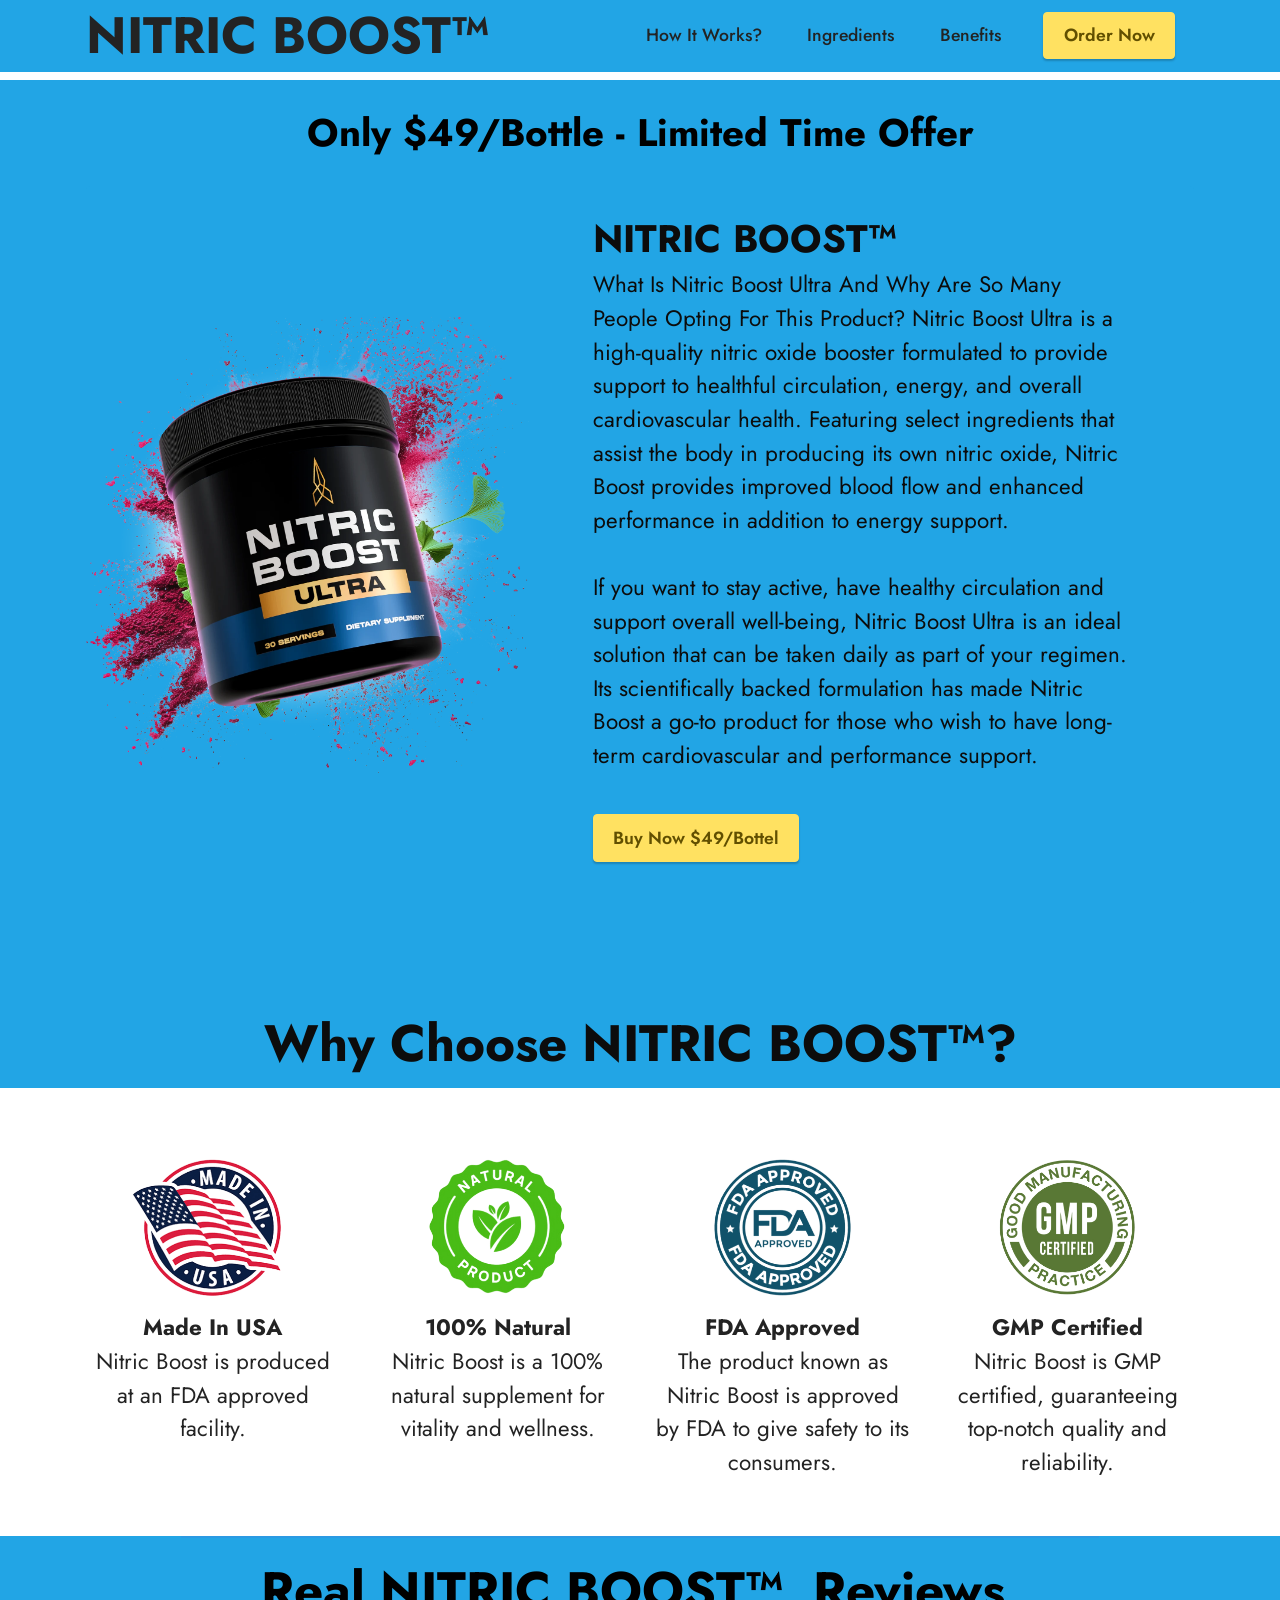
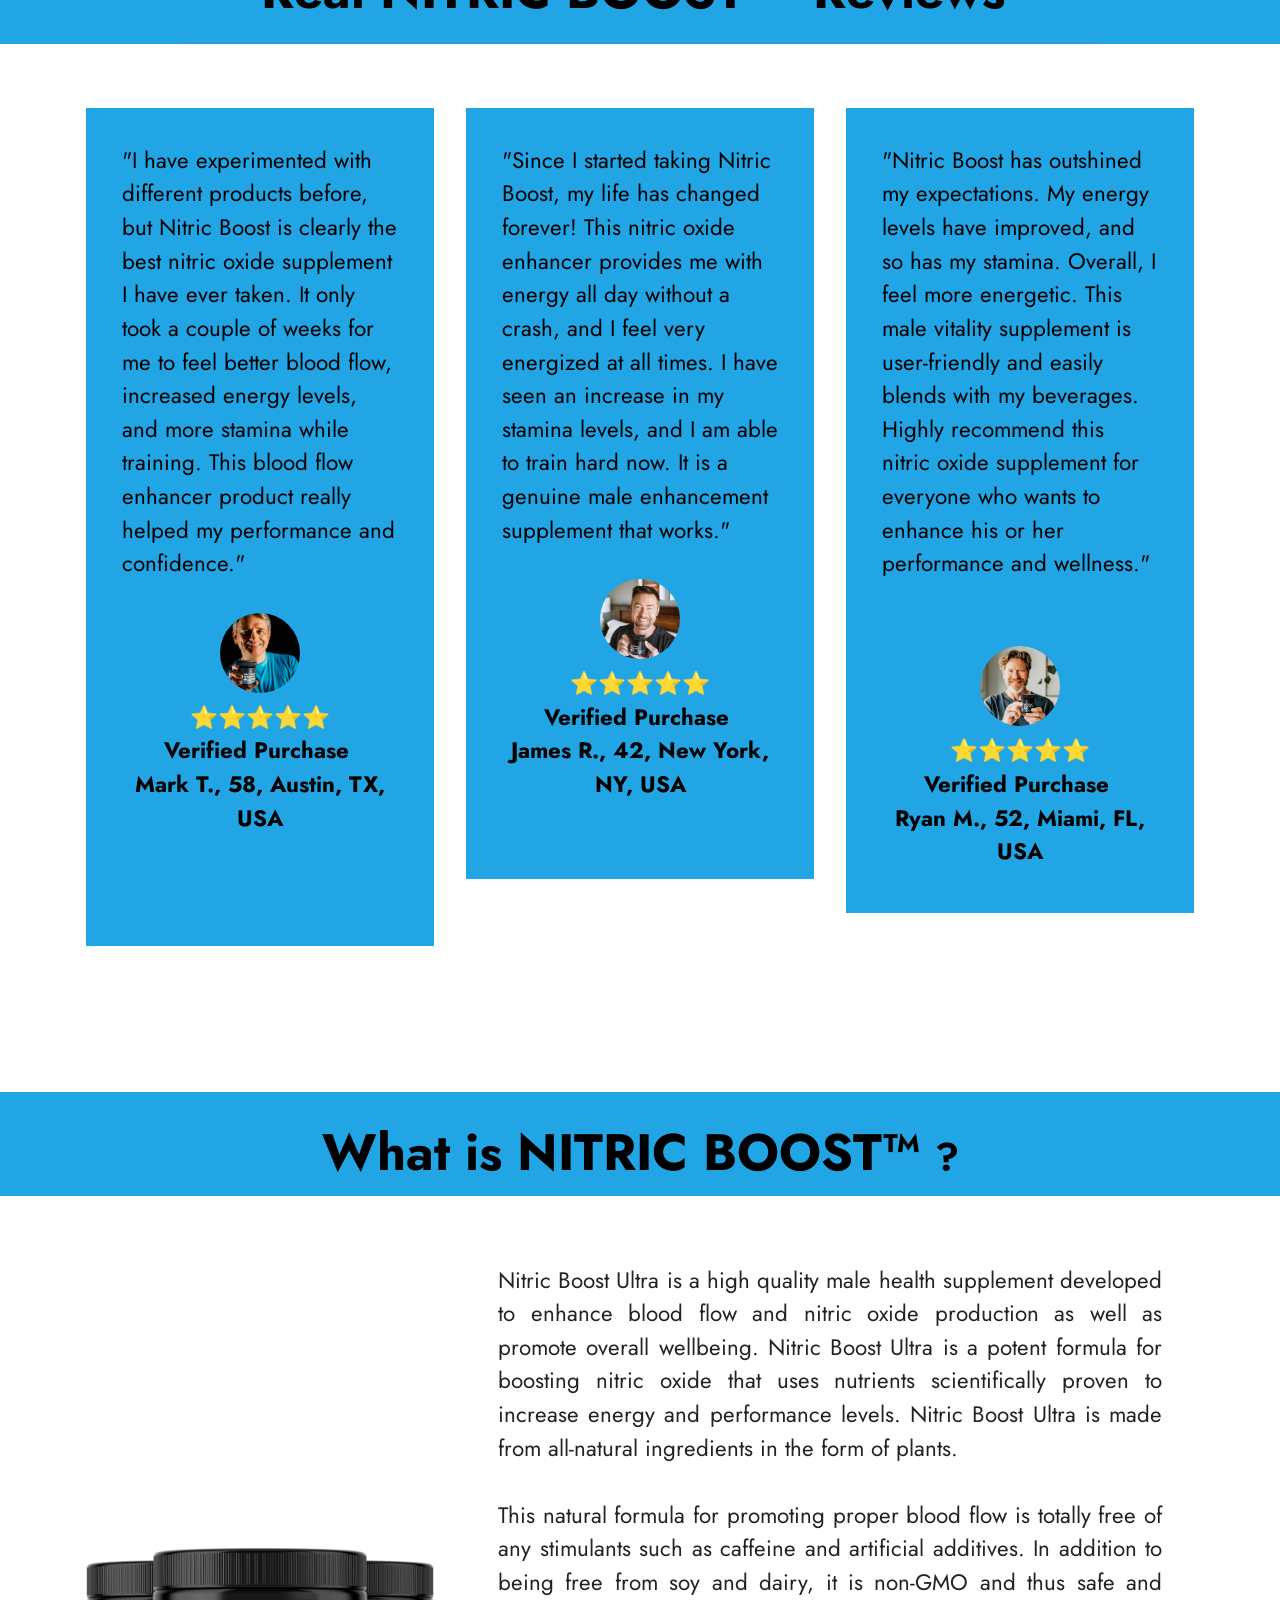
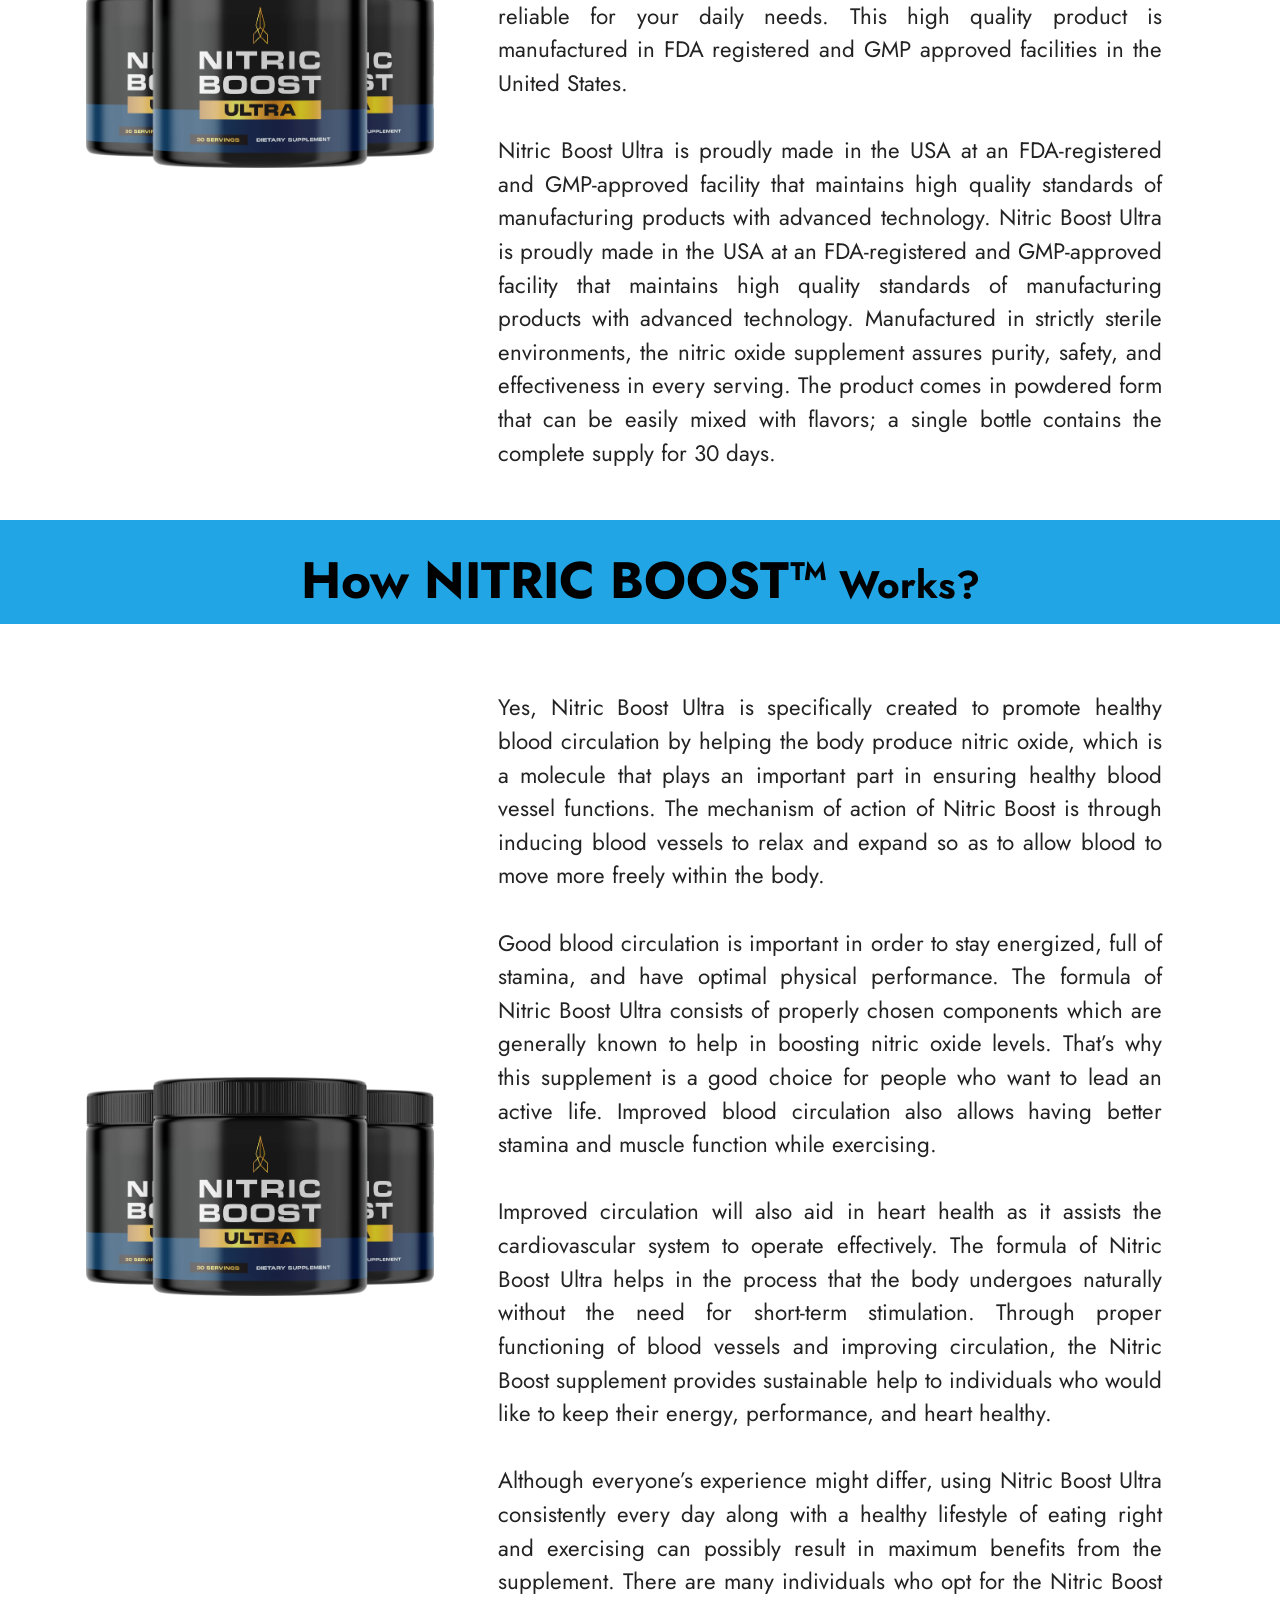
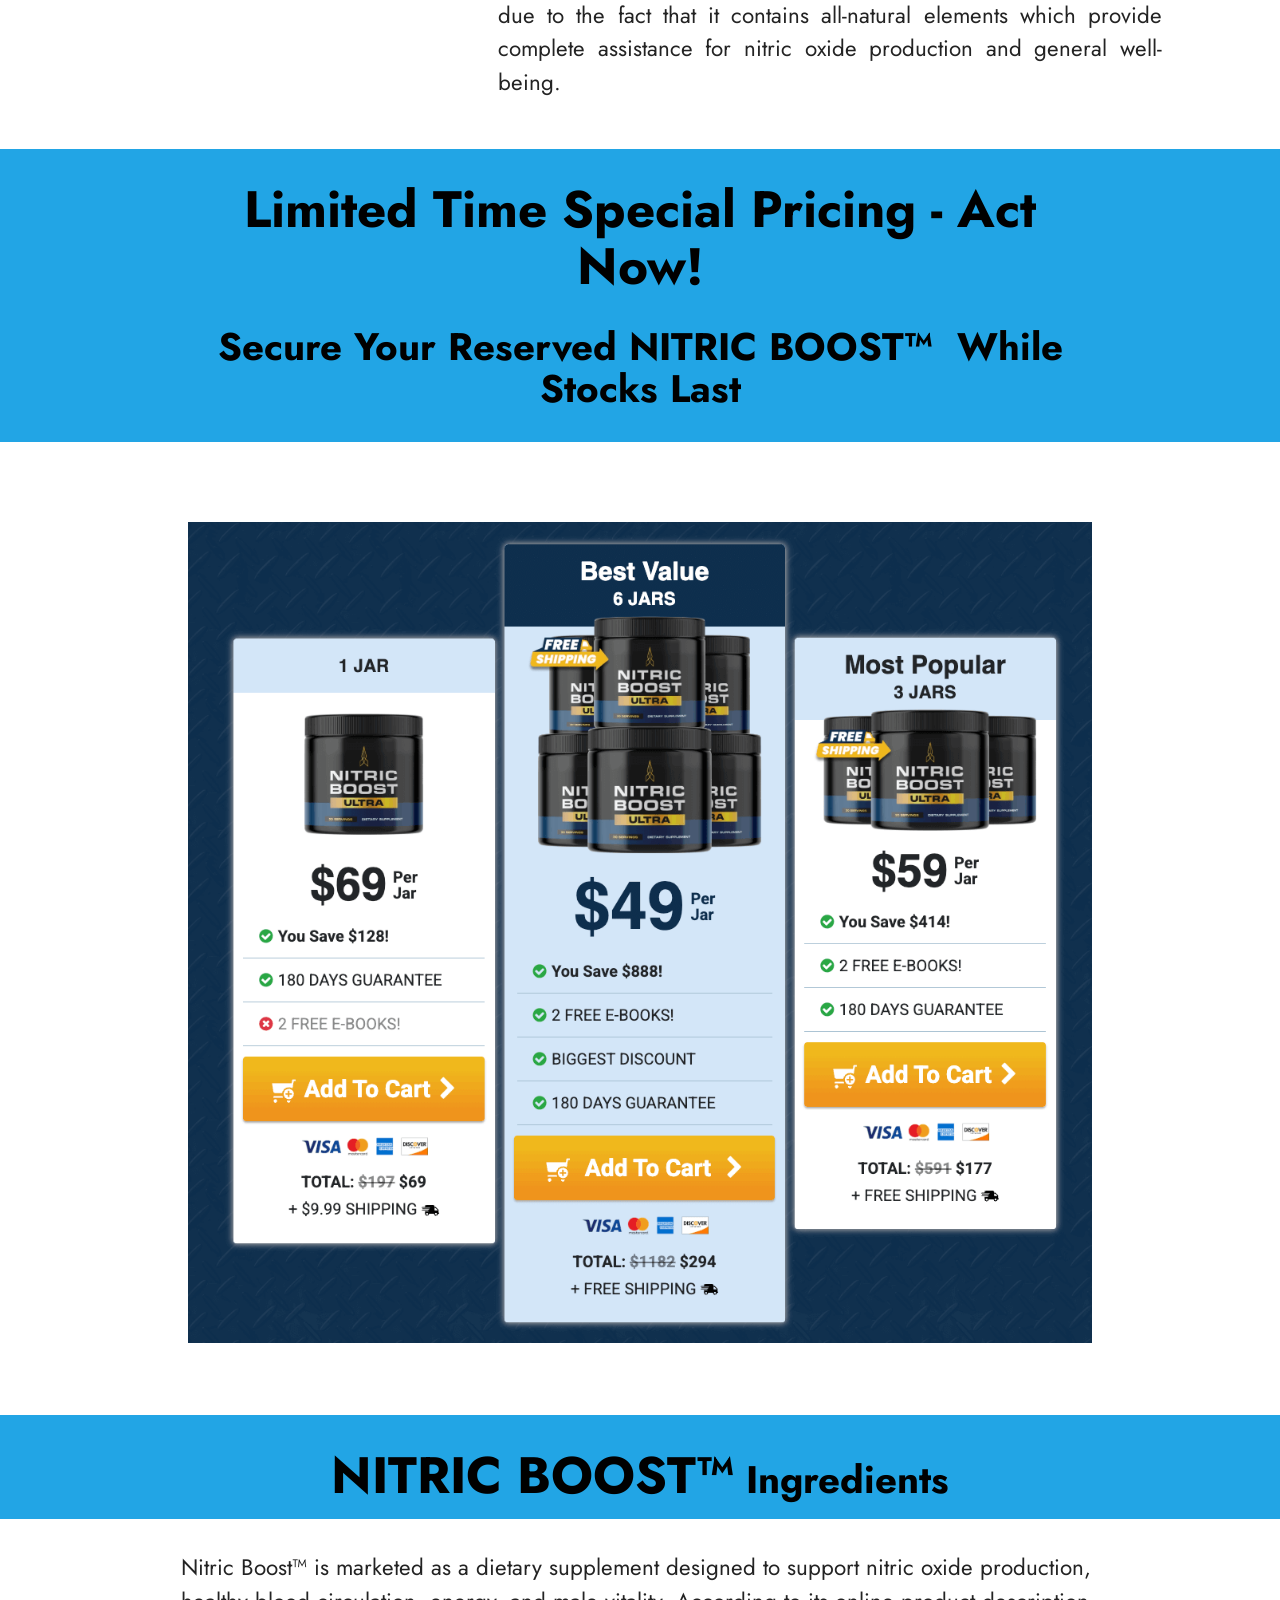
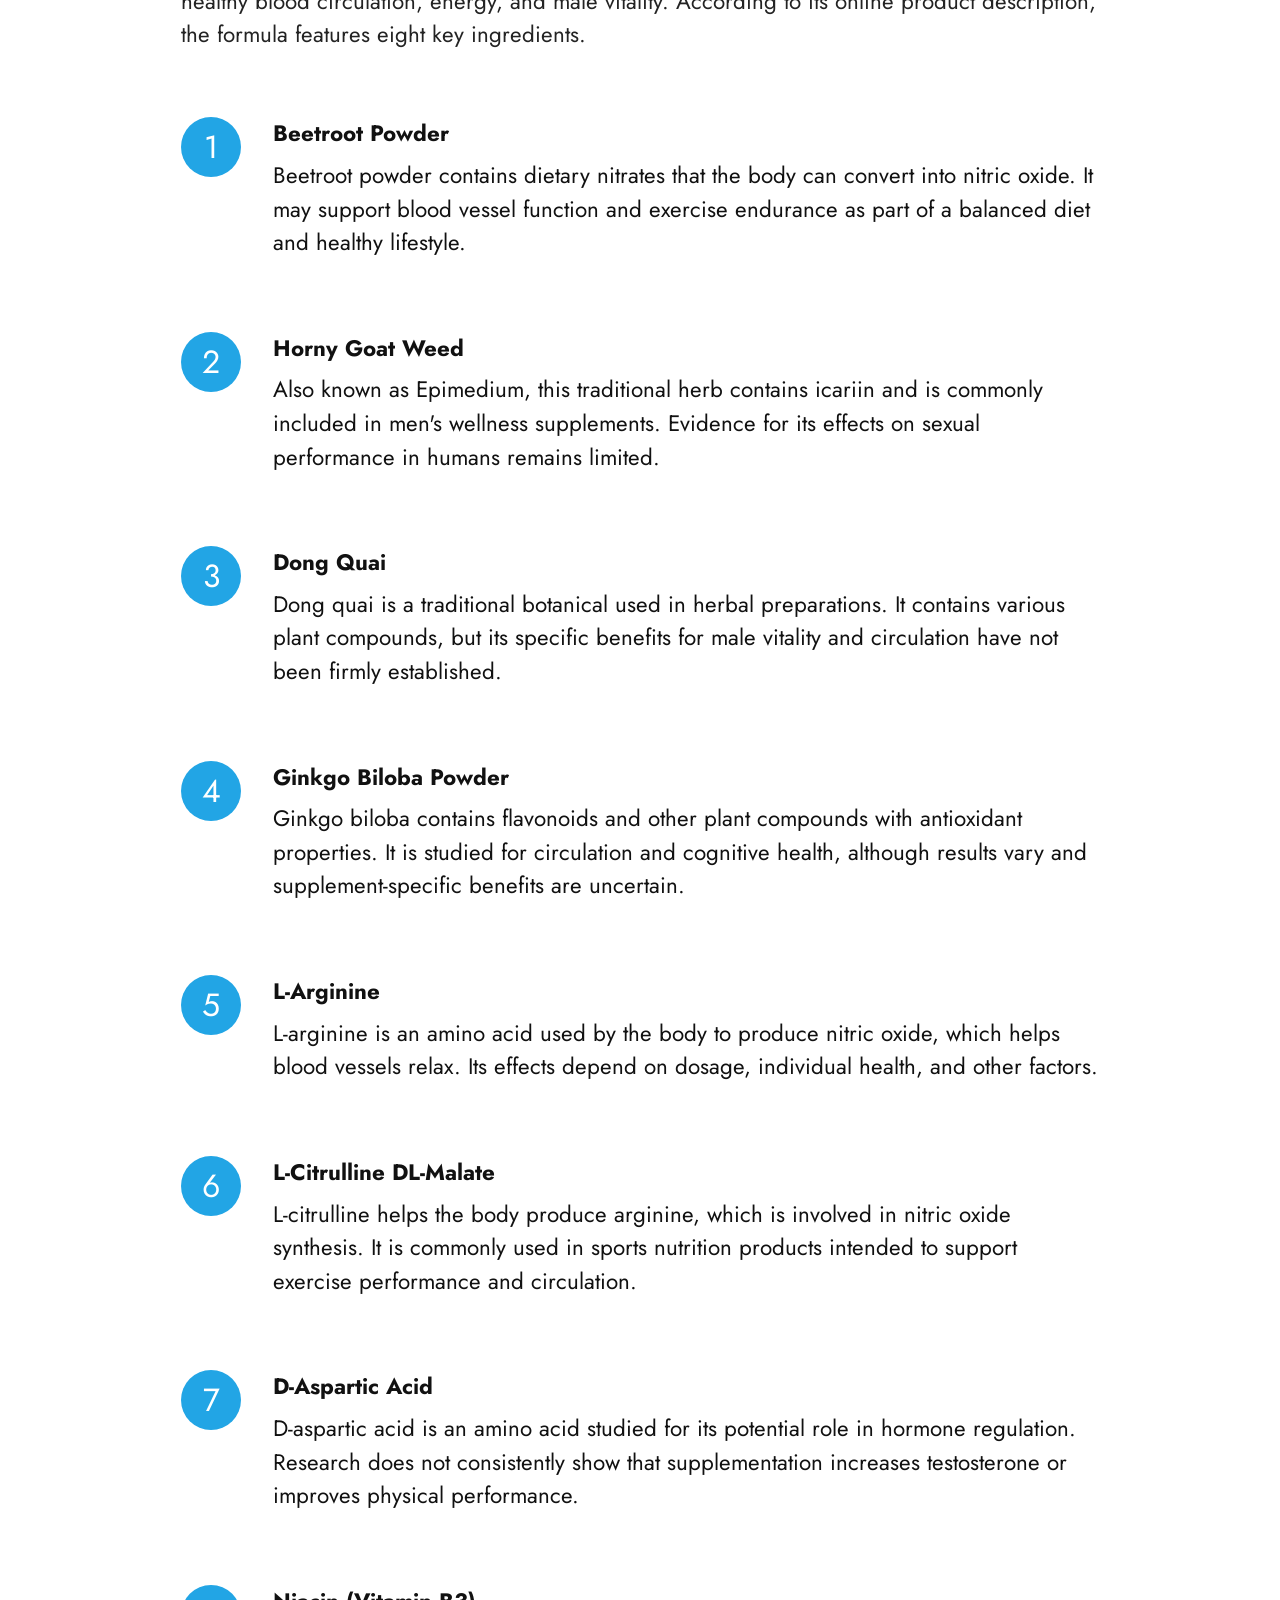
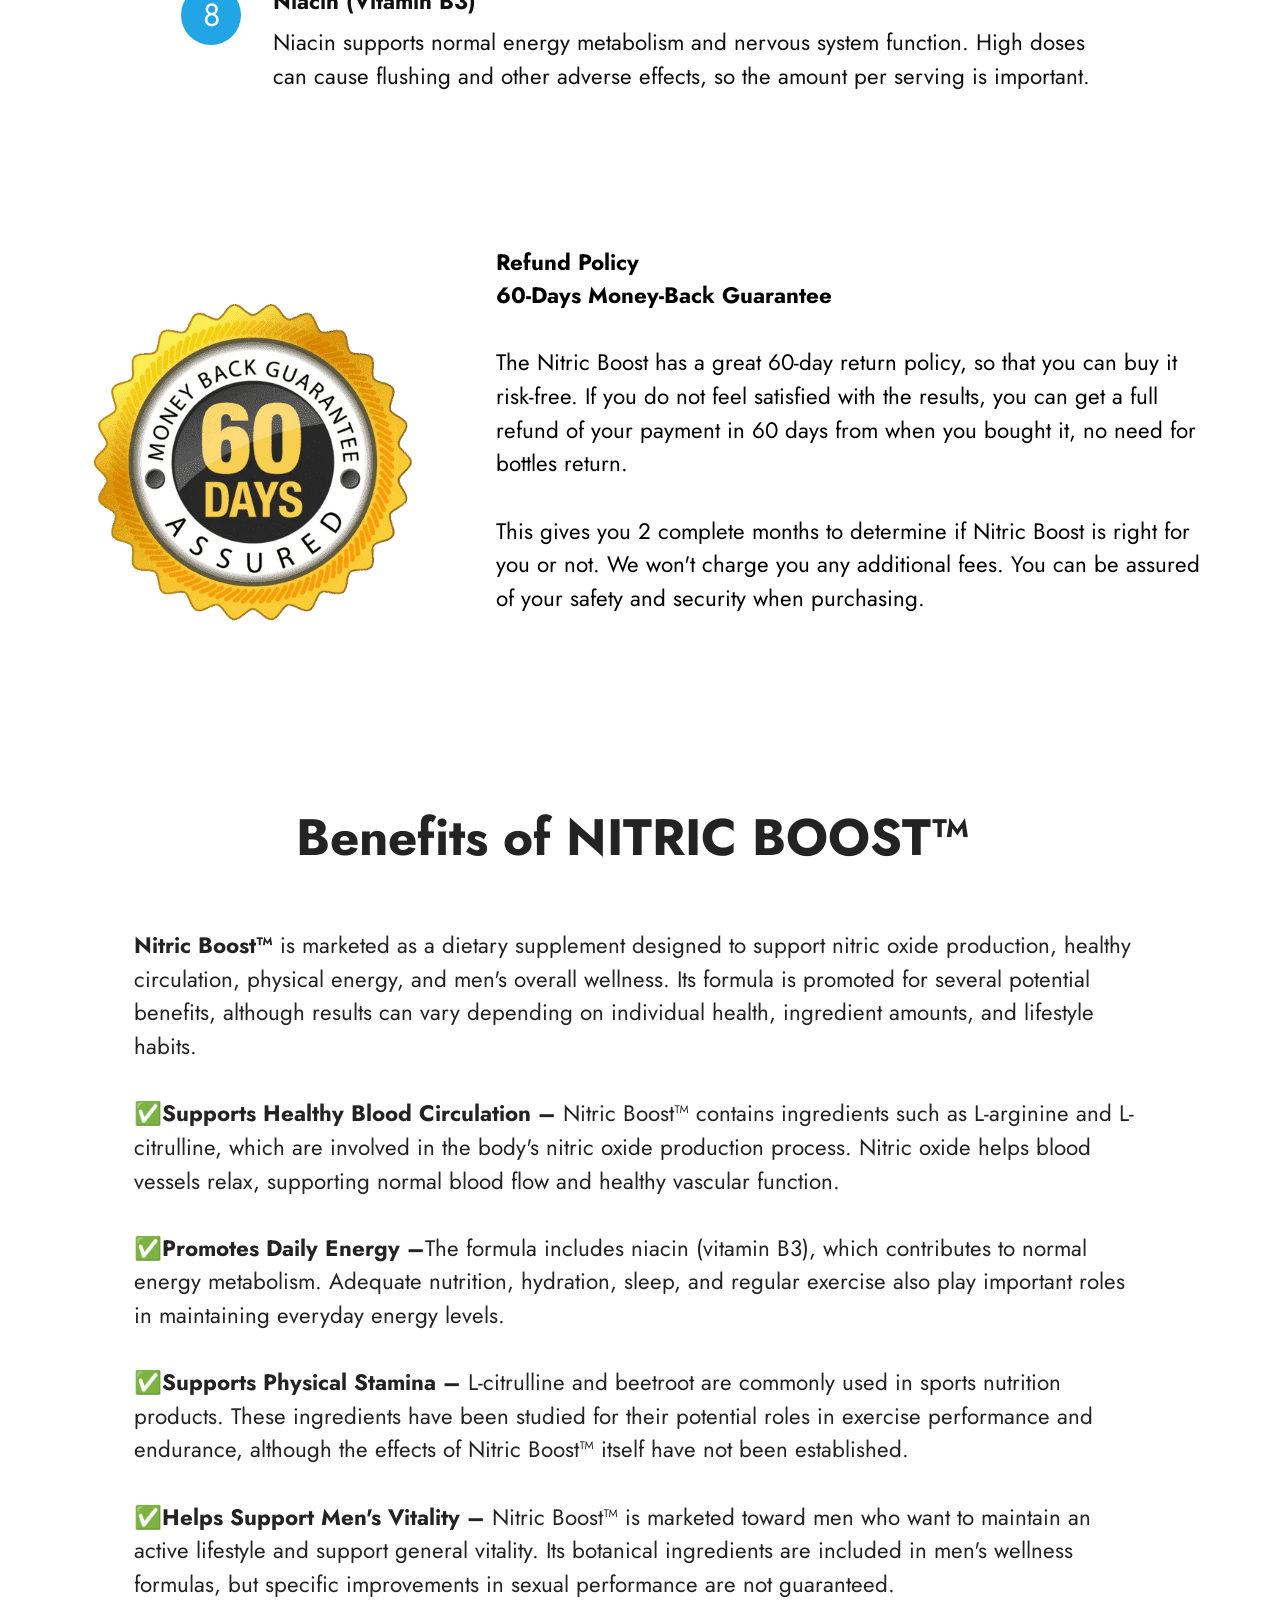
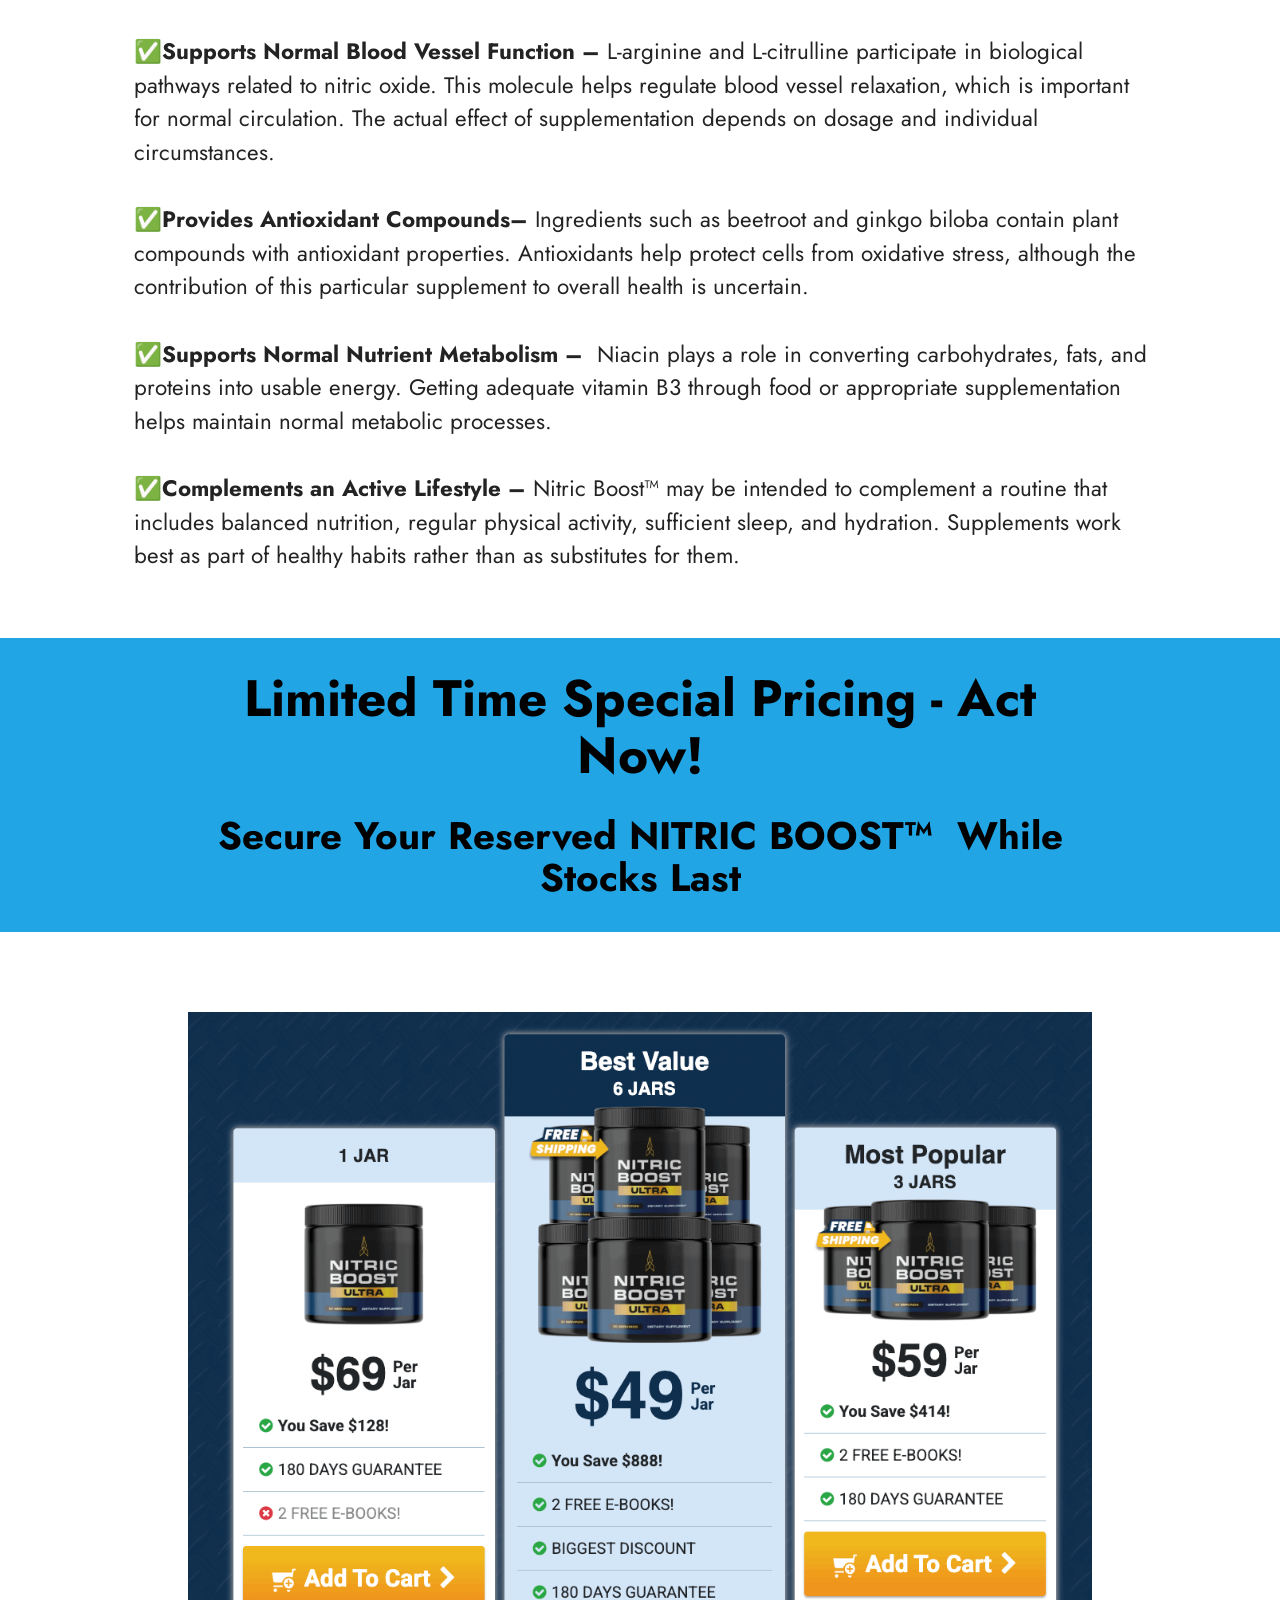
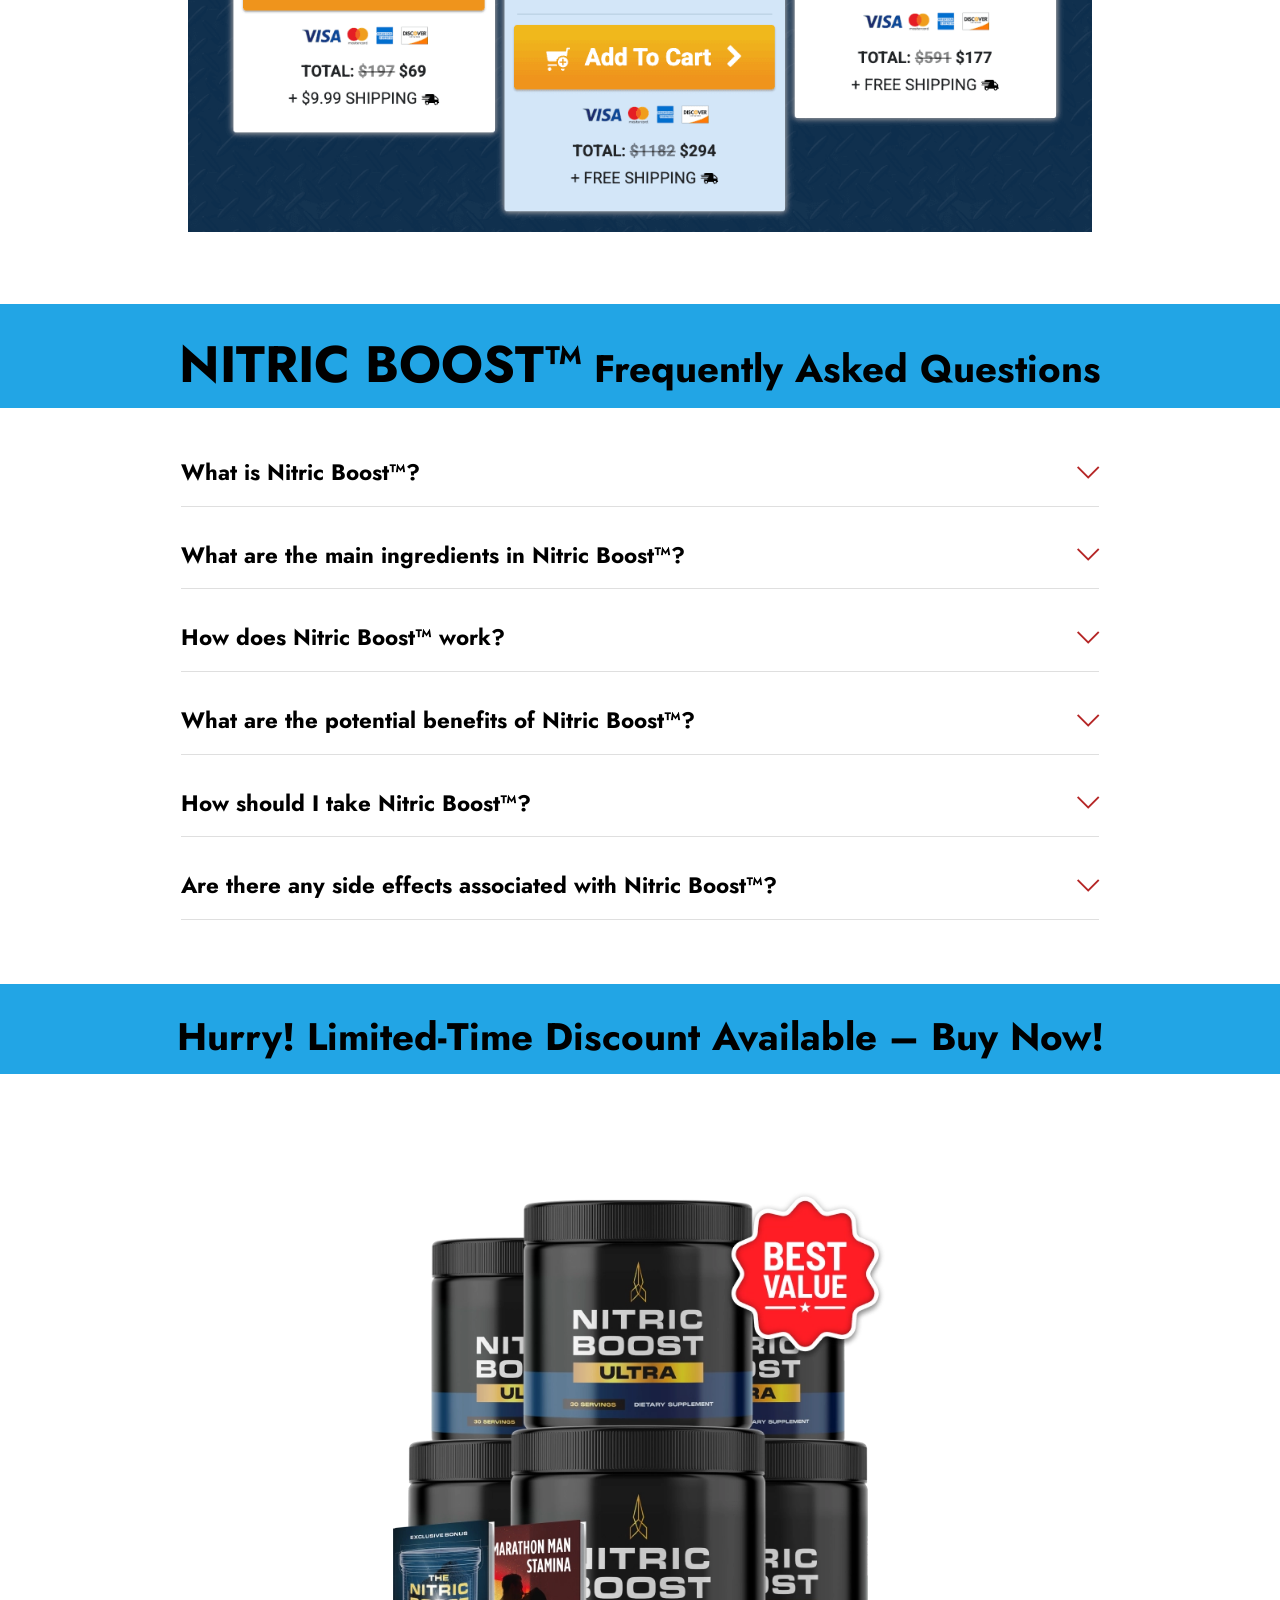
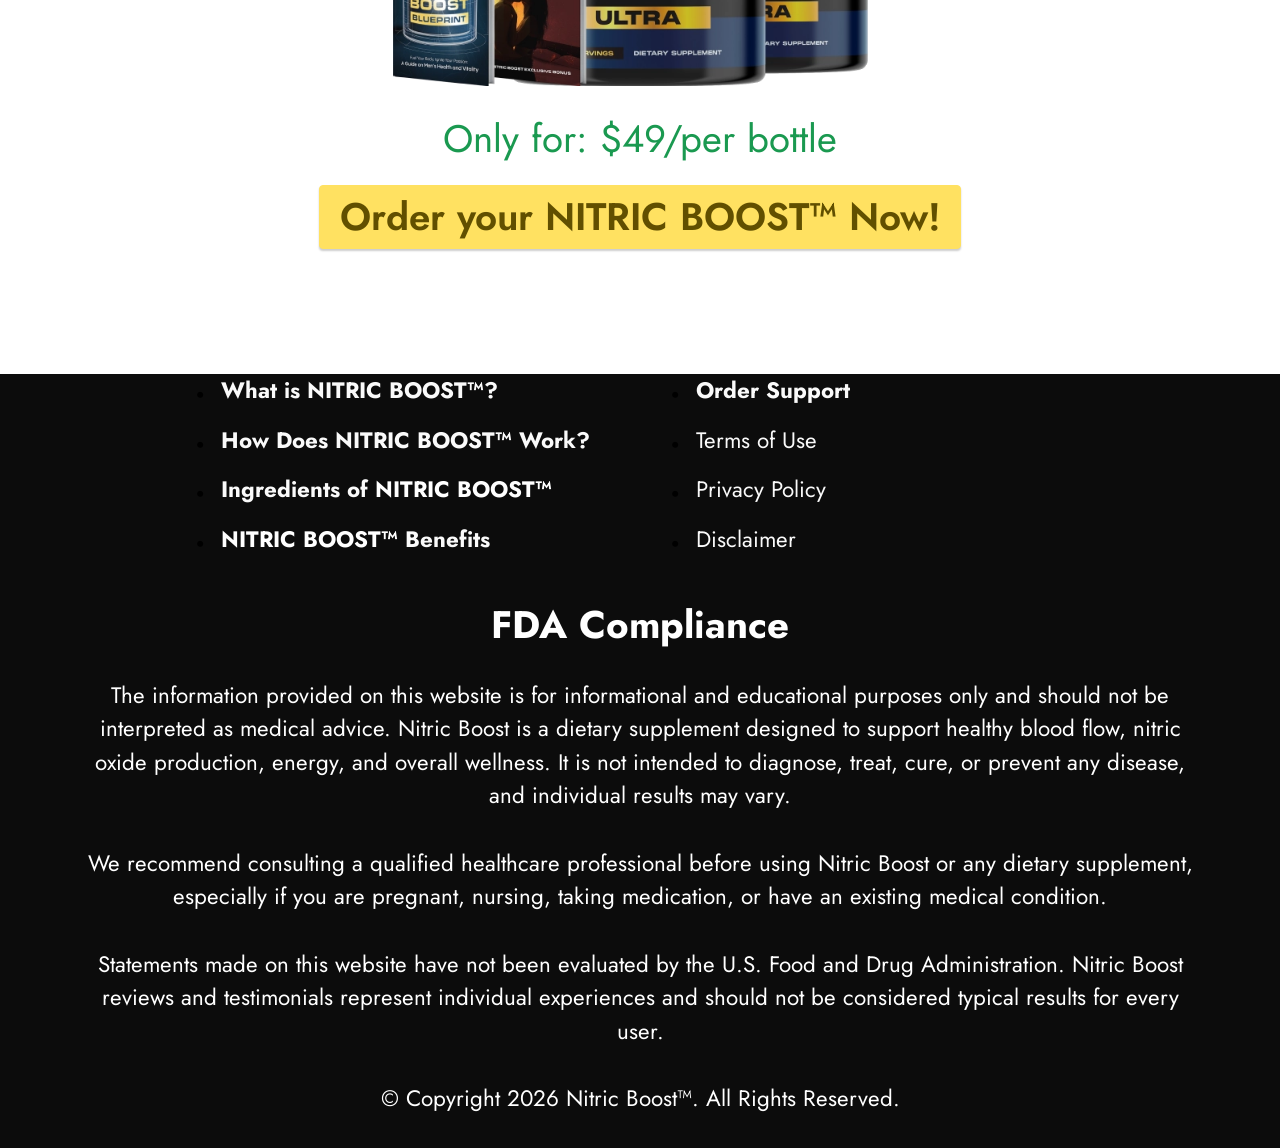
==== index.html @ 19f9f1d7 "Add files via upload" ====
<!DOCTYPE html>
<html  lang="en">
<head>
  <!-- Site made with Mobirise Website Builder v6.1.12, https://mobirise.com -->
  <meta charset="UTF-8">
  <meta http-equiv="X-UA-Compatible" content="IE=edge">
  <meta name="generator" content="Mobirise v6.1.12, mobirise.com">
  <meta name="viewport" content="width=device-width, initial-scale=1, minimum-scale=1">
  <link rel="shortcut icon" href="assets/images/image2-1.webp" type="image/x-icon">
  <meta name="description" content="Nitric Boost™ and explore its ingredients, potential benefits, and how it may support healthy circulation, daily energy, stamina, and men's wellness. Learn about its formula, usage, and important facts before making an informed decision.">
  
  
  <title>Nitric Boost™ Review: Ingredients, Benefits, and Men's Vitality Support</title>
  <link rel="stylesheet" href="assets/web/assets/mobirise-icons2/mobirise2.css">
  <link rel="stylesheet" href="assets/web/assets/mobirise-icons/mobirise-icons.css">
  <link rel="stylesheet" href="assets/bootstrap/css/bootstrap.min.css">
  <link rel="stylesheet" href="assets/dropdown/css/style.css">
  <link rel="stylesheet" href="assets/socicon/css/styles.css">
  <link rel="stylesheet" href="assets/theme/css/style.css">
  <link rel="preload" href="https://fonts.googleapis.com/css?family=Jost:100,200,300,400,500,600,700,800,900,100i,200i,300i,400i,500i,600i,700i,800i,900i&display=swap" as="style" onload="this.onload=null;this.rel='stylesheet'">
  <noscript><link rel="stylesheet" href="https://fonts.googleapis.com/css?family=Jost:100,200,300,400,500,600,700,800,900,100i,200i,300i,400i,500i,600i,700i,800i,900i&display=swap"></noscript>
  <link rel="preload" as="style" href="assets/mobirise/css/mbr-additional.css?v=05SMhf"><link rel="stylesheet" href="assets/mobirise/css/mbr-additional.css?v=05SMhf" type="text/css">

  
  
  
</head>
<body>
  
  <section data-bs-version="5.1" class="menu menu2 cid-tB0YZQqaCG" once="menu" id="menu2-0">
    
    <nav class="navbar navbar-dropdown navbar-expand-lg">
        <div class="container">
            <div class="navbar-brand">
                
                <span class="navbar-caption-wrap"><a class="navbar-caption text-black text-primary display-1" href="https://875f2fnlkhtybv3ipzqd1e8r37.hop.clickbank.net">NITRIC BOOST™ <br></a></span>
            </div>
            <button class="navbar-toggler" type="button" data-toggle="collapse" data-bs-toggle="collapse" data-target="#navbarSupportedContent" data-bs-target="#navbarSupportedContent" aria-controls="navbarNavAltMarkup" aria-expanded="false" aria-label="Toggle navigation">
                <div class="hamburger">
                    <span></span>
                    <span></span>
                    <span></span>
                    <span></span>
                </div>
            </button>
            <div class="collapse navbar-collapse" id="navbarSupportedContent">
                <ul class="navbar-nav nav-dropdown" data-app-modern-menu="true"><li class="nav-item"><a class="nav-link link text-black display-4" href="index.html#header3-1m">How It Works?</a></li>
                    <li class="nav-item"><a class="nav-link link text-black display-4" href="index.html#features20-x">
                            Ingredients</a></li>
                    <li class="nav-item"><a class="nav-link link text-black display-4" href="index.html#header3-1n">Benefits</a>
                    </li></ul>
                
                <div class="navbar-buttons mbr-section-btn"><a class="btn btn-warning display-4" href="https://875f2fnlkhtybv3ipzqd1e8r37.hop.clickbank.net">Order Now</a></div>
            </div>
        </div>
    </nav>
</section>

<section data-bs-version="5.1" class="header3 cid-tB10ubWVri" id="header3-1">

    

    
    

    <div class="align-center container">
        <div class="row justify-content-center">
            <div class="col-12 col-lg-9">
                
                
                
                
            </div>
        </div>
    </div>
</section>

<section data-bs-version="5.1" class="content4 cid-vyiC8o6rgI" id="content4-2s">
    

    
    
    <div class="container-fluid">
        <div class="row justify-content-center">
            <div class="title col-md-12 col-lg-8">
                
                <h1 class="mbr-section-subtitle align-center mbr-fonts-style mb-4 display-2"><strong>Only $49/Bottle - Limited Time Offer</strong></h1>
                
            </div>
        </div>
    </div>
</section>

<section data-bs-version="5.1" class="features7 cid-vsFuxaL0VE" id="features7-2c">
    <!---->
    

    
    
    <div class="container">
        <div class="card-wrapper">
            <div class="row align-items-center">
                <div class="col-12 col-lg-5">
                    <div class="image-wrapper">
                        <a href="https://875f2fnlkhtybv3ipzqd1e8r37.hop.clickbank.net"><img src="assets/images/image9.webp" alt="NITRIC BOOST"></a>
                    </div>
                </div>
                <div class="col-12 col-lg">
                    <div class="text-box">
                        <h1 class="mbr-title mbr-fonts-style display-2"><strong>NITRIC BOOST™&nbsp;</strong><strong><br></strong></h1>
                        <p class="mbr-text mbr-fonts-style display-7">What Is Nitric Boost Ultra And Why Are So Many People Opting For This Product? Nitric Boost Ultra is a high-quality nitric oxide booster formulated to provide support to healthful circulation, energy, and overall cardiovascular health. Featuring select ingredients that assist the body in producing its own nitric oxide, Nitric Boost provides improved blood flow and enhanced performance in addition to energy support. <br><br>If you want to stay active, have healthy circulation and support overall well-being, Nitric Boost Ultra is an ideal solution that can be taken daily as part of your regimen. Its scientifically backed formulation has made Nitric Boost a go-to product for those who wish to have long-term cardiovascular and performance support.<br></p>
                        
                        <div class="mbr-section-btn pt-3"><a href="https://875f2fnlkhtybv3ipzqd1e8r37.hop.clickbank.net" class="btn btn-warning display-4">Buy Now $49/Bottel</a></div>
                    </div>
                </div>
            </div>
        </div>
    </div>
</section>

<section data-bs-version="5.1" class="header3 cid-vszOKZhpDv" id="header3-27">

    

    
    

    <div class="align-center container">
        <div class="row justify-content-center">
            <div class="col-12 col-lg-12">
                
                <h2 class="mbr-section-subtitle mbr-fonts-style mb-3 display-1"><strong>Why Choose NITRIC BOOST™?</strong></h2>
                
                
            </div>
        </div>
    </div>
</section>

<section data-bs-version="5.1" class="gallery5 mbr-gallery cid-vszOlzmzra" id="gallery5-26">
    

    
    

    <div class="container">
        
        <div class="row mbr-gallery mt-4">
            <div class="col-12 col-md-6 col-lg-3 item gallery-image active">
                <div class="item-wrapper" data-toggle="modal" data-bs-toggle="modal" data-target="#vyl6HLY29a-modal" data-bs-target="#vyl6HLY29a-modal">
                    <img class="w-100" src="assets/images/made-in-usa-500x300.png" alt="Made In USA" data-slide-to="0" data-bs-slide-to="0" data-target="#lb-vyl6HLY29a" data-bs-target="#lb-vyl6HLY29a">
                    <div class="icon-wrapper">
                        <span class="mobi-mbri mobi-mbri-search mbr-iconfont mbr-iconfont-btn"></span>
                    </div>
                </div>
                <h1 class="mbr-item-subtitle mbr-fonts-style align-center mb-2 mt-2 display-7"><div><strong>Made In USA</strong></div><div>Nitric Boost is produced at an FDA approved facility.</div><div>
</div><div>
</div><div>
</div><div>
</div></h1>
            </div>
            <div class="col-12 col-md-6 col-lg-3 item gallery-image">
                <div class="item-wrapper" data-toggle="modal" data-bs-toggle="modal" data-target="#vyl6HLY29a-modal" data-bs-target="#vyl6HLY29a-modal">
                    <img class="w-100" src="assets/images/natural-product-500x300.png" alt="100% Natural" data-slide-to="1" data-bs-slide-to="1" data-target="#lb-vyl6HLY29a" data-bs-target="#lb-vyl6HLY29a">
                    <div class="icon-wrapper">
                        <span class="mobi-mbri mobi-mbri-search mbr-iconfont mbr-iconfont-btn"></span>
                    </div>
                </div>
                <h1 class="mbr-item-subtitle mbr-fonts-style align-center mb-2 mt-2 display-7"><div><span style="font-size: 1.4rem;"><strong>100% Natural</strong></span></div><div>Nitric Boost is a 100% natural supplement for vitality and wellness.</div><div>
</div><div>
</div><div>
</div></h1>
            </div>
            
            <div class="col-12 col-md-6 col-lg-3 item gallery-image">
                <div class="item-wrapper" data-toggle="modal" data-bs-toggle="modal" data-target="#vyl6HLY29a-modal" data-bs-target="#vyl6HLY29a-modal">
                    <img class="w-100" src="assets/images/fda-approved-500x300.png" alt="FDA Approved" data-slide-to="2" data-bs-slide-to="2" data-target="#lb-vyl6HLY29a" data-bs-target="#lb-vyl6HLY29a">
                    <div class="icon-wrapper">
                        <span class="mobi-mbri mobi-mbri-search mbr-iconfont mbr-iconfont-btn"></span>
                    </div>
                </div>
                <h1 class="mbr-item-subtitle mbr-fonts-style align-center mb-2 mt-2 display-7"><div><strong>FDA Approved</strong></div><div>The product known as Nitric Boost is approved by FDA to give safety to its consumers.</div><div>
</div><div>
</div></h1>
            </div><div class="col-12 col-md-6 col-lg-3 item gallery-image">
                <div class="item-wrapper" data-toggle="modal" data-bs-toggle="modal" data-target="#vyl6HLY29a-modal" data-bs-target="#vyl6HLY29a-modal">
                    <img class="w-100" src="assets/images/gmp-certified-500x300.png" alt="GMP Certified" data-slide-to="3" data-bs-slide-to="3" data-target="#lb-vyl6HLY29a" data-bs-target="#lb-vyl6HLY29a">
                    <div class="icon-wrapper">
                        <span class="mobi-mbri mobi-mbri-search mbr-iconfont mbr-iconfont-btn"></span>
                    </div>
                </div>
                <h1 class="mbr-item-subtitle mbr-fonts-style align-center mb-2 mt-2 display-7"><div><strong>GMP Certified</strong></div><div>Nitric Boost is GMP certified, guaranteeing top-notch quality and reliability.</div><div>
</div><div>
</div><div>
</div></h1>
            </div>
        </div>

        <div class="modal mbr-slider" tabindex="-1" role="dialog" aria-hidden="true" id="vyl6HLY29a-modal">
            <div class="modal-dialog" role="document">
                <div class="modal-content">
                    <div class="modal-body">
                        <div class="carousel slide" id="lb-vyl6HLY29a" data-interval="5000" data-bs-interval="5000">
                            <div class="carousel-inner">
                                <div class="carousel-item active">
                                    <img class="d-block w-100" src="assets/images/made-in-usa-500x300.png" alt="Mobirise Website Builder">
                                </div>
                                <div class="carousel-item">
                                    <img class="d-block w-100" src="assets/images/natural-product-500x300.png" alt="Mobirise Website Builder">
                                </div>
                                
                                <div class="carousel-item">
                                    <img class="d-block w-100" src="assets/images/fda-approved-500x300.png" alt="Mobirise Website Builder">
                                </div><div class="carousel-item">
                                    <img class="d-block w-100" src="assets/images/gmp-certified-500x300.png" alt="Mobirise Website Builder">
                                </div>
                            </div>
                            <ol class="carousel-indicators">
                                <li data-slide-to="0" data-bs-slide-to="0" class="active" data-target="#lb-vyl6HLY29a" data-bs-target="#lb-vyl6HLY29a"></li>
                                <li data-slide-to="1" data-bs-slide-to="1" data-target="#lb-vyl6HLY29a" data-bs-target="#lb-vyl6HLY29a"></li>
                                <li data-slide-to="2" data-bs-slide-to="2" data-target="#lb-vyl6HLY29a" data-bs-target="#lb-vyl6HLY29a"></li>
                                <li data-slide-to="3" data-bs-slide-to="3" data-target="#lb-vyl6HLY29a" data-bs-target="#lb-vyl6HLY29a"></li>
                            </ol>
                            <a role="button" href="" class="close" data-dismiss="modal" data-bs-dismiss="modal" aria-label="Close">
                            </a>
                            <a class="carousel-control-prev carousel-control" role="button" data-slide="prev" data-bs-slide="prev" href="#lb-vyl6HLY29a">
                                <span class="mobi-mbri mobi-mbri-arrow-prev" aria-hidden="true"></span>
                                <span class="sr-only visually-hidden">Previous</span>
                            </a>
                            <a class="carousel-control-next carousel-control" role="button" data-slide="next" data-bs-slide="next" href="#lb-vyl6HLY29a">
                                <span class="mobi-mbri mobi-mbri-arrow-next" aria-hidden="true"></span>
                                <span class="sr-only visually-hidden">Next</span>
                            </a>
                        </div>
                    </div>
                </div>
            </div>
        </div>
    </div>
</section>

<section data-bs-version="5.1" class="content6 cid-vsJlN0BLRY" id="content6-2f">
    
    <div class="container">
        <div class="row justify-content-center">
            <div class="col-md-12 col-lg-10">
                <hr class="line">
                <p class="mbr-text align-center mbr-fonts-style my-4 display-1"><strong>Real&nbsp;NITRIC BOOST™&nbsp;&nbsp;Reviews&nbsp;</strong><br></p>
                <hr class="line">
            </div>
        </div>
    </div>
</section>

<section data-bs-version="5.1" class="people04 cid-vweRgNTzRw" id="people04-2m">
	
	
	<div class="container">
		
		<div class="row mbr-masonry" data-masonry="{&quot;percentPosition&quot;: true }">
			
			<div class="item features-without-image col-12 col-md-6 col-lg-4 active">
				<div class="item-wrapper">
					<div class="card-box align-left">
						<p class="card-text mbr-fonts-style display-7">
							"I have experimented with different products before, but Nitric Boost is clearly the best nitric oxide supplement I have ever taken. It only took a couple of weeks for me to feel better blood flow, increased energy levels, and more stamina while training. This blood flow enhancer product really helped my performance and confidence."
						</p>
						<div class="img-wrapper mt-4 mb-2">
							<img src="assets/images/image4.webp" data-slide-to="1" data-bs-slide-to="1" alt="Mark T., 58, Austin, TX, USA">
						</div>
						<h5 class="card-title mbr-fonts-style display-7"><strong>⭐⭐⭐⭐⭐</strong><br><strong>Verified Purchase&nbsp;</strong><br><div><strong>Mark T., 58, Austin, TX, USA
</strong></div><div><strong><br></strong></div><div><strong><br></strong></div><div><strong>
</strong></div><div><strong>
</strong></div></h5>
					</div>
				</div>
			</div>
			<div class="item features-without-image col-12 col-md-6 col-lg-4">
				<div class="item-wrapper">
					<div class="card-box align-left">
						<p class="card-text mbr-fonts-style display-7">"Since I started taking Nitric Boost, my life has changed forever! This nitric oxide enhancer provides me with energy all day without a crash, and I feel very energized at all times. I have seen an increase in my stamina levels, and I am able to train hard now. It is a genuine male enhancement supplement that works."<br>
						</p>
						<div class="img-wrapper mt-4 mb-2">
							<img src="assets/images/image5.webp" data-slide-to="2" data-bs-slide-to="2" alt="James R., 42, New York, NY, USA">
						</div>
						<h5 class="card-title mbr-fonts-style display-7">
							<strong>⭐⭐⭐⭐⭐</strong><br><strong>Verified Purchase&nbsp;</strong><div><strong>James R., 42, New York, NY, USA
</strong></div><div><strong>
</strong></div><div><strong>
</strong></div><div><br></div><div><strong>
</strong></div></h5>
					</div>
				</div>
			</div>
			
			<div class="item features-without-image col-12 col-md-6 col-lg-4">
				<div class="item-wrapper">
					<div class="card-box align-left">
						<p class="card-text mbr-fonts-style display-7">"Nitric Boost has outshined my expectations. My energy levels have improved, and so has my stamina. Overall, I feel more energetic. This male vitality supplement is user-friendly and easily blends with my beverages. Highly recommend this nitric oxide supplement for everyone who wants to enhance his or her performance and wellness."<br><br>
						</p>
						<div class="img-wrapper mt-4 mb-2">
							<img src="assets/images/image6.webp" data-slide-to="4" data-bs-slide-to="4" alt="Ryan M., 52, Miami, FL, USA">
						</div>
						<h5 class="card-title mbr-fonts-style display-7"><strong>⭐⭐⭐⭐⭐</strong><br><strong>Verified Purchase&nbsp;</strong><br><strong>Ryan M., 52, Miami, FL, USA</strong></h5>
					</div>
				</div>
			</div>
			
		</div>
	</div>
</section>

<section data-bs-version="5.1" class="header3 cid-tB83YwBUMj" id="header3-1l">

    

    
    

    <div class="align-center container">
        <div class="row justify-content-center">
            <div class="col-12 col-lg-12">
                
                <h2 class="mbr-section-subtitle mbr-fonts-style mb-3 display-1"><strong>What is NITRIC BOOST™&nbsp;</strong><strong style="font-size: 2.4rem;">?</strong></h2>
                
                
            </div>
        </div>
    </div>
</section>

<section data-bs-version="5.1" class="header11 cid-tB1vWdJbT6" id="header11-a">

    

    
    

    <div class="container">
        <div class="row justify-content-center">
            <div class="col-12 col-md-4 image-wrapper">
                <a href="https://875f2fnlkhtybv3ipzqd1e8r37.hop.clickbank.net"><img class="w-100" src="assets/images/image2.webp" alt="NITRIC BOOST"></a>
            </div>
            <div class="col-12 col-md">
                <div class="text-wrapper text-center">
                    
                    <p class="mbr-text mbr-fonts-style display-7"><br><br>Nitric Boost Ultra is a high quality male health supplement developed to enhance blood flow and nitric oxide production as well as promote overall wellbeing. Nitric Boost Ultra is a potent formula for boosting nitric oxide that uses nutrients scientifically proven to increase energy and performance levels. Nitric Boost Ultra is made from all-natural ingredients in the form of plants.<br><br>This natural formula for promoting proper blood flow is totally free of any stimulants such as caffeine and artificial additives. In addition to being free from soy and dairy, it is non-GMO and thus safe and reliable for your daily needs. This high quality product is manufactured in FDA registered and GMP approved facilities in the United States.<br><br>Nitric Boost Ultra is proudly made in the USA at an FDA-registered and GMP-approved facility that maintains high quality standards of manufacturing products with advanced technology. Nitric Boost Ultra is proudly made in the USA at an FDA-registered and GMP-approved facility that maintains high quality standards of manufacturing products with advanced technology. Manufactured in strictly sterile environments, the nitric oxide supplement assures purity, safety, and effectiveness in every serving. The product comes in powdered form that can be easily mixed with flavors; a single bottle contains the complete supply for 30 days.<br><br></p>
                    
                </div>
            </div>
        </div>
    </div>
</section>

<section data-bs-version="5.1" class="header3 cid-tB85bPoWQz" id="header3-1m">

    

    
    

    <div class="align-center container">
        <div class="row justify-content-center">
            <div class="col-12 col-lg-12">
                
                <h2 class="mbr-section-subtitle mbr-fonts-style mb-3 display-1"><strong>How NITRIC BOOST™</strong><strong style="font-size: 2.4rem;">&nbsp;Works?</strong></h2>
                
                
            </div>
        </div>
    </div>
</section>

<section data-bs-version="5.1" class="header11 cid-vw51muFERZ" id="header11-2h">

    

    
    

    <div class="container">
        <div class="row justify-content-center">
            <div class="col-12 col-md-4 image-wrapper">
                <a href="https://875f2fnlkhtybv3ipzqd1e8r37.hop.clickbank.net"><img class="w-100" src="assets/images/image2.webp" alt="Get NITRIC BOOST"></a>
            </div>
            <div class="col-12 col-md">
                <div class="text-wrapper text-center">
                    
                    <p class="mbr-text mbr-fonts-style display-7"><br><br>Yes, Nitric Boost Ultra is specifically created to promote healthy blood circulation by helping the body produce nitric oxide, which is a molecule that plays an important part in ensuring healthy blood vessel functions. The mechanism of action of Nitric Boost is through inducing blood vessels to relax and expand so as to allow blood to move more freely within the body.<br><br>Good blood circulation is important in order to stay energized, full of stamina, and have optimal physical performance. The formula of Nitric Boost Ultra consists of properly chosen components which are generally known to help in boosting nitric oxide levels. That’s why this supplement is a good choice for people who want to lead an active life. Improved blood circulation also allows having better stamina and muscle function while exercising.<br><br>Improved circulation will also aid in heart health as it assists the cardiovascular system to operate effectively. The formula of Nitric Boost Ultra helps in the process that the body undergoes naturally without the need for short-term stimulation. Through proper functioning of blood vessels and improving circulation, the Nitric Boost supplement provides sustainable help to individuals who would like to keep their energy, performance, and heart healthy.<br><br>Although everyone’s experience might differ, using Nitric Boost Ultra consistently every day along with a healthy lifestyle of eating right and exercising can possibly result in maximum benefits from the supplement. There are many individuals who opt for the Nitric Boost due to the fact that it contains all-natural elements which provide complete assistance for nitric oxide production and general well-being.<br><br></p>
                    
                </div>
            </div>
        </div>
    </div>
</section>

<section data-bs-version="5.1" class="content4 cid-tB1yuhcVVi" id="content4-g">
    

    
    
    <div class="container">
        <div class="row justify-content-center">
            <div class="title col-md-12 col-lg-10">
                <h3 class="mbr-section-title mbr-fonts-style align-center mb-4 display-1"><strong>Limited Time Special Pricing - Act Now!</strong></h3>
                <h4 class="mbr-section-subtitle align-center mbr-fonts-style mb-4 display-2"><strong>Secure Your Reserved NITRIC BOOST™&nbsp; While Stocks Last</strong></h4>
                
            </div>
        </div>
    </div>
</section>

<section data-bs-version="5.1" class="header10 cid-vyeZ3UpEtV mbr-fullscreen" id="header10-2p">

    

    

    <div class="align-center container-fluid">
        <div class="row justify-content-center">
            <div class="col-md-12 col-lg-9">
                
                
                
                <div class="image-wrap mt-4">
                    <a href="https://875f2fnlkhtybv3ipzqd1e8r37.hop.clickbank.net"><img src="assets/images/cta-image-50dpk-1134x1029.png" alt="NITRIC BOOST- Order Page" title="Ikaria Lean Belly Juice"></a><br>
                </div>
            </div>
        </div>
    </div>
</section>

<section data-bs-version="5.1" class="header3 cid-tB85MvgqdZ" id="header3-1o">

    

    
    

    <div class="align-center container">
        <div class="row justify-content-center">
            <div class="col-12 col-lg-12">
                
                <h1 class="mbr-section-subtitle mbr-fonts-style mb-3 display-1"><strong><span style="font-size: 51.2px;"><b>NITRIC BOOST™</b></span><span style="font-size: 2.4rem;"><b> Ingredients</b></span></strong></h1>
                
                
            </div>
        </div>
    </div>
</section>

<section data-bs-version="5.1" class="content5 cid-tB1AZH7rno" id="content5-n">
    
    <div class="container">
        <div class="row justify-content-center">
            <div class="col-md-12 col-lg-10">
                
                
                <p class="mbr-text mbr-fonts-style display-7">Nitric Boost™ is marketed as a dietary supplement designed to support nitric oxide production, healthy blood circulation, energy, and male vitality. According to its online product description, the formula features eight key ingredients.<br><br></p>
            </div>
        </div>
    </div>
</section>

<section data-bs-version="5.1" class="features19 cid-tB6Rwx4pqH" id="features20-x">

    

    
    
    <div class="container">
        <div class="row justify-content-center">
            
            <div class="col-12 col-md-10">
                <div class="item mbr-flex">
                    <div class="icon-box">
                        <span class="step-number mbr-fonts-style display-5">1</span>
                    </div>
                    <div class="text-box">
                        <h4 class="icon-title card-title mbr-black mbr-fonts-style display-7"><strong>Beetroot Powder</strong></h4>
                        <h5 class="icon-text mbr-black mbr-fonts-style display-7">Beetroot powder contains dietary nitrates that the body can convert into nitric oxide. It may support blood vessel function and exercise endurance as part of a balanced diet and healthy lifestyle.</h5>
                    </div>
                </div>
                <div class="item mbr-flex">
                    <div class="icon-box">
                        <span class="step-number mbr-fonts-style display-5">2</span>
                    </div>
                    <div class="text-box">
                        <h4 class="icon-title card-title mbr-black mbr-fonts-style display-7"><strong>Horny Goat Weed</strong></h4>
                        <h5 class="icon-text mbr-black mbr-fonts-style display-7">Also known as Epimedium, this traditional herb contains icariin and is commonly included in men's wellness supplements. Evidence for its effects on sexual performance in humans remains limited.</h5>
                    </div>
                </div>
                <div class="item mbr-flex">
                    <div class="icon-box">
                        <span class="step-number mbr-fonts-style display-5">3</span>
                    </div>
                    <div class="text-box">
                        <h4 class="icon-title card-title mbr-black mbr-fonts-style display-7"><strong>Dong Quai</strong></h4>
                        <h5 class="icon-text mbr-black mbr-fonts-style display-7">Dong quai is a traditional botanical used in herbal preparations. It contains various plant compounds, but its specific benefits for male vitality and circulation have not been firmly established.</h5>
                    </div>
                </div>
                <div class="item mbr-flex">
                    <div class="icon-box">
                        <span class="step-number mbr-fonts-style display-5">4</span>
                    </div>
                    <div class="text-box">
                        <h4 class="icon-title card-title mbr-black mbr-fonts-style display-7"><strong>Ginkgo Biloba Powder</strong></h4>
                        <h5 class="icon-text mbr-black mbr-fonts-style display-7">Ginkgo biloba contains flavonoids and other plant compounds with antioxidant properties. It is studied for circulation and cognitive health, although results vary and supplement-specific benefits are uncertain.</h5>
                    </div>
                </div>
                <div class="item mbr-flex">
                    <div class="icon-box">
                        <span class="step-number mbr-fonts-style display-5">5</span>
                    </div>
                    <div class="text-box">
                        <h4 class="icon-title card-title mbr-black mbr-fonts-style display-7"><strong>L-Arginine</strong></h4>
                        <h5 class="icon-text mbr-black mbr-fonts-style display-7">L-arginine is an amino acid used by the body to produce nitric oxide, which helps blood vessels relax. Its effects depend on dosage, individual health, and other factors.</h5>
                    </div>
                </div>
                <div class="item mbr-flex">
                    <div class="icon-box">
                        <span class="step-number mbr-fonts-style display-5">6</span>
                    </div>
                    <div class="text-box">
                        <h4 class="icon-title card-title mbr-black mbr-fonts-style display-7"><strong>L-Citrulline DL-Malate</strong></h4>
                        <h5 class="icon-text mbr-black mbr-fonts-style display-7">L-citrulline helps the body produce arginine, which is involved in nitric oxide synthesis. It is commonly used in sports nutrition products intended to support exercise performance and circulation.</h5>
                    </div>
                </div>
                <div class="item mbr-flex">
                    <div class="icon-box">
                        <span class="step-number mbr-fonts-style display-5">7</span>
                    </div>
                    <div class="text-box">
                        <h4 class="icon-title card-title mbr-black mbr-fonts-style display-7"><strong>D-Aspartic Acid</strong></h4>
                        <h5 class="icon-text mbr-black mbr-fonts-style display-7">D-aspartic acid is an amino acid studied for its potential role in hormone regulation. Research does not consistently show that supplementation increases testosterone or improves physical performance.</h5>
                    </div>
                </div>
                <div class="item mbr-flex last">
                    <div class="icon-box">
                        <span class="step-number mbr-fonts-style display-5">8</span>
                    </div>
                    <div class="text-box">
                        <h4 class="icon-title card-title mbr-black mbr-fonts-style display-7"><strong>Niacin (Vitamin B3)</strong></h4>
                        <h5 class="icon-text mbr-black mbr-fonts-style display-7">Niacin supports normal energy metabolism and nervous system function. High doses can cause flushing and other adverse effects, so the amount per serving is important.</h5>
                    </div>
                </div>
                
                
            </div>
        </div>
    </div>
</section>

<section data-bs-version="5.1" class="features16 cid-tB70oq8oqH" id="features17-z">
    

    
    
    <div class="container-fluid">
        <div class="content-wrapper">
            <div class="row align-items-center">
                <div class="col-12 col-lg-4">
                    <div class="image-wrapper">
                        <a href="https://875f2fnlkhtybv3ipzqd1e8r37.hop.clickbank.net"><img src="assets/images/60-days-money-back-guarantee-480x480.webp" alt="60-Day Money Back"></a>
                    </div>
                </div>
                <div class="col-12 col-lg">
                    <div class="text-wrapper">
                        
                        <p class="mbr-text mbr-fonts-style mb-4 display-7"><strong>Refund Policy
<br>60-Days Money-Back Guarantee</strong><br><strong><br></strong>The Nitric Boost has a great 60-day return policy, so that you can buy it risk-free. If you do not feel satisfied with the results, you can get a full refund of your payment in 60 days from when you bought it, no need for bottles return.<br><br>This gives you 2 complete months to determine if Nitric Boost is right for you or not. We won't charge you any additional fees. You can be assured of your safety and security when purchasing.<br><br></p>
                        
                    </div>
                </div>
            </div>
        </div>
    </div>
</section>

<section data-bs-version="5.1" class="header3 cid-tB85KfdIqc" id="header3-1n">

    

    
    

    <div class="align-center container">
        <div class="row justify-content-center">
            <div class="col-12 col-lg-12">
                
                <h2 class="mbr-section-subtitle mbr-fonts-style mb-3 display-1"><strong>Benefits of NITRIC BOOST™&nbsp;</strong></h2>
                
                
            </div>
        </div>
    </div>
</section>

<section data-bs-version="5.1" class="content4 cid-vsCrrF8To7" id="content4-2a">
    

    
    
    <div class="container">
        <div class="row justify-content-center">
            <div class="title col-md-12 col-lg-11">
                
                <h2 class="mbr-section-subtitle align-center mbr-fonts-style mb-4 display-5"><div><strong>Nitric Boost™ </strong>is marketed as a dietary supplement designed to support nitric oxide production, healthy circulation, physical energy, and men's overall wellness. Its formula is promoted for several potential benefits, although results can vary depending on individual health, ingredient amounts, and lifestyle habits.</div><div><strong><br></strong></div><div><div><strong>✅Supports Healthy Blood Circulation –</strong>&nbsp;Nitric Boost™ contains ingredients such as L-arginine and L-citrulline, which are involved in the body's nitric oxide production process. Nitric oxide helps blood vessels relax, supporting normal blood flow and healthy vascular function.</div></div><div><div><br></div><div><strong>✅Promotes Daily Energy –</strong>The formula includes niacin (vitamin B3), which contributes to normal energy metabolism. Adequate nutrition, hydration, sleep, and regular exercise also play important roles in maintaining everyday energy levels.</div></div><div><div><br></div></div><div><div>✅<strong>Supports Physical Stamina&nbsp;–</strong>&nbsp;L-citrulline and beetroot are commonly used in sports nutrition products. These ingredients have been studied for their potential roles in exercise performance and endurance, although the effects of Nitric Boost™ itself have not been established.</div></div><div><div><strong><br></strong></div></div><div><div><strong>✅Helps Support Men's Vitality – </strong>Nitric Boost™ is marketed toward men who want to maintain an active lifestyle and support general vitality. Its botanical ingredients are included in men's wellness formulas, but specific improvements in sexual performance are not guaranteed.</div></div><div><div><br></div></div><div><div><span style="font-size: 1.4rem;"><strong>✅Supports Normal Blood Vessel Function – </strong>L-arginine and L-citrulline participate in biological pathways related to nitric oxide. This molecule helps regulate blood vessel relaxation, which is important for normal circulation. The actual effect of supplementation depends on dosage and individual circumstances.</span></div></div><div><div><span style="font-size: 1.4rem;"><br></span></div></div><div><div><span style="font-size: 1.4rem;"><strong>✅Provides Antioxidant Compounds–</strong>&nbsp;Ingredients such as beetroot and ginkgo biloba contain plant compounds with antioxidant properties. Antioxidants help protect cells from oxidative stress, although the contribution of this particular supplement to overall health is uncertain.</span></div></div><div><div><span style="font-size: 1.4rem;"><br></span></div></div><div><div><span style="font-size: 1.4rem;"><strong>✅Supports Normal Nutrient Metabolism –&nbsp; </strong>Niacin plays a role in converting carbohydrates, fats, and proteins into usable energy. Getting adequate vitamin B3 through food or appropriate supplementation helps maintain normal metabolic processes.</span></div></div><br><div><div><span style="font-size: 1.4rem;"><strong>✅Complements an Active Lifestyle –</strong>&nbsp;Nitric Boost™ may be intended to complement a routine that includes balanced nutrition, regular physical activity, sufficient sleep, and hydration. Supplements work best as part of healthy habits rather than as substitutes for them.</span></div></div><div><br></div></h2>
                
            </div>
        </div>
    </div>
</section>

<section data-bs-version="5.1" class="content4 cid-vw4Z0iI0Lr" id="content4-2g">
    

    
    
    <div class="container">
        <div class="row justify-content-center">
            <div class="title col-md-12 col-lg-10">
                <h3 class="mbr-section-title mbr-fonts-style align-center mb-4 display-1"><strong>Limited Time Special Pricing - Act Now!</strong></h3>
                <h4 class="mbr-section-subtitle align-center mbr-fonts-style mb-4 display-2"><strong>Secure Your Reserved NITRIC BOOST™&nbsp; While Stocks Last</strong></h4>
                
            </div>
        </div>
    </div>
</section>

<section data-bs-version="5.1" class="header10 cid-vyf3uWubgu mbr-fullscreen" id="header10-2r">

    

    

    <div class="align-center container-fluid">
        <div class="row justify-content-center">
            <div class="col-md-12 col-lg-9">
                
                
                
                <div class="image-wrap mt-4">
                    <a href="https://875f2fnlkhtybv3ipzqd1e8r37.hop.clickbank.net"><img src="assets/images/cta-image-50dpk-1134x1029.png" alt="NITRIC BOOST - Order Page" title="Ikaria Lean Belly Juice"></a><br>
                </div>
            </div>
        </div>
    </div>
</section>

<section data-bs-version="5.1" class="header3 cid-tB88MG5MRU" id="header3-1p">

    

    
    

    <div class="align-center container">
        <div class="row justify-content-center">
            <div class="col-12 col-lg-12">
                
                <h2 class="mbr-section-subtitle mbr-fonts-style mb-3 display-1"><strong style="font-size: 51.2px;">NITRIC BOOST™</strong><strong style="font-size: 2.4rem;"> Frequently Asked Questions</strong></h2>
                
                
            </div>
        </div>
    </div>
</section>

<section data-bs-version="5.1" class="content17 cid-vsCvjWYpuU" id="content17-2b">

    

    
    
    
    <div class="container">
        
            <div class="row justify-content-center">
                <div class="col-12 col-md-10">
                    
                    
                    <div id="bootstrap-toggle" class="toggle-panel accordionStyles tab-content">
                        <div class="card mb-3">
                            <div class="card-header" role="tab" id="headingOne">
                                <a role="button" class="collapsed panel-title text-black" data-toggle="collapse" data-bs-toggle="collapse" data-core="" href="#collapse1_23" aria-expanded="false" aria-controls="collapse1">
                                    <h6 class="panel-title-edit mbr-fonts-style mb-0 display-7"><strong>What is Nitric Boost™?</strong></h6>
                                    <span class="sign mbr-iconfont mbri-arrow-down"></span>
                                </a>
                            </div>
                            <div id="collapse1_23" class="panel-collapse noScroll collapse" role="tabpanel" aria-labelledby="headingOne">
                                <div class="panel-body">
                                    <p class="mbr-fonts-style panel-text display-7">Nitric Boost™ is marketed as a dietary supplement designed to support nitric oxide production, healthy circulation, physical stamina, and men's overall wellness. Its formula may include amino acids, botanical ingredients, and vitamins. Individual results can vary, and the effectiveness of the finished product has not been established.</p>
                                </div>
                            </div>
                        </div>
                        <div class="card mb-3">
                            <div class="card-header" role="tab" id="headingTwo">
                                <a role="button" class="collapsed panel-title text-black" data-toggle="collapse" data-bs-toggle="collapse" data-core="" href="#collapse2_23" aria-expanded="false" aria-controls="collapse2">
                                    <h6 class="panel-title-edit mbr-fonts-style mb-0 display-7"><strong>What are the main ingredients in Nitric Boost™?</strong></h6>
                                    <span class="sign mbr-iconfont mbri-arrow-down"></span>
                                </a>

                            </div>
                            <div id="collapse2_23" class="panel-collapse noScroll collapse" role="tabpanel" aria-labelledby="headingTwo">
                                <div class="panel-body">
                                    <p class="mbr-fonts-style panel-text display-7">The ingredient list associated with Nitric Boost™ includes L-arginine, L-citrulline DL-malate, beetroot powder, ginkgo biloba, horny goat weed, dong quai, D-aspartic acid, and niacin (vitamin B3). Check the current product label to confirm the ingredients and their quantities.</p>
                                </div>
                            </div>
                        </div>
                        <div class="card mb-3">
                            <div class="card-header" role="tab" id="headingThree">
                                <a role="button" class="collapsed panel-title text-black" data-toggle="collapse" data-bs-toggle="collapse" data-core="" href="#collapse3_23" aria-expanded="false" aria-controls="collapse3">
                                    <h6 class="panel-title-edit mbr-fonts-style mb-0 display-7"><strong>How does Nitric Boost™ work?</strong></h6>
                                    <span class="sign mbr-iconfont mbri-arrow-down"></span>
                                </a>
                            </div>
                            <div id="collapse3_23" class="panel-collapse noScroll collapse" role="tabpanel" aria-labelledby="headingThree">
                                <div class="panel-body">
                                    <p class="mbr-fonts-style panel-text display-7">The supplement is promoted around ingredients involved in nitric oxide production. Nitric oxide helps blood vessels relax and supports normal blood flow. L-arginine and L-citrulline participate in this process, but the results of supplementation depend on the dosage, individual health, and other factors.</p>
                                </div>
                            </div>
                        </div>
                        <div class="card mb-3">
                            <div class="card-header" role="tab" id="headingThree">
                                <a role="button" class="collapsed panel-title text-black" data-toggle="collapse" data-bs-toggle="collapse" data-core="" href="#collapse4_23" aria-expanded="false" aria-controls="collapse4">
                                    <h6 class="panel-title-edit mbr-fonts-style mb-0 display-7"><strong>What are the potential benefits of Nitric Boost™?</strong></h6>
                                    <span class="sign mbr-iconfont mbri-arrow-down"></span>
                                </a>
                            </div>
                            <div id="collapse4_23" class="panel-collapse noScroll collapse" role="tabpanel" aria-labelledby="headingThree">
                                <div class="panel-body">
                                    <p class="mbr-fonts-style panel-text display-7">
                                       Nitric Boost™ is marketed for supporting healthy circulation, everyday energy, physical stamina, and male vitality. Some ingredients have been studied for their roles in circulation or exercise performance. However, these potential ingredient-related effects do not guarantee specific results from the complete supplement.</p>
                                </div>
                            </div>
                        </div>
                        <div class="card mb-3">
                            <div class="card-header" role="tab" id="headingThree">
                                <a role="button" class="collapsed panel-title text-black" data-toggle="collapse" data-bs-toggle="collapse" data-core="" href="#collapse5_23" aria-expanded="false" aria-controls="collapse5">
                                   <h6 class="panel-title-edit mbr-fonts-style mb-0 display-7"><strong>How should I take Nitric Boost™?</strong></h6>
                                        <span class="mbr-iconfont mobi-mbri-arrow-down mobi-mbri"></span>
                                </a>
                            </div>
                            <div id="collapse5_23" class="panel-collapse noScroll collapse" role="tabpanel" aria-labelledby="headingThree">
                                <div class="panel-body">
                                    <p class="mbr-fonts-style panel-text display-7">
                                       Follow the serving instructions on the official product packaging. Do not exceed the recommended amount, and consult a healthcare professional before use if you have an existing medical condition or take medication. Ingredients intended to affect circulation may interact with certain medicines, including nitrates and erectile dysfunction treatments.</p>
                                </div>
                            </div>
                        </div>
                        <div class="card mb-3">
                            <div class="card-header" role="tab" id="headingThree">
                                <a role="button" class="collapsed panel-title text-black" data-toggle="collapse" data-bs-toggle="collapse" data-core="" href="#collapse6_23" aria-expanded="false" aria-controls="collapse6">
                                    <h6 class="panel-title-edit mbr-fonts-style mb-0 display-7"><strong>Are there any side effects associated with Nitric Boost™?</strong></h6>
                                    <span class="mbr-iconfont mobi-mbri-arrow-down mobi-mbri"></span>
                                </a>
                            </div>
                            <div id="collapse6_23" class="panel-collapse noScroll collapse" role="tabpanel" aria-labelledby="headingThree">
                                <div class="panel-body">
                                    <p class="mbr-fonts-style panel-text display-7">
                                       Possible side effects depend on the formula, ingredient quantities, and individual sensitivity. L-arginine may cause digestive discomfort or lower blood pressure, while niacin can cause flushing at certain doses. Ginkgo and other ingredients may also interact with medications. Consult a healthcare professional before starting the supplement, and discontinue use if you experience a concerning reaction.</p>
                                </div>
                            </div>
                        </div>
                    </div>
                </div>
            </div>
        </div>
</section>

<section data-bs-version="5.1" class="header3 cid-vwaCeNJWKJ" id="header3-2k">

    

    
    

    <div class="align-center container">
        <div class="row justify-content-center">
            <div class="col-12 col-lg-12">
                
                <h2 class="mbr-section-subtitle mbr-fonts-style mb-3 display-2"><strong>Hurry! Limited-Time Discount Available – Buy Now!</strong></h2>
                
                
            </div>
        </div>
    </div>
</section>

<section data-bs-version="5.1" class="header9 cid-vwaC9cSieU mbr-fullscreen" id="header9-2j">

    

    
    

    <div class="text-center container">
        <div class="row justify-content-center">
            <div class="col-md-12 col-lg-9">
                <div class="image-wrap mb-4">
                    <a href="https://875f2fnlkhtybv3ipzqd1e8r37.hop.clickbank.net"><img src="assets/images/nb-6-with-bonuses.webp" alt="NITRIC BOOST support prostate health"></a>
                </div>
                
                <p class="mbr-text mbr-fonts-style display-2">Only for: $49/per bottle</p>
                <div class="mbr-section-btn mt-3"><a class="btn btn-warning display-2" href="https://875f2fnlkhtybv3ipzqd1e8r37.hop.clickbank.net">Order your NITRIC BOOST™ Now!</a></div>
            </div>
        </div>
    </div>
</section>

<section data-bs-version="5.1" class="content13 cid-tB7Yu884tX" id="content13-1f">
    

    
    
    <div class="container">
        <div class="row justify-content-center">
            
        </div>
        <div class="row justify-content-center">
            <div class="col-md-12 col-lg-10">
                <div class="row justify-content-center">
                    <div class="col-12 col-lg-6">
                        <ul class="list mbr-fonts-style display-7">
                            <li><a href="https://maxwebleads.com/13593/1514/2/?" class="text-white text-primary"><strong>What is NITRIC BOOST™?&nbsp;</strong></a></li><li><strong><a href="https://maxwebleads.com/13593/1514/2/?" class="text-white text-primary"><b>How Does NITRIC BOOST™ Work?</b></a><br></strong></li><li><a href="https://maxwebleads.com/13593/1514/2/?" class="text-white text-primary"><strong>Ingredients of&nbsp;</strong></a><strong>NITRIC BOOST™</strong></li><a href="https://maxwebleads.com/13593/1514/2/?" class="text-primary">
                            </a><li><strong>NITRIC BOOST™<a href="https://maxwebleads.com/13593/1514/2/?" class="text-white">&nbsp;<b>Benefits</b></a></strong></li>
                        </ul>
                    </div>
                    <div class="col-12 col-lg-6">
                        <ul class="list mbr-fonts-style display-7">
                            <li><a href="https://maxwebleads.com/13384/1158/2/?" class="text-white text-primary"><strong>Order Support</strong></a></li>
                            <li><strong><a href="https://getnitricboost.com/terms?hopId=a422ae2f-9aef-43b2-9e05-7e7ff1e212d0" class="text-white text-primary">Terms of Use</a></strong></li><li><strong><a href="https://getnitricboost.com/privacy?hopId=a422ae2f-9aef-43b2-9e05-7e7ff1e212d0" class="text-white text-primary">Privacy Policy</a></strong></li><li><a href="https://en-en-neurotest.com/disclaimer.html" class="text-white text-primary">Disclaimer</a></li>
                        </ul>
                    </div>
                </div>
            </div>
        </div>
    </div>
</section>

<section data-bs-version="5.1" class="content4 cid-tB7Zpny08V" id="content4-1g">
    

    
    
    <div class="container">
        <div class="row justify-content-center">
            <div class="title col-md-12 col-lg-12">
                <h3 class="mbr-section-title mbr-fonts-style align-center mb-4 display-2"><strong>FDA Compliance</strong></h3>
                <h4 class="mbr-section-subtitle align-center mbr-fonts-style mb-4 display-7"><div>
</div><div>The information provided on this website is for informational and educational purposes only and should not be interpreted as medical advice. Nitric Boost is a dietary supplement designed to support healthy blood flow, nitric oxide production, energy, and overall wellness. It is not intended to diagnose, treat, cure, or prevent any disease, and individual results may vary.
</div><div>
</div><div><div><br></div><div>We recommend consulting a qualified healthcare professional before using Nitric Boost or any dietary supplement, especially if you are pregnant, nursing, taking medication, or have an existing medical condition.
</div><div><br></div><div>Statements made on this website have not been evaluated by the U.S. Food and Drug Administration. Nitric Boost reviews and testimonials represent individual experiences and should not be considered typical results for every user.</div></div><br><div><div>© Copyright 2026 Nitric Boost™. All Rights Reserved.</div></div><div>
</div></h4>
                
            </div>
        </div>
    </div>
</section><script src="assets/bootstrap/js/bootstrap.bundle.min.js"></script>  <script src="assets/smoothscroll/smooth-scroll.js"></script>  <script src="assets/ytplayer/index.js"></script>  <script src="assets/dropdown/js/navbar-dropdown.js"></script>  <script src="assets/masonry/masonry.pkgd.min.js"></script>  <script src="assets/imagesloaded/imagesloaded.pkgd.min.js"></script>  <script src="assets/mbr-switch-arrow/mbr-switch-arrow.js"></script>  <script src="assets/theme/js/script.js"></script>  
  
  
</body>
</html>
---- assets/web/assets/mobirise-icons2/mobirise2.css ----
@font-face {
  font-family: 'Moririse2';
  font-display: swap;
  src:  url('mobirise2.eot?f2bix4');
  src:  url('mobirise2.eot?f2bix4#iefix') format('embedded-opentype'),
    url('mobirise2.woff2?f2bix4') format('woff2'),
    url('mobirise2.woff?f2bix4') format('woff'),
    url('mobirise2.ttf?f2bix4') format('truetype'),
    url('mobirise2.svg?f2bix4#mobirise2') format('svg');
  font-weight: normal;
  font-style: normal;
}

[class^="mobi-"], [class*=" mobi-"] {
  /* use !important to prevent issues with browser extensions that change fonts */
  font-family: 'Moririse2' !important;
  speak: none;
  font-style: normal;
  font-weight: normal;
  font-variant: normal;
  text-transform: none;
  line-height: 1;

  /* Better Font Rendering =========== */
  -webkit-font-smoothing: antialiased;
  -moz-osx-font-smoothing: grayscale;
}

.mobi-mbri-add-submenu:before {
  content: "\e900";
}
.mobi-mbri-alert:before {
  content: "\e901";
}
.mobi-mbri-align-center:before {
  content: "\e902";
}
.mobi-mbri-align-justify:before {
  content: "\e903";
}
.mobi-mbri-align-left:before {
  content: "\e904";
}
.mobi-mbri-align-right:before {
  content: "\e905";
}
.mobi-mbri-android:before {
  content: "\e906";
}
.mobi-mbri-apple:before {
  content: "\e907";
}
.mobi-mbri-arrow-down:before {
  content: "\e908";
}
.mobi-mbri-arrow-next:before {
  content: "\e909";
}
.mobi-mbri-arrow-prev:before {
  content: "\e90a";
}
.mobi-mbri-arrow-up:before {
  content: "\e90b";
}
.mobi-mbri-bold:before {
  content: "\e90c";
}
.mobi-mbri-bookmark:before {
  content: "\e90d";
}
.mobi-mbri-bootstrap:before {
  content: "\e90e";
}
.mobi-mbri-briefcase:before {
  content: "\e90f";
}
.mobi-mbri-browse:before {
  content: "\e910";
}
.mobi-mbri-bulleted-list:before {
  content: "\e911";
}
.mobi-mbri-calendar:before {
  content: "\e912";
}
.mobi-mbri-camera:before {
  content: "\e913";
}
.mobi-mbri-cart-add:before {
  content: "\e914";
}
.mobi-mbri-cart-full:before {
  content: "\e915";
}
.mobi-mbri-cash:before {
  content: "\e916";
}
.mobi-mbri-change-style:before {
  content: "\e917";
}
.mobi-mbri-chat:before {
  content: "\e918";
}
.mobi-mbri-clock:before {
  content: "\e919";
}
.mobi-mbri-close:before {
  content: "\e91a";
}
.mobi-mbri-cloud:before {
  content: "\e91b";
}
.mobi-mbri-code:before {
  content: "\e91c";
}
.mobi-mbri-contact-form:before {
  content: "\e91d";
}
.mobi-mbri-credit-card:before {
  content: "\e91e";
}
.mobi-mbri-cursor-click:before {
  content: "\e91f";
}
.mobi-mbri-cust-feedback:before {
  content: "\e920";
}
.mobi-mbri-database:before {
  content: "\e921";
}
.mobi-mbri-delivery:before {
  content: "\e922";
}
.mobi-mbri-desktop:before {
  content: "\e923";
}
.mobi-mbri-devices:before {
  content: "\e924";
}
.mobi-mbri-down:before {
  content: "\e925";
}
.mobi-mbri-download-2:before {
  content: "\e926";
}
.mobi-mbri-download:before {
  content: "\e927";
}
.mobi-mbri-drag-n-drop-2:before {
  content: "\e928";
}
.mobi-mbri-drag-n-drop:before {
  content: "\e929";
}
.mobi-mbri-edit-2:before {
  content: "\e92a";
}
.mobi-mbri-edit:before {
  content: "\e92b";
}
.mobi-mbri-error:before {
  content: "\e92c";
}
.mobi-mbri-extension:before {
  content: "\e92d";
}
.mobi-mbri-features:before {
  content: "\e92e";
}
.mobi-mbri-file:before {
  content: "\e92f";
}
.mobi-mbri-flag:before {
  content: "\e930";
}
.mobi-mbri-folder:before {
  content: "\e931";
}
.mobi-mbri-gift:before {
  content: "\e932";
}
.mobi-mbri-github:before {
  content: "\e933";
}
.mobi-mbri-globe-2:before {
  content: "\e934";
}
.mobi-mbri-globe:before {
  content: "\e935";
}
.mobi-mbri-growing-chart:before {
  content: "\e936";
}
.mobi-mbri-hearth:before {
  content: "\e937";
}
.mobi-mbri-help:before {
  content: "\e938";
}
.mobi-mbri-home:before {
  content: "\e939";
}
.mobi-mbri-hot-cup:before {
  content: "\e93a";
}
.mobi-mbri-idea:before {
  content: "\e93b";
}
.mobi-mbri-image-gallery:before {
  content: "\e93c";
}
.mobi-mbri-image-slider:before {
  content: "\e93d";
}
.mobi-mbri-info:before {
  content: "\e93e";
}
.mobi-mbri-italic:before {
  content: "\e93f";
}
.mobi-mbri-key:before {
  content: "\e940";
}
.mobi-mbri-laptop:before {
  content: "\e941";
}
.mobi-mbri-layers:before {
  content: "\e942";
}
.mobi-mbri-left-right:before {
  content: "\e943";
}
.mobi-mbri-left:before {
  content: "\e944";
}
.mobi-mbri-letter:before {
  content: "\e945";
}
.mobi-mbri-like:before {
  content: "\e946";
}
.mobi-mbri-link:before {
  content: "\e947";
}
.mobi-mbri-lock:before {
  content: "\e948";
}
.mobi-mbri-login:before {
  content: "\e949";
}
.mobi-mbri-logout:before {
  content: "\e94a";
}
.mobi-mbri-magic-stick:before {
  content: "\e94b";
}
.mobi-mbri-map-pin:before {
  content: "\e94c";
}
.mobi-mbri-menu:before {
  content: "\e94d";
}
.mobi-mbri-mobile-2:before {
  content: "\e94e";
}
.mobi-mbri-mobile-horizontal:before {
  content: "\e94f";
}
.mobi-mbri-mobile:before {
  content: "\e950";
}
.mobi-mbri-mobirise:before {
  content: "\e951";
}
.mobi-mbri-more-horizontal:before {
  content: "\e952";
}
.mobi-mbri-more-vertical:before {
  content: "\e953";
}
.mobi-mbri-music:before {
  content: "\e954";
}
.mobi-mbri-new-file:before {
  content: "\e955";
}
.mobi-mbri-numbered-list:before {
  content: "\e956";
}
.mobi-mbri-opened-folder:before {
  content: "\e957";
}
.mobi-mbri-pages:before {
  content: "\e958";
}
.mobi-mbri-paper-plane:before {
  content: "\e959";
}
.mobi-mbri-paperclip:before {
  content: "\e95a";
}
.mobi-mbri-phone:before {
  content: "\e95b";
}
.mobi-mbri-photo:before {
  content: "\e95c";
}
.mobi-mbri-photos:before {
  content: "\e95d";
}
.mobi-mbri-pin:before {
  content: "\e95e";
}
.mobi-mbri-play:before {
  content: "\e95f";
}
.mobi-mbri-plus:before {
  content: "\e960";
}
.mobi-mbri-preview:before {
  content: "\e961";
}
.mobi-mbri-print:before {
  content: "\e962";
}
.mobi-mbri-protect:before {
  content: "\e963";
}
.mobi-mbri-question:before {
  content: "\e964";
}
.mobi-mbri-quote-left:before {
  content: "\e965";
}
.mobi-mbri-quote-right:before {
  content: "\e966";
}
.mobi-mbri-redo:before {
  content: "\e967";
}
.mobi-mbri-refresh:before {
  content: "\e968";
}
.mobi-mbri-responsive-2:before {
  content: "\e969";
}
.mobi-mbri-responsive:before {
  content: "\e96a";
}
.mobi-mbri-right:before {
  content: "\e96b";
}
.mobi-mbri-rocket:before {
  content: "\e96c";
}
.mobi-mbri-sad-face:before {
  content: "\e96d";
}
.mobi-mbri-sale:before {
  content: "\e96e";
}
.mobi-mbri-save:before {
  content: "\e96f";
}
.mobi-mbri-search:before {
  content: "\e970";
}
.mobi-mbri-setting-2:before {
  content: "\e971";
}
.mobi-mbri-setting-3:before {
  content: "\e972";
}
.mobi-mbri-setting:before {
  content: "\e973";
}
.mobi-mbri-share:before {
  content: "\e974";
}
.mobi-mbri-shopping-bag:before {
  content: "\e975";
}
.mobi-mbri-shopping-basket:before {
  content: "\e976";
}
.mobi-mbri-shopping-cart:before {
  content: "\e977";
}
.mobi-mbri-sites:before {
  content: "\e978";
}
.mobi-mbri-smile-face:before {
  content: "\e979";
}
.mobi-mbri-speed:before {
  content: "\e97a";
}
.mobi-mbri-star:before {
  content: "\e97b";
}
.mobi-mbri-success:before {
  content: "\e97c";
}
.mobi-mbri-sun:before {
  content: "\e97d";
}
.mobi-mbri-sun2:before {
  content: "\e97e";
}
.mobi-mbri-tablet-vertical:before {
  content: "\e97f";
}
.mobi-mbri-tablet:before {
  content: "\e980";
}
.mobi-mbri-target:before {
  content: "\e981";
}
.mobi-mbri-timer:before {
  content: "\e982";
}
.mobi-mbri-to-ftp:before {
  content: "\e983";
}
.mobi-mbri-to-local-drive:before {
  content: "\e984";
}
.mobi-mbri-touch-swipe:before {
  content: "\e985";
}
.mobi-mbri-touch:before {
  content: "\e986";
}
.mobi-mbri-trash:before {
  content: "\e987";
}
.mobi-mbri-underline:before {
  content: "\e988";
}
.mobi-mbri-undo:before {
  content: "\e989";
}
.mobi-mbri-unlink:before {
  content: "\e98a";
}
.mobi-mbri-unlock:before {
  content: "\e98b";
}
.mobi-mbri-up-down:before {
  content: "\e98c";
}
.mobi-mbri-up:before {
  content: "\e98d";
}
.mobi-mbri-update:before {
  content: "\e98e";
}
.mobi-mbri-upload-2:before {
  content: "\e98f";
}
.mobi-mbri-upload:before {
  content: "\e990";
}
.mobi-mbri-user-2:before {
  content: "\e991";
}
.mobi-mbri-user:before {
  content: "\e992";
}
.mobi-mbri-users:before {
  content: "\e993";
}
.mobi-mbri-video-play:before {
  content: "\e994";
}
.mobi-mbri-video:before {
  content: "\e995";
}
.mobi-mbri-watch:before {
  content: "\e996";
}
.mobi-mbri-website-theme-2:before {
  content: "\e997";
}
.mobi-mbri-website-theme:before {
  content: "\e998";
}
.mobi-mbri-wifi:before {
  content: "\e999";
}
.mobi-mbri-windows:before {
  content: "\e99a";
}
.mobi-mbri-zoom-in:before {
  content: "\e99b";
}
.mobi-mbri-zoom-out:before {
  content: "\e99c";
}
---- assets/web/assets/mobirise-icons/mobirise-icons.css ----
@font-face {
  font-family: 'MobiriseIcons';
  src:  url('mobirise-icons.eot?spat4u');
  src:  url('mobirise-icons.eot?spat4u#iefix') format('embedded-opentype'),
    url('mobirise-icons.woff2?spat4u') format('woff2'),
    url('mobirise-icons.woff?spat4u') format('woff'),
    url('mobirise-icons.ttf?spat4u') format('truetype'),
    url('mobirise-icons.svg?spat4u#MobiriseIcons') format('svg');
  font-weight: normal;
  font-style: normal;
  font-display: swap;
}

[class^="mbri-"], [class*=" mbri-"] {
  /* use !important to prevent issues with browser extensions that change fonts */
  font-family: MobiriseIcons !important;
  speak: none;
  font-style: normal;
  font-weight: normal;
  font-variant: normal;
  text-transform: none;
  line-height: 1;

  /* Better Font Rendering =========== */
  -webkit-font-smoothing: antialiased;
  -moz-osx-font-smoothing: grayscale;
}

.mbri-add-submenu:before {
  content: "\e900";
}
.mbri-alert:before {
  content: "\e901";
}
.mbri-align-center:before {
  content: "\e902";
}
.mbri-align-justify:before {
  content: "\e903";
}
.mbri-align-left:before {
  content: "\e904";
}
.mbri-align-right:before {
  content: "\e905";
}
.mbri-android:before {
  content: "\e906";
}
.mbri-apple:before {
  content: "\e907";
}
.mbri-arrow-down:before {
  content: "\e908";
}
.mbri-arrow-next:before {
  content: "\e909";
}
.mbri-arrow-prev:before {
  content: "\e90a";
}
.mbri-arrow-up:before {
  content: "\e90b";
}
.mbri-bold:before {
  content: "\e90c";
}
.mbri-bookmark:before {
  content: "\e90d";
}
.mbri-bootstrap:before {
  content: "\e90e";
}
.mbri-briefcase:before {
  content: "\e90f";
}
.mbri-browse:before {
  content: "\e910";
}
.mbri-bulleted-list:before {
  content: "\e911";
}
.mbri-calendar:before {
  content: "\e912";
}
.mbri-camera:before {
  content: "\e913";
}
.mbri-cart-add:before {
  content: "\e914";
}
.mbri-cart-full:before {
  content: "\e915";
}
.mbri-cash:before {
  content: "\e916";
}
.mbri-change-style:before {
  content: "\e917";
}
.mbri-chat:before {
  content: "\e918";
}
.mbri-clock:before {
  content: "\e919";
}
.mbri-close:before {
  content: "\e91a";
}
.mbri-cloud:before {
  content: "\e91b";
}
.mbri-code:before {
  content: "\e91c";
}
.mbri-contact-form:before {
  content: "\e91d";
}
.mbri-credit-card:before {
  content: "\e91e";
}
.mbri-cursor-click:before {
  content: "\e91f";
}
.mbri-cust-feedback:before {
  content: "\e920";
}
.mbri-database:before {
  content: "\e921";
}
.mbri-delivery:before {
  content: "\e922";
}
.mbri-desktop:before {
  content: "\e923";
}
.mbri-devices:before {
  content: "\e924";
}
.mbri-down:before {
  content: "\e925";
}
.mbri-download:before {
  content: "\e989";
}
.mbri-drag-n-drop:before {
  content: "\e927";
}
.mbri-drag-n-drop2:before {
  content: "\e928";
}
.mbri-edit:before {
  content: "\e929";
}
.mbri-edit2:before {
  content: "\e92a";
}
.mbri-error:before {
  content: "\e92b";
}
.mbri-extension:before {
  content: "\e92c";
}
.mbri-features:before {
  content: "\e92d";
}
.mbri-file:before {
  content: "\e92e";
}
.mbri-flag:before {
  content: "\e92f";
}
.mbri-folder:before {
  content: "\e930";
}
.mbri-gift:before {
  content: "\e931";
}
.mbri-github:before {
  content: "\e932";
}
.mbri-globe:before {
  content: "\e933";
}
.mbri-globe-2:before {
  content: "\e934";
}
.mbri-growing-chart:before {
  content: "\e935";
}
.mbri-hearth:before {
  content: "\e936";
}
.mbri-help:before {
  content: "\e937";
}
.mbri-home:before {
  content: "\e938";
}
.mbri-hot-cup:before {
  content: "\e939";
}
.mbri-idea:before {
  content: "\e93a";
}
.mbri-image-gallery:before {
  content: "\e93b";
}
.mbri-image-slider:before {
  content: "\e93c";
}
.mbri-info:before {
  content: "\e93d";
}
.mbri-italic:before {
  content: "\e93e";
}
.mbri-key:before {
  content: "\e93f";
}
.mbri-laptop:before {
  content: "\e940";
}
.mbri-layers:before {
  content: "\e941";
}
.mbri-left-right:before {
  content: "\e942";
}
.mbri-left:before {
  content: "\e943";
}
.mbri-letter:before {
  content: "\e944";
}
.mbri-like:before {
  content: "\e945";
}
.mbri-link:before {
  content: "\e946";
}
.mbri-lock:before {
  content: "\e947";
}
.mbri-login:before {
  content: "\e948";
}
.mbri-logout:before {
  content: "\e949";
}
.mbri-magic-stick:before {
  content: "\e94a";
}
.mbri-map-pin:before {
  content: "\e94b";
}
.mbri-menu:before {
  content: "\e94c";
}
.mbri-mobile:before {
  content: "\e94d";
}
.mbri-mobile2:before {
  content: "\e94e";
}
.mbri-mobirise:before {
  content: "\e94f";
}
.mbri-more-horizontal:before {
  content: "\e950";
}
.mbri-more-vertical:before {
  content: "\e951";
}
.mbri-music:before {
  content: "\e952";
}
.mbri-new-file:before {
  content: "\e953";
}
.mbri-numbered-list:before {
  content: "\e954";
}
.mbri-opened-folder:before {
  content: "\e955";
}
.mbri-pages:before {
  content: "\e956";
}
.mbri-paper-plane:before {
  content: "\e957";
}
.mbri-paperclip:before {
  content: "\e958";
}
.mbri-photo:before {
  content: "\e959";
}
.mbri-photos:before {
  content: "\e95a";
}
.mbri-pin:before {
  content: "\e95b";
}
.mbri-play:before {
  content: "\e95c";
}
.mbri-plus:before {
  content: "\e95d";
}
.mbri-preview:before {
  content: "\e95e";
}
.mbri-print:before {
  content: "\e95f";
}
.mbri-protect:before {
  content: "\e960";
}
.mbri-question:before {
  content: "\e961";
}
.mbri-quote-left:before {
  content: "\e962";
}
.mbri-quote-right:before {
  content: "\e963";
}
.mbri-refresh:before {
  content: "\e964";
}
.mbri-responsive:before {
  content: "\e965";
}
.mbri-right:before {
  content: "\e966";
}
.mbri-rocket:before {
  content: "\e967";
}
.mbri-sad-face:before {
  content: "\e968";
}
.mbri-sale:before {
  content: "\e969";
}
.mbri-save:before {
  content: "\e96a";
}
.mbri-search:before {
  content: "\e96b";
}
.mbri-setting:before {
  content: "\e96c";
}
.mbri-setting2:before {
  content: "\e96d";
}
.mbri-setting3:before {
  content: "\e96e";
}
.mbri-share:before {
  content: "\e96f";
}
.mbri-shopping-bag:before {
  content: "\e970";
}
.mbri-shopping-basket:before {
  content: "\e971";
}
.mbri-shopping-cart:before {
  content: "\e972";
}
.mbri-sites:before {
  content: "\e973";
}
.mbri-smile-face:before {
  content: "\e974";
}
.mbri-speed:before {
  content: "\e975";
}
.mbri-star:before {
  content: "\e976";
}
.mbri-success:before {
  content: "\e977";
}
.mbri-sun:before {
  content: "\e978";
}
.mbri-sun2:before {
  content: "\e979";
}
.mbri-tablet:before {
  content: "\e97a";
}
.mbri-tablet-vertical:before {
  content: "\e97b";
}
.mbri-target:before {
  content: "\e97c";
}
.mbri-timer:before {
  content: "\e97d";
}
.mbri-to-ftp:before {
  content: "\e97e";
}
.mbri-to-local-drive:before {
  content: "\e97f";
}
.mbri-touch-swipe:before {
  content: "\e980";
}
.mbri-touch:before {
  content: "\e981";
}
.mbri-trash:before {
  content: "\e982";
}
.mbri-underline:before {
  content: "\e983";
}
.mbri-unlink:before {
  content: "\e984";
}
.mbri-unlock:before {
  content: "\e985";
}
.mbri-up-down:before {
  content: "\e986";
}
.mbri-up:before {
  content: "\e987";
}
.mbri-update:before {
  content: "\e988";
}
.mbri-upload:before {
 content: "\e926"; 
}
.mbri-user:before {
  content: "\e98a";
}
.mbri-user2:before {
  content: "\e98b";
}
.mbri-users:before {
  content: "\e98c";
}
.mbri-video:before {
  content: "\e98d";
}
.mbri-video-play:before {
  content: "\e98e";
}
.mbri-watch:before {
  content: "\e98f";
}
.mbri-website-theme:before {
  content: "\e990";
}
.mbri-wifi:before {
  content: "\e991";
}
.mbri-windows:before {
  content: "\e992";
}
.mbri-zoom-out:before {
  content: "\e993";
}
.mbri-redo:before {
  content: "\e994";
}
.mbri-undo:before {
  content: "\e995";
}
---- assets/dropdown/css/style.css ----
.navbar-dropdown {
  left: 0;
  padding: 0;
  position: absolute;
  right: 0;
  top: 0;
  transition: all 0.45s ease;
  z-index: 1030;
  background: #282828; }
  .navbar-dropdown .navbar-logo {
    margin-right: 0.8rem;
    transition: margin 0.3s ease-in-out;
    vertical-align: middle; }
    .navbar-dropdown .navbar-logo img {
      height: 3.125rem;
      transition: all 0.3s ease-in-out; }
    .navbar-dropdown .navbar-logo.mbr-iconfont {
      font-size: 3.125rem;
      line-height: 3.125rem; }
  .navbar-dropdown .navbar-caption {
    font-weight: 700;
    white-space: normal;
    vertical-align: -4px;
    line-height: 3.125rem !important; }
    .navbar-dropdown .navbar-caption, .navbar-dropdown .navbar-caption:hover {
      color: inherit;
      text-decoration: none; }
  .navbar-dropdown .mbr-iconfont + .navbar-caption {
    vertical-align: -1px; }
  .navbar-dropdown.navbar-fixed-top {
    position: fixed; }
  .navbar-dropdown .navbar-brand span {
    vertical-align: -4px; }
  .navbar-dropdown.bg-color.transparent {
    background: none; }
  .navbar-dropdown.navbar-short .navbar-brand {
    padding: 0.625rem 0; }
    .navbar-dropdown.navbar-short .navbar-brand span {
      vertical-align: -1px; }
  .navbar-dropdown.navbar-short .navbar-caption {
    line-height: 2.375rem !important;
    vertical-align: -2px; }
  .navbar-dropdown.navbar-short .navbar-logo {
    margin-right: 0.5rem; }
    .navbar-dropdown.navbar-short .navbar-logo img {
      height: 2.375rem; }
    .navbar-dropdown.navbar-short .navbar-logo.mbr-iconfont {
      font-size: 2.375rem;
      line-height: 2.375rem; }
  .navbar-dropdown.navbar-short .mbr-table-cell {
    height: 3.625rem; }
  .navbar-dropdown .navbar-close {
    left: 0.6875rem;
    position: fixed;
    top: 0.75rem;
    z-index: 1000; }
  .navbar-dropdown .hamburger-icon {
    content: "";
    display: inline-block;
    vertical-align: middle;
    width: 16px;
    -webkit-box-shadow: 0 -6px 0 1px #282828,0 0 0 1px #282828,0 6px 0 1px #282828;
    -moz-box-shadow: 0 -6px 0 1px #282828,0 0 0 1px #282828,0 6px 0 1px #282828;
    box-shadow: 0 -6px 0 1px #282828,0 0 0 1px #282828,0 6px 0 1px #282828; }

.dropdown-menu .dropdown-toggle[data-toggle="dropdown-submenu"]::after {
  border-bottom: 0.35em solid transparent;
  border-left: 0.35em solid;
  border-right: 0;
  border-top: 0.35em solid transparent;
  margin-left: 0.3rem; }

.dropdown-menu .dropdown-item:focus {
  outline: 0; }

.nav-dropdown {
  font-size: 0.75rem;
  font-weight: 500;
  height: auto !important; }
  .nav-dropdown .nav-btn {
    padding-left: 1rem; }
  .nav-dropdown .link {
    margin: .667em 1.667em;
    font-weight: 500;
    padding: 0;
    transition: color .2s ease-in-out; }
    .nav-dropdown .link.dropdown-toggle {
      margin-right: 2.583em; }
      .nav-dropdown .link.dropdown-toggle::after {
        margin-left: .25rem;
        border-top: 0.35em solid;
        border-right: 0.35em solid transparent;
        border-left: 0.35em solid transparent;
        border-bottom: 0; }
      .nav-dropdown .link.dropdown-toggle[aria-expanded="true"] {
        margin: 0;
        padding: 0.667em 3.263em  0.667em 1.667em; }
  .nav-dropdown .link::after,
  .nav-dropdown .dropdown-item::after {
    color: inherit; }
  .nav-dropdown .btn {
    font-size: 0.75rem;
    font-weight: 700;
    letter-spacing: 0;
    margin-bottom: 0;
    padding-left: 1.25rem;
    padding-right: 1.25rem; }
  .nav-dropdown .dropdown-menu {
    border-radius: 0;
    border: 0;
    left: 0;
    margin: 0;
    padding-bottom: 1.25rem;
    padding-top: 1.25rem;
    position: relative; }
  .nav-dropdown .dropdown-submenu {
    margin-left: 0.125rem;
    top: 0; }
  .nav-dropdown .dropdown-item {
    font-weight: 500;
    line-height: 2;
    padding: 0.3846em 4.615em 0.3846em 1.5385em;
    position: relative;
    transition: color .2s ease-in-out, background-color .2s ease-in-out; }
    .nav-dropdown .dropdown-item::after {
      margin-top: -0.3077em;
      position: absolute;
      right: 1.1538em;
      top: 50%; }
    .nav-dropdown .dropdown-item:focus, .nav-dropdown .dropdown-item:hover {
      background: none; }

@media (max-width: 767px) {
  .nav-dropdown.navbar-toggleable-sm {
    bottom: 0;
    display: none;
    left: 0;
    overflow-x: hidden;
    position: fixed;
    top: 0;
    transform: translateX(-100%);
    -ms-transform: translateX(-100%);
    -webkit-transform: translateX(-100%);
    width: 18.75rem;
    z-index: 999; } }
.nav-dropdown.navbar-toggleable-xl {
  bottom: 0;
  display: none;
  left: 0;
  overflow-x: hidden;
  position: fixed;
  top: 0;
  transform: translateX(-100%);
  -ms-transform: translateX(-100%);
  -webkit-transform: translateX(-100%);
  width: 18.75rem;
  z-index: 999; }

.nav-dropdown-sm {
  display: block !important;
  overflow-x: hidden;
  overflow: auto;
  padding-top: 3.875rem; }
  .nav-dropdown-sm::after {
    content: "";
    display: block;
    height: 3rem;
    width: 100%; }
  .nav-dropdown-sm.collapse.in ~ .navbar-close {
    display: block !important; }
  .nav-dropdown-sm.collapsing, .nav-dropdown-sm.collapse.in {
    transform: translateX(0);
    -ms-transform: translateX(0);
    -webkit-transform: translateX(0);
    transition: all 0.25s ease-out;
    -webkit-transition: all 0.25s ease-out;
    background: #282828; }
  .nav-dropdown-sm.collapsing[aria-expanded="false"] {
    transform: translateX(-100%);
    -ms-transform: translateX(-100%);
    -webkit-transform: translateX(-100%); }
  .nav-dropdown-sm .nav-item {
    display: block;
    margin-left: 0 !important;
    padding-left: 0; }
  .nav-dropdown-sm .link,
  .nav-dropdown-sm .dropdown-item {
    border-top: 1px dotted rgba(255, 255, 255, 0.1);
    font-size: 0.8125rem;
    line-height: 1.6;
    margin: 0 !important;
    padding: 0.875rem 2.4rem 0.875rem 1.5625rem !important;
    position: relative;
    white-space: normal; }
    .nav-dropdown-sm .link:focus, .nav-dropdown-sm .link:hover,
    .nav-dropdown-sm .dropdown-item:focus,
    .nav-dropdown-sm .dropdown-item:hover {
      background: rgba(0, 0, 0, 0.2) !important;
      color: #c0a375; }
  .nav-dropdown-sm .nav-btn {
    position: relative;
    padding: 1.5625rem 1.5625rem 0 1.5625rem; }
    .nav-dropdown-sm .nav-btn::before {
      border-top: 1px dotted rgba(255, 255, 255, 0.1);
      content: "";
      left: 0;
      position: absolute;
      top: 0;
      width: 100%; }
    .nav-dropdown-sm .nav-btn + .nav-btn {
      padding-top: 0.625rem; }
      .nav-dropdown-sm .nav-btn + .nav-btn::before {
        display: none; }
  .nav-dropdown-sm .btn {
    padding: 0.625rem 0; }
  .nav-dropdown-sm .dropdown-toggle[data-toggle="dropdown-submenu"]::after {
    margin-left: .25rem;
    border-top: 0.35em solid;
    border-right: 0.35em solid transparent;
    border-left: 0.35em solid transparent;
    border-bottom: 0; }
  .nav-dropdown-sm .dropdown-toggle[data-toggle="dropdown-submenu"][aria-expanded="true"]::after {
    border-top: 0;
    border-right: 0.35em solid transparent;
    border-left: 0.35em solid transparent;
    border-bottom: 0.35em solid; }
  .nav-dropdown-sm .dropdown-menu {
    margin: 0;
    padding: 0;
    position: relative;
    top: 0;
    left: 0;
    width: 100%;
    border: 0;
    float: none;
    border-radius: 0;
    background: none; }
  .nav-dropdown-sm .dropdown-submenu {
    left: 100%;
    margin-left: 0.125rem;
    margin-top: -1.25rem;
    top: 0; }

.navbar-toggleable-sm .nav-dropdown .dropdown-menu {
  position: absolute; }

.navbar-toggleable-sm .nav-dropdown .dropdown-submenu {
  left: 100%;
  margin-left: 0.125rem;
  margin-top: -1.25rem;
  top: 0; }

.navbar-toggleable-sm.opened .nav-dropdown .dropdown-menu {
  position: relative; }

.navbar-toggleable-sm.opened .nav-dropdown .dropdown-submenu {
  left: 0;
  margin-left: 00rem;
  margin-top: 0rem;
  top: 0; }

.is-builder .nav-dropdown.collapsing {
  transition: none !important; }
---- assets/socicon/css/styles.css ----
@charset "UTF-8";

@font-face {
  font-family: 'Socicon';
  src:  url('../fonts/socicon.eot');
  src:  url('../fonts/socicon.eot?#iefix') format('embedded-opentype'),
    url('../fonts/socicon.woff2') format('woff2'),
    url('../fonts/socicon.ttf') format('truetype'),
    url('../fonts/socicon.woff') format('woff'),
    url('../fonts/socicon.svg#socicon') format('svg');
  font-weight: normal;
  font-style: normal;
  font-display: swap;
}

[data-icon]:before {
  font-family: "socicon" !important;
  content: attr(data-icon);
  font-style: normal !important;
  font-weight: normal !important;
  font-variant: normal !important;
  text-transform: none !important;
  speak: none;
  line-height: 1;
  -webkit-font-smoothing: antialiased;
  -moz-osx-font-smoothing: grayscale;
}

[class^="socicon-"], [class*=" socicon-"] {
  /* use !important to prevent issues with browser extensions that change fonts */
  font-family: 'Socicon' !important;
  speak: none;
  font-style: normal;
  font-weight: normal;
  font-variant: normal;
  text-transform: none;
  line-height: 1;

  /* Better Font Rendering =========== */
  -webkit-font-smoothing: antialiased;
  -moz-osx-font-smoothing: grayscale;
}

.socicon-500px:before {
  content: "\e000";
}
.socicon-8tracks:before {
  content: "\e001";
}
.socicon-airbnb:before {
  content: "\e002";
}
.socicon-alliance:before {
  content: "\e003";
}
.socicon-amazon:before {
  content: "\e004";
}
.socicon-amplement:before {
  content: "\e005";
}
.socicon-android:before {
  content: "\e006";
}
.socicon-angellist:before {
  content: "\e007";
}
.socicon-apple:before {
  content: "\e008";
}
.socicon-appnet:before {
  content: "\e009";
}
.socicon-baidu:before {
  content: "\e00a";
}
.socicon-bandcamp:before {
  content: "\e00b";
}
.socicon-battlenet:before {
  content: "\e00c";
}
.socicon-mixer:before {
  content: "\e00d";
}
.socicon-bebee:before {
  content: "\e00e";
}
.socicon-bebo:before {
  content: "\e00f";
}
.socicon-behance:before {
  content: "\e010";
}
.socicon-blizzard:before {
  content: "\e011";
}
.socicon-blogger:before {
  content: "\e012";
}
.socicon-buffer:before {
  content: "\e013";
}
.socicon-chrome:before {
  content: "\e014";
}
.socicon-coderwall:before {
  content: "\e015";
}
.socicon-curse:before {
  content: "\e016";
}
.socicon-dailymotion:before {
  content: "\e017";
}
.socicon-deezer:before {
  content: "\e018";
}
.socicon-delicious:before {
  content: "\e019";
}
.socicon-deviantart:before {
  content: "\e01a";
}
.socicon-diablo:before {
  content: "\e01b";
}
.socicon-digg:before {
  content: "\e01c";
}
.socicon-discord:before {
  content: "\e01d";
}
.socicon-disqus:before {
  content: "\e01e";
}
.socicon-douban:before {
  content: "\e01f";
}
.socicon-draugiem:before {
  content: "\e020";
}
.socicon-dribbble:before {
  content: "\e021";
}
.socicon-drupal:before {
  content: "\e022";
}
.socicon-ebay:before {
  content: "\e023";
}
.socicon-ello:before {
  content: "\e024";
}
.socicon-endomodo:before {
  content: "\e025";
}
.socicon-envato:before {
  content: "\e026";
}
.socicon-etsy:before {
  content: "\e027";
}
.socicon-facebook:before {
  content: "\e028";
}
.socicon-feedburner:before {
  content: "\e029";
}
.socicon-filmweb:before {
  content: "\e02a";
}
.socicon-firefox:before {
  content: "\e02b";
}
.socicon-flattr:before {
  content: "\e02c";
}
.socicon-flickr:before {
  content: "\e02d";
}
.socicon-formulr:before {
  content: "\e02e";
}
.socicon-forrst:before {
  content: "\e02f";
}
.socicon-foursquare:before {
  content: "\e030";
}
.socicon-friendfeed:before {
  content: "\e031";
}
.socicon-github:before {
  content: "\e032";
}
.socicon-goodreads:before {
  content: "\e033";
}
.socicon-google:before {
  content: "\e034";
}
.socicon-googlescholar:before {
  content: "\e035";
}
.socicon-googlegroups:before {
  content: "\e036";
}
.socicon-googlephotos:before {
  content: "\e037";
}
.socicon-googleplus:before {
  content: "\e038";
}
.socicon-grooveshark:before {
  content: "\e039";
}
.socicon-hackerrank:before {
  content: "\e03a";
}
.socicon-hearthstone:before {
  content: "\e03b";
}
.socicon-hellocoton:before {
  content: "\e03c";
}
.socicon-heroes:before {
  content: "\e03d";
}
.socicon-smashcast:before {
  content: "\e03e";
}
.socicon-horde:before {
  content: "\e03f";
}
.socicon-houzz:before {
  content: "\e040";
}
.socicon-icq:before {
  content: "\e041";
}
.socicon-identica:before {
  content: "\e042";
}
.socicon-imdb:before {
  content: "\e043";
}
.socicon-instagram:before {
  content: "\e044";
}
.socicon-issuu:before {
  content: "\e045";
}
.socicon-istock:before {
  content: "\e046";
}
.socicon-itunes:before {
  content: "\e047";
}
.socicon-keybase:before {
  content: "\e048";
}
.socicon-lanyrd:before {
  content: "\e049";
}
.socicon-lastfm:before {
  content: "\e04a";
}
.socicon-line:before {
  content: "\e04b";
}
.socicon-linkedin:before {
  content: "\e04c";
}
.socicon-livejournal:before {
  content: "\e04d";
}
.socicon-lyft:before {
  content: "\e04e";
}
.socicon-macos:before {
  content: "\e04f";
}
.socicon-mail:before {
  content: "\e050";
}
.socicon-medium:before {
  content: "\e051";
}
.socicon-meetup:before {
  content: "\e052";
}
.socicon-mixcloud:before {
  content: "\e053";
}
.socicon-modelmayhem:before {
  content: "\e054";
}
.socicon-mumble:before {
  content: "\e055";
}
.socicon-myspace:before {
  content: "\e056";
}
.socicon-newsvine:before {
  content: "\e057";
}
.socicon-nintendo:before {
  content: "\e058";
}
.socicon-npm:before {
  content: "\e059";
}
.socicon-odnoklassniki:before {
  content: "\e05a";
}
.socicon-openid:before {
  content: "\e05b";
}
.socicon-opera:before {
  content: "\e05c";
}
.socicon-outlook:before {
  content: "\e05d";
}
.socicon-overwatch:before {
  content: "\e05e";
}
.socicon-patreon:before {
  content: "\e05f";
}
.socicon-paypal:before {
  content: "\e060";
}
.socicon-periscope:before {
  content: "\e061";
}
.socicon-persona:before {
  content: "\e062";
}
.socicon-pinterest:before {
  content: "\e063";
}
.socicon-play:before {
  content: "\e064";
}
.socicon-player:before {
  content: "\e065";
}
.socicon-playstation:before {
  content: "\e066";
}
.socicon-pocket:before {
  content: "\e067";
}
.socicon-qq:before {
  content: "\e068";
}
.socicon-quora:before {
  content: "\e069";
}
.socicon-raidcall:before {
  content: "\e06a";
}
.socicon-ravelry:before {
  content: "\e06b";
}
.socicon-reddit:before {
  content: "\e06c";
}
.socicon-renren:before {
  content: "\e06d";
}
.socicon-researchgate:before {
  content: "\e06e";
}
.socicon-residentadvisor:before {
  content: "\e06f";
}
.socicon-reverbnation:before {
  content: "\e070";
}
.socicon-rss:before {
  content: "\e071";
}
.socicon-sharethis:before {
  content: "\e072";
}
.socicon-skype:before {
  content: "\e073";
}
.socicon-slideshare:before {
  content: "\e074";
}
.socicon-smugmug:before {
  content: "\e075";
}
.socicon-snapchat:before {
  content: "\e076";
}
.socicon-songkick:before {
  content: "\e077";
}
.socicon-soundcloud:before {
  content: "\e078";
}
.socicon-spotify:before {
  content: "\e079";
}
.socicon-stackexchange:before {
  content: "\e07a";
}
.socicon-stackoverflow:before {
  content: "\e07b";
}
.socicon-starcraft:before {
  content: "\e07c";
}
.socicon-stayfriends:before {
  content: "\e07d";
}
.socicon-steam:before {
  content: "\e07e";
}
.socicon-storehouse:before {
  content: "\e07f";
}
.socicon-strava:before {
  content: "\e080";
}
.socicon-streamjar:before {
  content: "\e081";
}
.socicon-stumbleupon:before {
  content: "\e082";
}
.socicon-swarm:before {
  content: "\e083";
}
.socicon-teamspeak:before {
  content: "\e084";
}
.socicon-teamviewer:before {
  content: "\e085";
}
.socicon-technorati:before {
  content: "\e086";
}
.socicon-telegram:before {
  content: "\e087";
}
.socicon-tripadvisor:before {
  content: "\e088";
}
.socicon-tripit:before {
  content: "\e089";
}
.socicon-triplej:before {
  content: "\e08a";
}
.socicon-tumblr:before {
  content: "\e08b";
}
.socicon-twitch:before {
  content: "\e08c";
}
.socicon-twitter:before {
  content: "\e08d";
}
.socicon-uber:before {
  content: "\e08e";
}
.socicon-ventrilo:before {
  content: "\e08f";
}
.socicon-viadeo:before {
  content: "\e090";
}
.socicon-viber:before {
  content: "\e091";
}
.socicon-viewbug:before {
  content: "\e092";
}
.socicon-vimeo:before {
  content: "\e093";
}
.socicon-vine:before {
  content: "\e094";
}
.socicon-vkontakte:before {
  content: "\e095";
}
.socicon-warcraft:before {
  content: "\e096";
}
.socicon-wechat:before {
  content: "\e097";
}
.socicon-weibo:before {
  content: "\e098";
}
.socicon-whatsapp:before {
  content: "\e099";
}
.socicon-wikipedia:before {
  content: "\e09a";
}
.socicon-windows:before {
  content: "\e09b";
}
.socicon-wordpress:before {
  content: "\e09c";
}
.socicon-wykop:before {
  content: "\e09d";
}
.socicon-xbox:before {
  content: "\e09e";
}
.socicon-xing:before {
  content: "\e09f";
}
.socicon-yahoo:before {
  content: "\e0a0";
}
.socicon-yammer:before {
  content: "\e0a1";
}
.socicon-yandex:before {
  content: "\e0a2";
}
.socicon-yelp:before {
  content: "\e0a3";
}
.socicon-younow:before {
  content: "\e0a4";
}
.socicon-youtube:before {
  content: "\e0a5";
}
.socicon-zapier:before {
  content: "\e0a6";
}
.socicon-zerply:before {
  content: "\e0a7";
}
.socicon-zomato:before {
  content: "\e0a8";
}
.socicon-zynga:before {
  content: "\e0a9";
}
.socicon-bluesky:before {
  content: "\e0aa";
}
.socicon-threads:before {
  content: "\e0ab";
}
.socicon-spreadshirt:before {
  content: "\e901";
}
.socicon-gamejolt:before {
  content: "\e902";
}
.socicon-trello:before {
  content: "\e903";
}
.socicon-tunein:before {
  content: "\e904";
}
.socicon-bloglovin:before {
  content: "\e905";
}
.socicon-gamewisp:before {
  content: "\e906";
}
.socicon-messenger:before {
  content: "\e907";
}
.socicon-pandora:before {
  content: "\e908";
}
.socicon-augment:before {
  content: "\e909";
}
.socicon-bitbucket:before {
  content: "\e90a";
}
.socicon-fyuse:before {
  content: "\e90b";
}
.socicon-yt-gaming:before {
  content: "\e90c";
}
.socicon-sketchfab:before {
  content: "\e90d";
}
.socicon-mobcrush:before {
  content: "\e90e";
}
.socicon-microsoft:before {
  content: "\e90f";
}
.socicon-realtor:before {
  content: "\e910";
}
.socicon-tidal:before {
  content: "\e911";
}
.socicon-qobuz:before {
  content: "\e912";
}
.socicon-natgeo:before {
  content: "\e913";
}
.socicon-mastodon:before {
  content: "\e914";
}
.socicon-unsplash:before {
  content: "\e915";
}
.socicon-homeadvisor:before {
  content: "\e916";
}
.socicon-angieslist:before {
  content: "\e917";
}
.socicon-codepen:before {
  content: "\e918";
}
.socicon-slack:before {
  content: "\e919";
}
.socicon-openaigym:before {
  content: "\e91a";
}
.socicon-logmein:before {
  content: "\e91b";
}
.socicon-fiverr:before {
  content: "\e91c";
}
.socicon-gotomeeting:before {
  content: "\e91d";
}
.socicon-aliexpress:before {
  content: "\e91e";
}
.socicon-guru:before {
  content: "\e91f";
}
.socicon-appstore:before {
  content: "\e920";
}
.socicon-homes:before {
  content: "\e921";
}
.socicon-zoom:before {
  content: "\e922";
}
.socicon-alibaba:before {
  content: "\e923";
}
.socicon-craigslist:before {
  content: "\e924";
}
.socicon-wix:before {
  content: "\e925";
}
.socicon-redfin:before {
  content: "\e926";
}
.socicon-googlecalendar:before {
  content: "\e927";
}
.socicon-shopify:before {
  content: "\e928";
}
.socicon-freelancer:before {
  content: "\e929";
}
.socicon-seedrs:before {
  content: "\e92a";
}
.socicon-bing:before {
  content: "\e92b";
}
.socicon-doodle:before {
  content: "\e92c";
}
.socicon-bonanza:before {
  content: "\e92d";
}
.socicon-squarespace:before {
  content: "\e92e";
}
.socicon-toptal:before {
  content: "\e92f";
}
.socicon-gust:before {
  content: "\e930";
}
.socicon-ask:before {
  content: "\e931";
}
.socicon-trulia:before {
  content: "\e932";
}
.socicon-loomly:before {
  content: "\e933";
}
.socicon-ghost:before {
  content: "\e934";
}
.socicon-upwork:before {
  content: "\e935";
}
.socicon-fundable:before {
  content: "\e936";
}
.socicon-booking:before {
  content: "\e937";
}
.socicon-googlemaps:before {
  content: "\e938";
}
.socicon-zillow:before {
  content: "\e939";
}
.socicon-niconico:before {
  content: "\e93a";
}
.socicon-toneden:before {
  content: "\e93b";
}
.socicon-crunchbase:before {
  content: "\e93c";
}
.socicon-homefy:before {
  content: "\e93d";
}
.socicon-calendly:before {
  content: "\e93e";
}
.socicon-livemaster:before {
  content: "\e93f";
}
.socicon-udemy:before {
  content: "\e940";
}
.socicon-codered:before {
  content: "\e941";
}
.socicon-origin:before {
  content: "\e942";
}
.socicon-nextdoor:before {
  content: "\e943";
}
.socicon-portfolio:before {
  content: "\e944";
}
.socicon-instructables:before {
  content: "\e945";
}
.socicon-gitlab:before {
  content: "\e946";
}
.socicon-hackernews:before {
  content: "\e947";
}
.socicon-smashwords:before {
  content: "\e948";
}
.socicon-kobo:before {
  content: "\e949";
}
.socicon-bookbub:before {
  content: "\e94a";
}
.socicon-mailru:before {
  content: "\e94b";
}
.socicon-moddb:before {
  content: "\e94c";
}
.socicon-indiedb:before {
  content: "\e94d";
}
.socicon-traxsource:before {
  content: "\e94e";
}
.socicon-gamefor:before {
  content: "\e94f";
}
.socicon-pixiv:before {
  content: "\e950";
}
.socicon-myanimelist:before {
  content: "\e951";
}
.socicon-blackberry:before {
  content: "\e952";
}
.socicon-wickr:before {
  content: "\e953";
}
.socicon-spip:before {
  content: "\e954";
}
.socicon-napster:before {
  content: "\e955";
}
.socicon-beatport:before {
  content: "\e956";
}
.socicon-hackerone:before {
  content: "\e957";
}
.socicon-internet:before {
  content: "\e958";
}
.socicon-ubuntu:before {
  content: "\e959";
}
.socicon-artstation:before {
  content: "\e95a";
}
.socicon-invision:before {
  content: "\e95b";
}
.socicon-torial:before {
  content: "\e95c";
}
.socicon-collectorz:before {
  content: "\e95d";
}
.socicon-seenthis:before {
  content: "\e95e";
}
.socicon-googleplaymusic:before {
  content: "\e95f";
}
.socicon-debian:before {
  content: "\e960";
}
.socicon-filmfreeway:before {
  content: "\e961";
}
.socicon-gnome:before {
  content: "\e962";
}
.socicon-itchio:before {
  content: "\e963";
}
.socicon-jamendo:before {
  content: "\e964";
}
.socicon-mix:before {
  content: "\e965";
}
.socicon-sharepoint:before {
  content: "\e966";
}
.socicon-tinder:before {
  content: "\e967";
}
.socicon-windguru:before {
  content: "\e968";
}
.socicon-cdbaby:before {
  content: "\e969";
}
.socicon-elementaryos:before {
  content: "\e96a";
}
.socicon-stage32:before {
  content: "\e96b";
}
.socicon-tiktok:before {
  content: "\e96c";
}
.socicon-gitter:before {
  content: "\e96d";
}
.socicon-letterboxd:before {
  content: "\e96e";
}
.socicon-threema:before {
  content: "\e96f";
}
.socicon-splice:before {
  content: "\e970";
}
.socicon-metapop:before {
  content: "\e971";
}
.socicon-naver:before {
  content: "\e972";
}
.socicon-remote:before {
  content: "\e973";
}
.socicon-flipboard:before {
  content: "\e974";
}
.socicon-googlehangouts:before {
  content: "\e975";
}
.socicon-dlive:before {
  content: "\e976";
}
.socicon-vsco:before {
  content: "\e977";
}
.socicon-stitcher:before {
  content: "\e978";
}
.socicon-avvo:before {
  content: "\e979";
}
.socicon-redbubble:before {
  content: "\e97a";
}
.socicon-society6:before {
  content: "\e97b";
}
.socicon-zazzle:before {
  content: "\e97c";
}
.socicon-eitaa:before {
  content: "\e97d";
}
.socicon-soroush:before {
  content: "\e97e";
}
.socicon-bale:before {
  content: "\e97f";
}
---- assets/theme/css/style.css ----
@charset "UTF-8";
section {
  background-color: #ffffff;
}

body {
  font-style: normal;
  line-height: 1.5;
  font-weight: 400;
  color: #232323;
  position: relative;
}

button {
  background-color: transparent;
  border-color: transparent;
}

section,
.container,
.container-fluid {
  position: relative;
  word-wrap: break-word;
}

a.mbr-iconfont:hover {
  text-decoration: none;
}

.article .lead p,
.article .lead ul,
.article .lead ol,
.article .lead pre,
.article .lead blockquote {
  margin-bottom: 0;
}

a {
  font-style: normal;
  font-weight: 400;
  cursor: pointer;
}
a, a:hover {
  text-decoration: none;
}

.mbr-section-title {
  font-style: normal;
  line-height: 1.3;
}

.mbr-section-subtitle {
  line-height: 1.3;
}

.mbr-text {
  font-style: normal;
  line-height: 1.7;
}

h1,
h2,
h3,
h4,
h5,
h6,
.display-1,
.display-2,
.display-4,
.display-5,
.display-7,
span,
p,
a {
  line-height: 1;
  word-break: break-word;
  word-wrap: break-word;
  font-weight: 400;
}

b,
strong {
  font-weight: bold;
}

input:-webkit-autofill, input:-webkit-autofill:hover, input:-webkit-autofill:focus, input:-webkit-autofill:active {
  transition-delay: 9999s;
  -webkit-transition-property: background-color, color;
  transition-property: background-color, color;
}

textarea[type=hidden] {
  display: none;
}

section {
  background-position: 50% 50%;
  background-repeat: no-repeat;
  background-size: cover;
}
section .mbr-background-video,
section .mbr-background-video-preview {
  position: absolute;
  bottom: 0;
  left: 0;
  right: 0;
  top: 0;
}

.hidden {
  visibility: hidden;
}

.mbr-z-index20 {
  z-index: 20;
}

/*! Base colors */
.mbr-white {
  color: #ffffff;
}

.mbr-black {
  color: #111111;
}

.mbr-bg-white {
  background-color: #ffffff;
}

.mbr-bg-black {
  background-color: #000000;
}

/*! Text-aligns */
.align-left {
  text-align: left;
}

.align-center {
  text-align: center;
}

.align-right {
  text-align: right;
}

/*! Font-weight  */
.mbr-light {
  font-weight: 300;
}

.mbr-regular {
  font-weight: 400;
}

.mbr-semibold {
  font-weight: 500;
}

.mbr-bold {
  font-weight: 700;
}

/*! Media  */
.media-content {
  flex-basis: 100%;
}

.media-container-row {
  display: flex;
  flex-direction: row;
  flex-wrap: wrap;
  justify-content: center;
  align-content: center;
  align-items: start;
}
.media-container-row .media-size-item {
  width: 400px;
}

.media-container-column {
  display: flex;
  flex-direction: column;
  flex-wrap: wrap;
  justify-content: center;
  align-content: center;
  align-items: stretch;
}
.media-container-column > * {
  width: 100%;
}

@media (min-width: 992px) {
  .media-container-row {
    flex-wrap: nowrap;
  }
}
figure {
  margin-bottom: 0;
  overflow: hidden;
}

figure[mbr-media-size] {
  transition: width 0.1s;
}

img,
iframe {
  display: block;
  width: 100%;
}

.card {
  background-color: transparent;
  border: none;
}

.card-box {
  width: 100%;
}

.card-img {
  text-align: center;
  flex-shrink: 0;
  -webkit-flex-shrink: 0;
}

.media {
  max-width: 100%;
  margin: 0 auto;
}

.mbr-figure {
  align-self: center;
}

.media-container > div {
  max-width: 100%;
}

.mbr-figure img,
.card-img img {
  width: 100%;
}

@media (max-width: 991px) {
  .media-size-item {
    width: auto !important;
  }

  .media {
    width: auto;
  }

  .mbr-figure {
    width: 100% !important;
  }
}
/*! Buttons */
.mbr-section-btn {
  margin-left: -0.6rem;
  margin-right: -0.6rem;
  font-size: 0;
}

.btn {
  font-weight: 600;
  border-width: 1px;
  font-style: normal;
  margin: 0.6rem 0.6rem;
  white-space: normal;
  transition: all 0.2s ease-in-out;
  display: inline-flex;
  align-items: center;
  justify-content: center;
  word-break: break-word;
}

.btn-sm {
  font-weight: 600;
  letter-spacing: 0px;
  transition: all 0.3s ease-in-out;
}

.btn-md {
  font-weight: 600;
  letter-spacing: 0px;
  transition: all 0.3s ease-in-out;
}

.btn-lg {
  font-weight: 600;
  letter-spacing: 0px;
  transition: all 0.3s ease-in-out;
}

.btn-form {
  margin: 0;
}
.btn-form:hover {
  cursor: pointer;
}

nav .mbr-section-btn {
  margin-left: 0rem;
  margin-right: 0rem;
}

/*! Btn icon margin */
.btn .mbr-iconfont,
.btn.btn-sm .mbr-iconfont {
  order: 1;
  cursor: pointer;
  margin-left: 0.5rem;
  vertical-align: sub;
}

.btn.btn-md .mbr-iconfont,
.btn.btn-md .mbr-iconfont {
  margin-left: 0.8rem;
}

.mbr-regular {
  font-weight: 400;
}

.mbr-semibold {
  font-weight: 500;
}

.mbr-bold {
  font-weight: 700;
}

[type=submit] {
  -webkit-appearance: none;
}

/*! Full-screen */
.mbr-fullscreen .mbr-overlay {
  min-height: 100vh;
}

.mbr-fullscreen {
  display: flex;
  display: -moz-flex;
  display: -ms-flex;
  display: -o-flex;
  align-items: center;
  min-height: 100vh;
  padding-top: 3rem;
  padding-bottom: 3rem;
}

/*! Map */
.map {
  height: 25rem;
  position: relative;
}
.map iframe {
  width: 100%;
  height: 100%;
}

/*! Scroll to top arrow */
.mbr-arrow-up {
  bottom: 25px;
  right: 90px;
  position: fixed;
  text-align: right;
  z-index: 5000;
  color: #ffffff;
  font-size: 22px;
}

.mbr-arrow-up a {
  background: rgba(0, 0, 0, 0.2);
  border-radius: 50%;
  color: #fff;
  display: inline-block;
  height: 60px;
  width: 60px;
  border: 2px solid #fff;
  outline-style: none !important;
  position: relative;
  text-decoration: none;
  transition: all 0.3s ease-in-out;
  cursor: pointer;
  text-align: center;
}
.mbr-arrow-up a:hover {
  background-color: rgba(0, 0, 0, 0.4);
}
.mbr-arrow-up a i {
  line-height: 60px;
}

.mbr-arrow-up-icon {
  display: block;
  color: #fff;
}

.mbr-arrow-up-icon::before {
  content: "›";
  display: inline-block;
  font-family: serif;
  font-size: 22px;
  line-height: 1;
  font-style: normal;
  position: relative;
  top: 6px;
  left: -4px;
  transform: rotate(-90deg);
}

/*! Arrow Down */
.mbr-arrow {
  position: absolute;
  bottom: 45px;
  left: 50%;
  width: 60px;
  height: 60px;
  cursor: pointer;
  background-color: rgba(80, 80, 80, 0.5);
  border-radius: 50%;
  transform: translateX(-50%);
}
@media (max-width: 767px) {
  .mbr-arrow {
    display: none;
  }
}
.mbr-arrow > a {
  display: inline-block;
  text-decoration: none;
  outline-style: none;
  -webkit-animation: arrowdown 1.7s ease-in-out infinite;
          animation: arrowdown 1.7s ease-in-out infinite;
  color: #ffffff;
}
.mbr-arrow > a > i {
  position: absolute;
  top: -2px;
  left: 15px;
  font-size: 2rem;
}

#scrollToTop a i::before {
  content: "";
  position: absolute;
  display: block;
  border-bottom: 2.5px solid #fff;
  border-left: 2.5px solid #fff;
  width: 27.8%;
  height: 27.8%;
  left: 50%;
  top: 51%;
  transform: translateY(-30%) translateX(-50%) rotate(135deg);
}

@keyframes arrowdown {
  0% {
    transform: translateY(0px);
  }
  50% {
    transform: translateY(-5px);
  }
  100% {
    transform: translateY(0px);
  }
}
@-webkit-keyframes arrowdown {
  0% {
    transform: translateY(0px);
  }
  50% {
    transform: translateY(-5px);
  }
  100% {
    transform: translateY(0px);
  }
}
@media (max-width: 500px) {
  .mbr-arrow-up {
    left: 0;
    right: 0;
    text-align: center;
  }
}
/*Gradients animation*/
@keyframes gradient-animation {
  from {
    background-position: 0% 100%;
    -webkit-animation-timing-function: ease-in-out;
            animation-timing-function: ease-in-out;
  }
  to {
    background-position: 100% 0%;
    -webkit-animation-timing-function: ease-in-out;
            animation-timing-function: ease-in-out;
  }
}
@-webkit-keyframes gradient-animation {
  from {
    background-position: 0% 100%;
    -webkit-animation-timing-function: ease-in-out;
            animation-timing-function: ease-in-out;
  }
  to {
    background-position: 100% 0%;
    -webkit-animation-timing-function: ease-in-out;
            animation-timing-function: ease-in-out;
  }
}
.bg-gradient {
  background-size: 200% 200%;
  animation: gradient-animation 5s infinite alternate;
  -webkit-animation: gradient-animation 5s infinite alternate;
}

.menu .navbar-brand {
  display: -webkit-flex;
}
.menu .navbar-brand span {
  display: flex;
  display: -webkit-flex;
}
.menu .navbar-brand .navbar-caption-wrap {
  display: -webkit-flex;
}
.menu .navbar-brand .navbar-logo img {
  display: -webkit-flex;
  width: auto;
}
@media (min-width: 768px) and (max-width: 991px) {
  .menu .navbar-toggleable-sm .navbar-nav {
    display: -ms-flexbox;
  }
}
@media (max-width: 991px) {
  .menu .navbar-collapse {
    max-height: 93.5vh;
  }
  .menu .navbar-collapse.show {
    overflow: auto;
  }
}
@media (min-width: 992px) {
  .menu .navbar-nav.nav-dropdown {
    display: -webkit-flex;
  }
  .menu .navbar-toggleable-sm .navbar-collapse {
    display: -webkit-flex !important;
  }
  .menu .collapsed .navbar-collapse {
    max-height: 93.5vh;
  }
  .menu .collapsed .navbar-collapse.show {
    overflow: auto;
  }
}
@media (max-width: 767px) {
  .menu .navbar-collapse {
    max-height: 80vh;
  }
}

.nav-link .mbr-iconfont {
  margin-right: 0.5rem;
}

.navbar {
  display: -webkit-flex;
  -webkit-flex-wrap: wrap;
  -webkit-align-items: center;
  -webkit-justify-content: space-between;
}

.navbar-collapse {
  -webkit-flex-basis: 100%;
  -webkit-flex-grow: 1;
  -webkit-align-items: center;
}

.nav-dropdown .link {
  padding: 0.667em 1.667em !important;
  margin: 0 !important;
}

.nav {
  display: -webkit-flex;
  -webkit-flex-wrap: wrap;
}

.row {
  display: -webkit-flex;
  -webkit-flex-wrap: wrap;
}

.justify-content-center {
  -webkit-justify-content: center;
}

.form-inline {
  display: -webkit-flex;
}

.card-wrapper {
  -webkit-flex: 1;
}

.carousel-control {
  z-index: 10;
  display: -webkit-flex;
}

.carousel-controls {
  display: -webkit-flex;
}

.media {
  display: -webkit-flex;
}

.form-group:focus {
  outline: none;
}

.jq-selectbox__select {
  padding: 7px 0;
  position: relative;
}

.jq-selectbox__dropdown {
  overflow: hidden;
  border-radius: 10px;
  position: absolute;
  top: 100%;
  left: 0 !important;
  width: 100% !important;
}

.jq-selectbox__trigger-arrow {
  right: 0;
  transform: translateY(-50%);
}

.jq-selectbox li {
  padding: 1.07em 0.5em;
}

input[type=range] {
  padding-left: 0 !important;
  padding-right: 0 !important;
}

.modal-dialog,
.modal-content {
  height: 100%;
}

.modal-dialog .carousel-inner {
  height: calc(100vh - 1.75rem);
}
@media (max-width: 575px) {
  .modal-dialog .carousel-inner {
    height: calc(100vh - 1rem);
  }
}

.carousel-item {
  text-align: center;
}

.carousel-item img {
  margin: auto;
}

.navbar-toggler {
  align-self: flex-start;
  padding: 0.25rem 0.75rem;
  font-size: 1.25rem;
  line-height: 1;
  background: transparent;
  border: 1px solid transparent;
  border-radius: 0.25rem;
}

.navbar-toggler:focus,
.navbar-toggler:hover {
  text-decoration: none;
  box-shadow: none;
}

.navbar-toggler-icon {
  display: inline-block;
  width: 1.5em;
  height: 1.5em;
  vertical-align: middle;
  content: "";
  background: no-repeat center center;
  background-size: 100% 100%;
}

.navbar-toggler-left {
  position: absolute;
  left: 1rem;
}

.navbar-toggler-right {
  position: absolute;
  right: 1rem;
}

.card-img {
  width: auto;
}

.menu .navbar.collapsed:not(.beta-menu) {
  flex-direction: column;
}

.carousel-item.active,
.carousel-item-next,
.carousel-item-prev {
  display: flex;
}

.note-air-layout .dropup .dropdown-menu,
.note-air-layout .navbar-fixed-bottom .dropdown .dropdown-menu {
  bottom: initial !important;
}

html,
body {
  height: auto;
  min-height: 100vh;
}

.dropup .dropdown-toggle::after {
  display: none;
}

.form-asterisk {
  font-family: initial;
  position: absolute;
  top: -2px;
  font-weight: normal;
}

.form-control-label {
  position: relative;
  cursor: pointer;
  margin-bottom: 0.357em;
  padding: 0;
}

.alert {
  color: #ffffff;
  border-radius: 0;
  border: 0;
  font-size: 1.1rem;
  line-height: 1.5;
  margin-bottom: 1.875rem;
  padding: 1.25rem;
  position: relative;
  text-align: center;
}
.alert.alert-form::after {
  background-color: inherit;
  bottom: -7px;
  content: "";
  display: block;
  height: 14px;
  left: 50%;
  margin-left: -7px;
  position: absolute;
  transform: rotate(45deg);
  width: 14px;
}

.form-control {
  background-color: #ffffff;
  background-clip: border-box;
  color: #232323;
  line-height: 1rem !important;
  height: auto;
  padding: 0.6rem 1.2rem;
  transition: border-color 0.25s ease 0s;
  border: 1px solid transparent !important;
  border-radius: 4px;
  box-shadow: rgba(0, 0, 0, 0.07) 0px 1px 1px 0px, rgba(0, 0, 0, 0.07) 0px 1px 3px 0px, rgba(0, 0, 0, 0.03) 0px 0px 0px 1px;
}
.form-active .form-control:invalid {
  border-color: red;
}

form .row {
  margin-left: -0.6rem;
  margin-right: -0.6rem;
}
form .row [class*=col] {
  padding-left: 0.6rem;
  padding-right: 0.6rem;
}

form .mbr-section-btn {
  margin: 0;
  padding-left: 0.6rem;
  padding-right: 0.6rem;
}

form .btn {
  display: flex;
  padding: 0.6rem 1.2rem;
  margin: 0;
}

form .form-check-input {
  margin-top: 0.5;
}

textarea.form-control {
  line-height: 1.5rem !important;
}

.form-group {
  margin-bottom: 1.2rem;
}

.form-control,
form .btn {
  min-height: 48px;
}

.gdpr-block label span.textGDPR input[name=gdpr] {
  top: 7px;
}

.form-control:focus {
  box-shadow: none;
}

:focus {
  outline: none;
}

.mbr-overlay {
  background-color: #000;
  bottom: 0;
  left: 0;
  opacity: 0.5;
  position: absolute;
  right: 0;
  top: 0;
  z-index: 0;
  pointer-events: none;
}

blockquote {
  font-style: italic;
  padding: 3rem;
  font-size: 1.09rem;
  position: relative;
  border-left: 3px solid;
}

ul,
ol,
pre,
blockquote {
  margin-bottom: 2.3125rem;
}

.mt-4 {
  margin-top: 2rem !important;
}

.mb-4 {
  margin-bottom: 2rem !important;
}

@media (min-width: 992px) {
  .container {
    padding-left: 16px;
    padding-right: 16px;
  }

  .row {
    margin-left: -16px;
    margin-right: -16px;
  }
  .row > [class*=col] {
    padding-left: 16px;
    padding-right: 16px;
  }
}
@media (min-width: 768px) {
  .container-fluid {
    padding-left: 32px;
    padding-right: 32px;
  }
}
@media (min-width: 768px) and (max-width: 991px) {
  .mbr-container {
    padding-left: 32px;
    padding-right: 32px;
  }
}
@media (max-width: 767px) {
  .mbr-container {
    padding-left: 16px;
    padding-right: 16px;
  }
}
.card-wrapper,
.item-wrapper {
  overflow: hidden;
}

.app-video-wrapper > img {
  opacity: 1;
}

.item {
  position: relative;
}

.dropdown-menu .dropdown-menu {
  left: 100%;
}

.dropdown-item + .dropdown-menu {
  display: none;
}

.dropdown-item:hover + .dropdown-menu,
.dropdown-menu:hover {
  display: block;
}

@media (min-aspect-ratio: 16/9) {
  .mbr-video-foreground {
    height: 300% !important;
    top: -100% !important;
  }
}
@media (max-aspect-ratio: 16/9) {
  .mbr-video-foreground {
    width: 300% !important;
    left: -100% !important;
  }
}.engine {
	position: absolute;
	text-indent: -2400px;
	text-align: center;
	padding: 0;
	top: 0;
	left: -2400px;
}
---- assets/mobirise/css/mbr-additional.css ----
body {
  font-family: Jost;
}
.display-1 {
  font-family: 'Jost', sans-serif;
  font-size: 3.2rem;
  line-height: 1.1;
}
.display-1 > .mbr-iconfont {
  font-size: 4rem;
}
.display-2 {
  font-family: 'Jost', sans-serif;
  font-size: 2.4rem;
  line-height: 1.1;
}
.display-2 > .mbr-iconfont {
  font-size: 3rem;
}
.display-4 {
  font-family: 'Jost', sans-serif;
  font-size: 1.1rem;
  line-height: 1.5;
}
.display-4 > .mbr-iconfont {
  font-size: 1.375rem;
}
.display-5 {
  font-family: 'Jost', sans-serif;
  font-size: 1.4rem;
  line-height: 1.5;
}
.display-5 > .mbr-iconfont {
  font-size: 1.75rem;
}
.display-7 {
  font-family: 'Jost', sans-serif;
  font-size: 1.4rem;
  line-height: 1.5;
}
.display-7 > .mbr-iconfont {
  font-size: 1.75rem;
}
/* ---- Fluid typography for mobile devices ---- */
/* 1.4 - font scale ratio ( bootstrap == 1.42857 ) */
/* 100vw - current viewport width */
/* (48 - 20)  48 == 48rem == 768px, 20 == 20rem == 320px(minimal supported viewport) */
/* 0.65 - min scale variable, may vary */
@media (max-width: 992px) {
  .display-1 {
    font-size: 2.56rem;
  }
}
@media (max-width: 768px) {
  .display-1 {
    font-size: 2.24rem;
    font-size: calc( 1.77rem + (3.2 - 1.77) * ((100vw - 20rem) / (48 - 20)));
    line-height: calc( 1.1 * (1.77rem + (3.2 - 1.77) * ((100vw - 20rem) / (48 - 20))));
  }
  .display-2 {
    font-size: 1.92rem;
    font-size: calc( 1.49rem + (2.4 - 1.49) * ((100vw - 20rem) / (48 - 20)));
    line-height: calc( 1.3 * (1.49rem + (2.4 - 1.49) * ((100vw - 20rem) / (48 - 20))));
  }
  .display-4 {
    font-size: 0.88rem;
    font-size: calc( 1.0350000000000001rem + (1.1 - 1.0350000000000001) * ((100vw - 20rem) / (48 - 20)));
    line-height: calc( 1.4 * (1.0350000000000001rem + (1.1 - 1.0350000000000001) * ((100vw - 20rem) / (48 - 20))));
  }
  .display-5 {
    font-size: 1.12rem;
    font-size: calc( 1.14rem + (1.4 - 1.14) * ((100vw - 20rem) / (48 - 20)));
    line-height: calc( 1.4 * (1.14rem + (1.4 - 1.14) * ((100vw - 20rem) / (48 - 20))));
  }
  .display-7 {
    font-size: 1.12rem;
    font-size: calc( 1.14rem + (1.4 - 1.14) * ((100vw - 20rem) / (48 - 20)));
    line-height: calc( 1.4 * (1.14rem + (1.4 - 1.14) * ((100vw - 20rem) / (48 - 20))));
  }
}
/* Buttons */
.btn {
  padding: 0.6rem 1.2rem;
  border-radius: 4px;
}
.btn-sm {
  padding: 0.6rem 1.2rem;
  border-radius: 4px;
}
.btn-md {
  padding: 0.6rem 1.2rem;
  border-radius: 4px;
}
.btn-lg {
  padding: 1rem 2.6rem;
  border-radius: 4px;
}
.bg-primary {
  background-color: #b52525 !important;
}
.bg-success {
  background-color: #40b0bf !important;
}
.bg-info {
  background-color: #47b5ed !important;
}
.bg-warning {
  background-color: #ffe161 !important;
}
.bg-danger {
  background-color: #ff5500 !important;
}
.btn-primary,
.btn-primary:active {
  background-color: #b52525 !important;
  border-color: #b52525 !important;
  color: #ffffff !important;
  box-shadow: 0 2px 2px 0 rgba(0, 0, 0, 0.2);
}
.btn-primary:hover,
.btn-primary:focus,
.btn-primary.focus,
.btn-primary.active {
  color: #ffffff !important;
  background-color: #6d1616 !important;
  border-color: #6d1616 !important;
  box-shadow: 0 2px 5px 0 rgba(0, 0, 0, 0.2);
}
.btn-primary.disabled,
.btn-primary:disabled {
  color: #ffffff !important;
  background-color: #6d1616 !important;
  border-color: #6d1616 !important;
}
.btn-secondary,
.btn-secondary:active {
  background-color: #ff6666 !important;
  border-color: #ff6666 !important;
  color: #ffffff !important;
  box-shadow: 0 2px 2px 0 rgba(0, 0, 0, 0.2);
}
.btn-secondary:hover,
.btn-secondary:focus,
.btn-secondary.focus,
.btn-secondary.active {
  color: #ffffff !important;
  background-color: #ff0f0f !important;
  border-color: #ff0f0f !important;
  box-shadow: 0 2px 5px 0 rgba(0, 0, 0, 0.2);
}
.btn-secondary.disabled,
.btn-secondary:disabled {
  color: #ffffff !important;
  background-color: #ff0f0f !important;
  border-color: #ff0f0f !important;
}
.btn-info,
.btn-info:active {
  background-color: #47b5ed !important;
  border-color: #47b5ed !important;
  color: #ffffff !important;
  box-shadow: 0 2px 2px 0 rgba(0, 0, 0, 0.2);
}
.btn-info:hover,
.btn-info:focus,
.btn-info.focus,
.btn-info.active {
  color: #ffffff !important;
  background-color: #148cca !important;
  border-color: #148cca !important;
  box-shadow: 0 2px 5px 0 rgba(0, 0, 0, 0.2);
}
.btn-info.disabled,
.btn-info:disabled {
  color: #ffffff !important;
  background-color: #148cca !important;
  border-color: #148cca !important;
}
.btn-success,
.btn-success:active {
  background-color: #40b0bf !important;
  border-color: #40b0bf !important;
  color: #ffffff !important;
  box-shadow: 0 2px 2px 0 rgba(0, 0, 0, 0.2);
}
.btn-success:hover,
.btn-success:focus,
.btn-success.focus,
.btn-success.active {
  color: #ffffff !important;
  background-color: #2a747e !important;
  border-color: #2a747e !important;
  box-shadow: 0 2px 5px 0 rgba(0, 0, 0, 0.2);
}
.btn-success.disabled,
.btn-success:disabled {
  color: #ffffff !important;
  background-color: #2a747e !important;
  border-color: #2a747e !important;
}
.btn-warning,
.btn-warning:active {
  background-color: #ffe161 !important;
  border-color: #ffe161 !important;
  color: #614f00 !important;
  box-shadow: 0 2px 2px 0 rgba(0, 0, 0, 0.2);
}
.btn-warning:hover,
.btn-warning:focus,
.btn-warning.focus,
.btn-warning.active {
  color: #0a0800 !important;
  background-color: #ffd10a !important;
  border-color: #ffd10a !important;
  box-shadow: 0 2px 5px 0 rgba(0, 0, 0, 0.2);
}
.btn-warning.disabled,
.btn-warning:disabled {
  color: #614f00 !important;
  background-color: #ffd10a !important;
  border-color: #ffd10a !important;
}
.btn-danger,
.btn-danger:active {
  background-color: #ff5500 !important;
  border-color: #ff5500 !important;
  color: #ffffff !important;
  box-shadow: 0 2px 2px 0 rgba(0, 0, 0, 0.2);
}
.btn-danger:hover,
.btn-danger:focus,
.btn-danger.focus,
.btn-danger.active {
  color: #ffffff !important;
  background-color: #a83800 !important;
  border-color: #a83800 !important;
  box-shadow: 0 2px 5px 0 rgba(0, 0, 0, 0.2);
}
.btn-danger.disabled,
.btn-danger:disabled {
  color: #ffffff !important;
  background-color: #a83800 !important;
  border-color: #a83800 !important;
}
.btn-white,
.btn-white:active {
  background-color: #fafafa !important;
  border-color: #fafafa !important;
  color: #7a7a7a !important;
  box-shadow: 0 2px 2px 0 rgba(0, 0, 0, 0.2);
}
.btn-white:hover,
.btn-white:focus,
.btn-white.focus,
.btn-white.active {
  color: #4f4f4f !important;
  background-color: #cfcfcf !important;
  border-color: #cfcfcf !important;
  box-shadow: 0 2px 5px 0 rgba(0, 0, 0, 0.2);
}
.btn-white.disabled,
.btn-white:disabled {
  color: #7a7a7a !important;
  background-color: #cfcfcf !important;
  border-color: #cfcfcf !important;
}
.btn-black,
.btn-black:active {
  background-color: #232323 !important;
  border-color: #232323 !important;
  color: #ffffff !important;
  box-shadow: 0 2px 2px 0 rgba(0, 0, 0, 0.2);
}
.btn-black:hover,
.btn-black:focus,
.btn-black.focus,
.btn-black.active {
  color: #ffffff !important;
  background-color: #000000 !important;
  border-color: #000000 !important;
  box-shadow: 0 2px 5px 0 rgba(0, 0, 0, 0.2);
}
.btn-black.disabled,
.btn-black:disabled {
  color: #ffffff !important;
  background-color: #000000 !important;
  border-color: #000000 !important;
}
.btn-primary-outline,
.btn-primary-outline:active {
  background-color: transparent !important;
  border-color: transparent;
  color: #b52525;
}
.btn-primary-outline:hover,
.btn-primary-outline:focus,
.btn-primary-outline.focus,
.btn-primary-outline.active {
  color: #6d1616 !important;
  background-color: transparent!important;
  border-color: transparent!important;
  box-shadow: none!important;
}
.btn-primary-outline.disabled,
.btn-primary-outline:disabled {
  color: #ffffff !important;
  background-color: #b52525 !important;
  border-color: #b52525 !important;
}
.btn-secondary-outline,
.btn-secondary-outline:active {
  background-color: transparent !important;
  border-color: transparent;
  color: #ff6666;
}
.btn-secondary-outline:hover,
.btn-secondary-outline:focus,
.btn-secondary-outline.focus,
.btn-secondary-outline.active {
  color: #ff0f0f !important;
  background-color: transparent!important;
  border-color: transparent!important;
  box-shadow: none!important;
}
.btn-secondary-outline.disabled,
.btn-secondary-outline:disabled {
  color: #ffffff !important;
  background-color: #ff6666 !important;
  border-color: #ff6666 !important;
}
.btn-info-outline,
.btn-info-outline:active {
  background-color: transparent !important;
  border-color: transparent;
  color: #47b5ed;
}
.btn-info-outline:hover,
.btn-info-outline:focus,
.btn-info-outline.focus,
.btn-info-outline.active {
  color: #148cca !important;
  background-color: transparent!important;
  border-color: transparent!important;
  box-shadow: none!important;
}
.btn-info-outline.disabled,
.btn-info-outline:disabled {
  color: #ffffff !important;
  background-color: #47b5ed !important;
  border-color: #47b5ed !important;
}
.btn-success-outline,
.btn-success-outline:active {
  background-color: transparent !important;
  border-color: transparent;
  color: #40b0bf;
}
.btn-success-outline:hover,
.btn-success-outline:focus,
.btn-success-outline.focus,
.btn-success-outline.active {
  color: #2a747e !important;
  background-color: transparent!important;
  border-color: transparent!important;
  box-shadow: none!important;
}
.btn-success-outline.disabled,
.btn-success-outline:disabled {
  color: #ffffff !important;
  background-color: #40b0bf !important;
  border-color: #40b0bf !important;
}
.btn-warning-outline,
.btn-warning-outline:active {
  background-color: transparent !important;
  border-color: transparent;
  color: #ffe161;
}
.btn-warning-outline:hover,
.btn-warning-outline:focus,
.btn-warning-outline.focus,
.btn-warning-outline.active {
  color: #ffd10a !important;
  background-color: transparent!important;
  border-color: transparent!important;
  box-shadow: none!important;
}
.btn-warning-outline.disabled,
.btn-warning-outline:disabled {
  color: #614f00 !important;
  background-color: #ffe161 !important;
  border-color: #ffe161 !important;
}
.btn-danger-outline,
.btn-danger-outline:active {
  background-color: transparent !important;
  border-color: transparent;
  color: #ff5500;
}
.btn-danger-outline:hover,
.btn-danger-outline:focus,
.btn-danger-outline.focus,
.btn-danger-outline.active {
  color: #a83800 !important;
  background-color: transparent!important;
  border-color: transparent!important;
  box-shadow: none!important;
}
.btn-danger-outline.disabled,
.btn-danger-outline:disabled {
  color: #ffffff !important;
  background-color: #ff5500 !important;
  border-color: #ff5500 !important;
}
.btn-black-outline,
.btn-black-outline:active {
  background-color: transparent !important;
  border-color: transparent;
  color: #232323;
}
.btn-black-outline:hover,
.btn-black-outline:focus,
.btn-black-outline.focus,
.btn-black-outline.active {
  color: #000000 !important;
  background-color: transparent!important;
  border-color: transparent!important;
  box-shadow: none!important;
}
.btn-black-outline.disabled,
.btn-black-outline:disabled {
  color: #ffffff !important;
  background-color: #232323 !important;
  border-color: #232323 !important;
}
.btn-white-outline,
.btn-white-outline:active {
  background-color: transparent !important;
  border-color: transparent;
  color: #fafafa;
}
.btn-white-outline:hover,
.btn-white-outline:focus,
.btn-white-outline.focus,
.btn-white-outline.active {
  color: #cfcfcf !important;
  background-color: transparent!important;
  border-color: transparent!important;
  box-shadow: none!important;
}
.btn-white-outline.disabled,
.btn-white-outline:disabled {
  color: #7a7a7a !important;
  background-color: #fafafa !important;
  border-color: #fafafa !important;
}
.text-primary {
  color: #b52525 !important;
}
.text-secondary {
  color: #ff6666 !important;
}
.text-success {
  color: #40b0bf !important;
}
.text-info {
  color: #47b5ed !important;
}
.text-warning {
  color: #ffe161 !important;
}
.text-danger {
  color: #ff5500 !important;
}
.text-white {
  color: #fafafa !important;
}
.text-black {
  color: #232323 !important;
}
a.text-primary:hover,
a.text-primary:focus,
a.text-primary.active {
  color: #601414 !important;
}
a.text-secondary:hover,
a.text-secondary:focus,
a.text-secondary.active {
  color: #ff0000 !important;
}
a.text-success:hover,
a.text-success:focus,
a.text-success.active {
  color: #266a73 !important;
}
a.text-info:hover,
a.text-info:focus,
a.text-info.active {
  color: #1283bc !important;
}
a.text-warning:hover,
a.text-warning:focus,
a.text-warning.active {
  color: #facb00 !important;
}
a.text-danger:hover,
a.text-danger:focus,
a.text-danger.active {
  color: #993300 !important;
}
a.text-white:hover,
a.text-white:focus,
a.text-white.active {
  color: #c7c7c7 !important;
}
a.text-black:hover,
a.text-black:focus,
a.text-black.active {
  color: #000000 !important;
}
a[class*="text-"]:not(.nav-link):not(.dropdown-item):not([role]):not(.navbar-caption) {
  position: relative;
  background-image: transparent;
  background-size: 10000px 2px;
  background-repeat: no-repeat;
  background-position: 0px 1.2em;
  background-position: -10000px 1.2em;
}
a[class*="text-"]:not(.nav-link):not(.dropdown-item):not([role]):not(.navbar-caption):hover {
  transition: background-position 2s ease-in-out;
  background-image: linear-gradient(currentColor 50%, currentColor 50%);
  background-position: 0px 1.2em;
}
.nav-tabs .nav-link.active {
  color: #b52525;
}
.nav-tabs .nav-link:not(.active) {
  color: #232323;
}
.alert-success {
  background-color: #70c770;
}
.alert-info {
  background-color: #47b5ed;
}
.alert-warning {
  background-color: #ffe161;
}
.alert-danger {
  background-color: #ff5500;
}
.mbr-gallery-filter li.active .btn {
  background-color: #b52525;
  border-color: #b52525;
  color: #ffffff;
}
.mbr-gallery-filter li.active .btn:focus {
  box-shadow: none;
}
a,
a:hover {
  color: #b52525;
}
.mbr-plan-header.bg-primary .mbr-plan-subtitle,
.mbr-plan-header.bg-primary .mbr-plan-price-desc {
  color: #e37676;
}
.mbr-plan-header.bg-success .mbr-plan-subtitle,
.mbr-plan-header.bg-success .mbr-plan-price-desc {
  color: #a0d8df;
}
.mbr-plan-header.bg-info .mbr-plan-subtitle,
.mbr-plan-header.bg-info .mbr-plan-price-desc {
  color: #ffffff;
}
.mbr-plan-header.bg-warning .mbr-plan-subtitle,
.mbr-plan-header.bg-warning .mbr-plan-price-desc {
  color: #ffffff;
}
.mbr-plan-header.bg-danger .mbr-plan-subtitle,
.mbr-plan-header.bg-danger .mbr-plan-price-desc {
  color: #ffddcc;
}
/* Scroll to top button*/
.scrollToTop_wraper {
  display: none;
}
.form-control {
  font-family: 'Jost', sans-serif;
  font-size: 1.1rem;
  line-height: 1.5;
  font-weight: 400;
}
.form-control > .mbr-iconfont {
  font-size: 1.375rem;
}
.form-control:hover,
.form-control:focus {
  box-shadow: rgba(0, 0, 0, 0.07) 0px 1px 1px 0px, rgba(0, 0, 0, 0.07) 0px 1px 3px 0px, rgba(0, 0, 0, 0.03) 0px 0px 0px 1px;
  border-color: #b52525 !important;
}
.form-control:-webkit-input-placeholder {
  font-family: 'Jost', sans-serif;
  font-size: 1.1rem;
  line-height: 1.5;
  font-weight: 400;
}
.form-control:-webkit-input-placeholder > .mbr-iconfont {
  font-size: 1.375rem;
}
blockquote {
  border-color: #b52525;
}
/* Forms */
.jq-selectbox li:hover,
.jq-selectbox li.selected {
  background-color: #b52525;
  color: #ffffff;
}
.jq-number__spin {
  transition: 0.25s ease;
}
.jq-number__spin:hover {
  border-color: #b52525;
}
.jq-selectbox .jq-selectbox__trigger-arrow,
.jq-number__spin.minus:after,
.jq-number__spin.plus:after {
  transition: 0.4s;
  border-top-color: #353535;
  border-bottom-color: #353535;
}
.jq-selectbox:hover .jq-selectbox__trigger-arrow,
.jq-number__spin.minus:hover:after,
.jq-number__spin.plus:hover:after {
  border-top-color: #b52525;
  border-bottom-color: #b52525;
}
.xdsoft_datetimepicker .xdsoft_calendar td.xdsoft_default,
.xdsoft_datetimepicker .xdsoft_calendar td.xdsoft_current,
.xdsoft_datetimepicker .xdsoft_timepicker .xdsoft_time_box > div > div.xdsoft_current {
  color: #ffffff !important;
  background-color: #b52525 !important;
  box-shadow: none !important;
}
.xdsoft_datetimepicker .xdsoft_calendar td:hover,
.xdsoft_datetimepicker .xdsoft_timepicker .xdsoft_time_box > div > div:hover {
  color: #000000 !important;
  background: #ff6666 !important;
  box-shadow: none !important;
}
.lazy-bg {
  background-image: none !important;
}
.lazy-placeholder:not(section),
.lazy-none {
  display: block;
  position: relative;
  padding-bottom: 56.25%;
  width: 100%;
  height: auto;
}
iframe.lazy-placeholder,
.lazy-placeholder:after {
  content: '';
  position: absolute;
  width: 200px;
  height: 200px;
  background: transparent no-repeat center;
  background-size: contain;
  top: 50%;
  left: 50%;
  transform: translateX(-50%) translateY(-50%);
  background-image: url("data:image/svg+xml;charset=UTF-8,%3csvg width='32' height='32' viewBox='0 0 64 64' xmlns='http://www.w3.org/2000/svg' stroke='%23b52525' %3e%3cg fill='none' fill-rule='evenodd'%3e%3cg transform='translate(16 16)' stroke-width='2'%3e%3ccircle stroke-opacity='.5' cx='16' cy='16' r='16'/%3e%3cpath d='M32 16c0-9.94-8.06-16-16-16'%3e%3canimateTransform attributeName='transform' type='rotate' from='0 16 16' to='360 16 16' dur='1s' repeatCount='indefinite'/%3e%3c/path%3e%3c/g%3e%3c/g%3e%3c/svg%3e");
}
section.lazy-placeholder:after {
  opacity: 0.5;
}
body {
  overflow-x: hidden;
}
a {
  transition: color 0.6s;
}
*:focus-visible {
  outline: red solid 2px !important;
  outline-offset: 2px !important;
  transition: outline 0.2s ease-in-out;
}
.cid-tB0YZQqaCG .navbar-dropdown {
  position: relative !important;
}
.cid-tB0YZQqaCG .navbar-dropdown {
  position: absolute !important;
}
.cid-tB0YZQqaCG .dropdown-item:before {
  font-family: Moririse2 !important;
  content: "\e966";
  display: inline-block;
  width: 0;
  position: absolute;
  left: 1rem;
  top: 0.5rem;
  margin-right: 0.5rem;
  line-height: 1;
  font-size: inherit;
  vertical-align: middle;
  text-align: center;
  overflow: hidden;
  transform: scale(0, 1);
  transition: all 0.25s ease-in-out;
}
.cid-tB0YZQqaCG .dropdown-menu {
  padding: 0;
  border-radius: 4px;
  box-shadow: 0 1px 3px 0 rgba(0, 0, 0, 0.1);
}
.cid-tB0YZQqaCG .dropdown-item {
  border-bottom: 1px solid #e6e6e6;
}
.cid-tB0YZQqaCG .dropdown-item:hover,
.cid-tB0YZQqaCG .dropdown-item:focus {
  background: #b52525 !important;
  color: white !important;
}
.cid-tB0YZQqaCG .dropdown-item:hover span {
  color: white;
}
.cid-tB0YZQqaCG .dropdown-item:first-child {
  border-top-left-radius: 4px;
  border-top-right-radius: 4px;
}
.cid-tB0YZQqaCG .dropdown-item:last-child {
  border-bottom: none;
  border-bottom-left-radius: 4px;
  border-bottom-right-radius: 4px;
}
.cid-tB0YZQqaCG .nav-dropdown .link {
  padding: 0 0.3em !important;
  margin: 0.667em 1em !important;
}
.cid-tB0YZQqaCG .nav-dropdown .link.dropdown-toggle::after {
  margin-left: 0.5rem;
  margin-top: 0.2rem;
}
.cid-tB0YZQqaCG .nav-link {
  position: relative;
}
.cid-tB0YZQqaCG .container {
  display: flex;
  margin: auto;
  flex-wrap: nowrap;
}
@media (max-width: 991px) {
  .cid-tB0YZQqaCG .container {
    flex-wrap: wrap;
  }
}
.cid-tB0YZQqaCG .container-fluid {
  flex-wrap: nowrap;
}
@media (max-width: 991px) {
  .cid-tB0YZQqaCG .container-fluid {
    flex-wrap: wrap;
  }
}
.cid-tB0YZQqaCG .iconfont-wrapper {
  color: #000000 !important;
  font-size: 1.5rem;
  padding-right: 0.5rem;
}
.cid-tB0YZQqaCG .dropdown-menu,
.cid-tB0YZQqaCG .navbar.opened {
  background: #22a5e5 !important;
}
.cid-tB0YZQqaCG .nav-item:focus,
.cid-tB0YZQqaCG .nav-link:focus {
  outline: none;
}
.cid-tB0YZQqaCG .dropdown .dropdown-menu .dropdown-item {
  width: auto;
  transition: all 0.25s ease-in-out;
}
.cid-tB0YZQqaCG .dropdown .dropdown-menu .dropdown-item::after {
  right: 0.5rem;
}
.cid-tB0YZQqaCG .dropdown .dropdown-menu .dropdown-item .mbr-iconfont {
  margin-right: 0.5rem;
  vertical-align: sub;
}
.cid-tB0YZQqaCG .dropdown .dropdown-menu .dropdown-item .mbr-iconfont:before {
  display: inline-block;
  transform: scale(1, 1);
  transition: all 0.25s ease-in-out;
}
.cid-tB0YZQqaCG .collapsed .dropdown-menu .dropdown-item:before {
  display: none;
}
.cid-tB0YZQqaCG .collapsed .dropdown .dropdown-menu .dropdown-item {
  padding: 0.235em 1.5em 0.235em 1.5em !important;
  transition: none;
  margin: 0 !important;
}
.cid-tB0YZQqaCG .navbar {
  min-height: 70px;
  transition: all 0.3s;
  border-bottom: 1px solid transparent;
  position: absolute;
  background: #22a5e5;
}
.cid-tB0YZQqaCG .navbar.opened {
  transition: all 0.3s;
}
.cid-tB0YZQqaCG .navbar .dropdown-item {
  padding: 0.5rem 1.8rem;
}
.cid-tB0YZQqaCG .navbar .navbar-logo img {
  width: auto;
}
.cid-tB0YZQqaCG .navbar .navbar-collapse {
  justify-content: flex-end;
  z-index: 1;
}
.cid-tB0YZQqaCG .navbar.collapsed {
  justify-content: center;
}
.cid-tB0YZQqaCG .navbar.collapsed .nav-item .nav-link::before {
  display: none;
}
.cid-tB0YZQqaCG .navbar.collapsed.opened .dropdown-menu {
  top: 0;
}
.cid-tB0YZQqaCG .navbar.collapsed .dropdown-menu .dropdown-submenu {
  left: 0 !important;
}
.cid-tB0YZQqaCG .navbar.collapsed .dropdown-menu .dropdown-item:after {
  right: auto;
}
.cid-tB0YZQqaCG .navbar.collapsed .dropdown-menu .dropdown-toggle[data-toggle="dropdown-submenu"]:after {
  margin-left: 0.5rem;
  margin-top: 0.2rem;
  border-top: 0.35em solid;
  border-right: 0.35em solid transparent;
  border-left: 0.35em solid transparent;
  border-bottom: 0;
  top: 41%;
}
.cid-tB0YZQqaCG .navbar.collapsed ul.navbar-nav li {
  margin: auto;
}
.cid-tB0YZQqaCG .navbar.collapsed .dropdown-menu .dropdown-item {
  padding: 0.25rem 1.5rem;
  text-align: center;
}
.cid-tB0YZQqaCG .navbar.collapsed .icons-menu {
  padding-left: 0;
  padding-right: 0;
  padding-top: 0.5rem;
  padding-bottom: 0.5rem;
}
@media (max-width: 991px) {
  .cid-tB0YZQqaCG .navbar .nav-item .nav-link::before {
    display: none;
  }
  .cid-tB0YZQqaCG .navbar.opened .dropdown-menu {
    top: 0;
  }
  .cid-tB0YZQqaCG .navbar .dropdown-menu .dropdown-submenu {
    left: 0 !important;
  }
  .cid-tB0YZQqaCG .navbar .dropdown-menu .dropdown-item:after {
    right: auto;
  }
  .cid-tB0YZQqaCG .navbar .dropdown-menu .dropdown-toggle[data-toggle="dropdown-submenu"]:after {
    margin-left: 0.5rem;
    margin-top: 0.2rem;
    border-top: 0.35em solid;
    border-right: 0.35em solid transparent;
    border-left: 0.35em solid transparent;
    border-bottom: 0;
    top: 40%;
  }
  .cid-tB0YZQqaCG .navbar .navbar-logo img {
    height: 3rem !important;
  }
  .cid-tB0YZQqaCG .navbar ul.navbar-nav li {
    margin: auto;
  }
  .cid-tB0YZQqaCG .navbar .dropdown-menu .dropdown-item {
    padding: 0.25rem 1.5rem !important;
    text-align: center;
  }
  .cid-tB0YZQqaCG .navbar .navbar-brand {
    flex-shrink: initial;
    flex-basis: auto;
    word-break: break-word;
    padding-right: 2rem;
  }
  .cid-tB0YZQqaCG .navbar .navbar-toggler {
    flex-basis: auto;
  }
  .cid-tB0YZQqaCG .navbar .icons-menu {
    padding-left: 0;
    padding-top: 0.5rem;
    padding-bottom: 0.5rem;
  }
}
@media (max-width: 991px) and (max-width: 767px) {
  .cid-tB0YZQqaCG .navbar .navbar-brand {
    width: calc(100% - 31px);
  }
}
.cid-tB0YZQqaCG .navbar.navbar-short {
  min-height: 60px;
}
.cid-tB0YZQqaCG .navbar.navbar-short .navbar-logo img {
  height: 2.5rem !important;
}
.cid-tB0YZQqaCG .navbar.navbar-short .navbar-brand {
  min-height: 60px;
  padding: 0;
}
.cid-tB0YZQqaCG .navbar-brand {
  min-height: 70px;
  flex-shrink: 0;
  align-items: center;
  margin-right: 0;
  padding: 10px 0;
  transition: all 0.3s;
  word-break: break-word;
  z-index: 1;
}
.cid-tB0YZQqaCG .navbar-brand .navbar-caption {
  line-height: inherit !important;
}
.cid-tB0YZQqaCG .navbar-brand .navbar-logo a {
  outline: none;
}
.cid-tB0YZQqaCG .dropdown-item.active,
.cid-tB0YZQqaCG .dropdown-item:active {
  background-color: transparent;
}
.cid-tB0YZQqaCG .navbar-expand-lg .navbar-nav .nav-link {
  padding: 0;
}
.cid-tB0YZQqaCG .nav-dropdown .link.dropdown-toggle {
  margin-right: 1.667em;
}
.cid-tB0YZQqaCG .nav-dropdown .link.dropdown-toggle[aria-expanded="true"] {
  margin-right: 0;
  padding: 0.667em 1.667em;
}
.cid-tB0YZQqaCG .navbar.navbar-expand-lg .dropdown .dropdown-menu {
  background: #22a5e5;
}
.cid-tB0YZQqaCG .navbar.navbar-expand-lg .dropdown .dropdown-menu .dropdown-submenu {
  margin: 0;
  left: 100%;
}
.cid-tB0YZQqaCG .navbar .dropdown.open > .dropdown-menu {
  display: block;
}
.cid-tB0YZQqaCG ul.navbar-nav {
  flex-wrap: wrap;
}
.cid-tB0YZQqaCG .navbar-buttons {
  text-align: center;
  min-width: 170px;
}
.cid-tB0YZQqaCG button.navbar-toggler {
  outline: none;
  width: 31px;
  height: 20px;
  cursor: pointer;
  transition: all 0.2s;
  position: relative;
  align-self: center;
}
.cid-tB0YZQqaCG button.navbar-toggler .hamburger span {
  position: absolute;
  right: 0;
  width: 30px;
  height: 2px;
  border-right: 5px;
  background-color: #22a5e5;
}
.cid-tB0YZQqaCG button.navbar-toggler .hamburger span:nth-child(1) {
  top: 0;
  transition: all 0.2s;
}
.cid-tB0YZQqaCG button.navbar-toggler .hamburger span:nth-child(2) {
  top: 8px;
  transition: all 0.15s;
}
.cid-tB0YZQqaCG button.navbar-toggler .hamburger span:nth-child(3) {
  top: 8px;
  transition: all 0.15s;
}
.cid-tB0YZQqaCG button.navbar-toggler .hamburger span:nth-child(4) {
  top: 16px;
  transition: all 0.2s;
}
.cid-tB0YZQqaCG nav.opened .hamburger span:nth-child(1) {
  top: 8px;
  width: 0;
  opacity: 0;
  right: 50%;
  transition: all 0.2s;
}
.cid-tB0YZQqaCG nav.opened .hamburger span:nth-child(2) {
  transform: rotate(45deg);
  transition: all 0.25s;
}
.cid-tB0YZQqaCG nav.opened .hamburger span:nth-child(3) {
  transform: rotate(-45deg);
  transition: all 0.25s;
}
.cid-tB0YZQqaCG nav.opened .hamburger span:nth-child(4) {
  top: 8px;
  width: 0;
  opacity: 0;
  right: 50%;
  transition: all 0.2s;
}
.cid-tB0YZQqaCG .navbar-dropdown {
  padding: 0 1rem;
}
.cid-tB0YZQqaCG a.nav-link {
  display: flex;
  align-items: center;
  justify-content: center;
}
.cid-tB0YZQqaCG .icons-menu {
  flex-wrap: nowrap;
  display: flex;
  justify-content: center;
  padding-left: 1rem;
  padding-right: 1rem;
  padding-top: 0.3rem;
  text-align: center;
}
@media screen and (-ms-high-contrast: active), (-ms-high-contrast: none) {
  .cid-tB0YZQqaCG .navbar {
    height: 70px;
  }
  .cid-tB0YZQqaCG .navbar.opened {
    height: auto;
  }
  .cid-tB0YZQqaCG .nav-item .nav-link:hover::before {
    width: 175%;
    max-width: calc(100% + 2rem);
    left: -1rem;
  }
}
.cid-tB10ubWVri {
  padding-top: 5rem;
  padding-bottom: 0rem;
  background-color: #ffffff;
}
.cid-tB10ubWVri .mbr-fallback-image.disabled {
  display: none;
}
.cid-tB10ubWVri .mbr-fallback-image {
  display: block;
  background-size: cover;
  background-position: center center;
  width: 100%;
  height: 100%;
  position: absolute;
  top: 0;
}
.cid-tB10ubWVri .mbr-section-title {
  color: #000000;
}
.cid-vyiC8o6rgI {
  padding-top: 2rem;
  padding-bottom: 0rem;
  background-color: #22a5e5;
}
.cid-vyiC8o6rgI .mbr-fallback-image.disabled {
  display: none;
}
.cid-vyiC8o6rgI .mbr-fallback-image {
  display: block;
  background-size: cover;
  background-position: center center;
  width: 100%;
  height: 100%;
  position: absolute;
  top: 0;
}
.cid-vyiC8o6rgI .mbr-section-title {
  color: #000000;
}
.cid-vyiC8o6rgI .mbr-section-subtitle {
  color: #000000;
}
.cid-vsFuxaL0VE {
  padding-top: 0rem;
  padding-bottom: 5rem;
  background-color: #22a5e5;
}
.cid-vsFuxaL0VE .mbr-fallback-image.disabled {
  display: none;
}
.cid-vsFuxaL0VE .mbr-fallback-image {
  display: block;
  background-size: cover;
  background-position: center center;
  width: 100%;
  height: 100%;
  position: absolute;
  top: 0;
}
.cid-vsFuxaL0VE .oldcost {
  text-decoration: line-through;
  color: #353535;
}
.cid-vsFuxaL0VE .currentcost {
  color: #232323;
}
.cid-vsFuxaL0VE .card-wrapper {
  border-radius: 4px;
  background: #22a5e5;
}
@media (min-width: 992px) {
  .cid-vsFuxaL0VE .text-box {
    padding: 2rem;
    padding-right: 4rem;
  }
}
@media (max-width: 991px) {
  .cid-vsFuxaL0VE .text-box {
    padding: 2rem;
  }
}
@media (max-width: 767px) {
  .cid-vsFuxaL0VE .text-box {
    padding: 1rem;
  }
}
.cid-vsFuxaL0VE .image-wrapper img {
  width: 100%;
  object-fit: cover;
}
.cid-vsFuxaL0VE .mbr-text,
.cid-vsFuxaL0VE .cost,
.cid-vsFuxaL0VE .mbr-section-btn {
  color: #0c0c0c;
}
.cid-vsFuxaL0VE .mbr-title {
  color: #0c0c0c;
}
.cid-vszOKZhpDv {
  padding-top: 2rem;
  padding-bottom: 0rem;
  background-color: #22a5e5;
}
.cid-vszOKZhpDv .mbr-fallback-image.disabled {
  display: none;
}
.cid-vszOKZhpDv .mbr-fallback-image {
  display: block;
  background-size: cover;
  background-position: center center;
  width: 100%;
  height: 100%;
  position: absolute;
  top: 0;
}
.cid-vszOKZhpDv .mbr-section-subtitle {
  color: #0c0c0c;
}
.cid-vszOlzmzra {
  padding-top: 2rem;
  padding-bottom: 1rem;
  background-color: #ffffff;
}
.cid-vszOlzmzra .mbr-fallback-image.disabled {
  display: none;
}
.cid-vszOlzmzra .mbr-fallback-image {
  display: block;
  background-size: cover;
  background-position: center center;
  width: 100%;
  height: 100%;
  position: absolute;
  top: 0;
}
.cid-vszOlzmzra .item {
  padding-bottom: 2rem;
}
.cid-vszOlzmzra .item-wrapper {
  position: relative;
}
.cid-vszOlzmzra .item-wrapper .icon-wrapper {
  pointer-events: none;
  position: absolute;
  width: 60px;
  height: 60px;
  font-size: 22px;
  left: 50%;
  top: 50%;
  display: flex;
  align-items: center;
  justify-content: center;
  border: 2px solid #ffffff;
  border-radius: 50%;
  opacity: 0;
  color: #ffffff;
  transform: translateX(-50%) translateY(-50%);
  background-color: #1b1b1b;
  transition: 0.2s;
}
.cid-vszOlzmzra .item-wrapper:hover .icon-wrapper {
  opacity: 0.7;
}
.cid-vszOlzmzra .carousel-control,
.cid-vszOlzmzra .close {
  background: #1b1b1b;
}
.cid-vszOlzmzra .carousel-control-prev {
  margin-left: 2.5rem;
}
.cid-vszOlzmzra .carousel-control-prev span {
  margin-right: 5px;
}
.cid-vszOlzmzra .carousel-control-next {
  margin-right: 2.5rem;
}
.cid-vszOlzmzra .carousel-control-next span {
  margin-left: 5px;
}
.cid-vszOlzmzra .close {
  position: fixed;
  opacity: 0.5;
  font-size: 22px;
  font-weight: 300;
  width: 60px;
  height: 60px;
  border-radius: 50%;
  color: #fff;
  top: 2.5rem;
  right: 2.5rem;
  border: 2px solid #fff;
  text-shadow: none;
  z-index: 5;
  transition: opacity 0.3s ease;
  font-family: 'Moririse2';
  align-items: center;
  justify-content: center;
  display: flex;
}
.cid-vszOlzmzra .close::before {
  content: '\e91a';
}
.cid-vszOlzmzra .close:hover {
  opacity: 1;
  background: #000;
  color: #fff;
}
.cid-vszOlzmzra .carousel-control {
  display: flex;
  top: 50%;
  width: 60px;
  height: 60px;
  margin-top: -1.5rem;
  font-size: 22px;
  background-color: rgba(0, 0, 0, 0.5);
  border: 2px solid #fff;
  border-radius: 50%;
  transition: all 0.3s;
}
.cid-vszOlzmzra .carousel-control.carousel-control-prev {
  left: 0;
  margin-left: 2.5rem;
}
.cid-vszOlzmzra .carousel-control.carousel-control-next {
  right: 0;
  margin-right: 2.5rem;
}
@media (max-width: 767px) {
  .cid-vszOlzmzra .carousel-control {
    top: auto;
    bottom: 1rem;
  }
}
.cid-vszOlzmzra .carousel-indicators {
  position: absolute;
  bottom: 0;
  margin-bottom: 3px;
}
.cid-vszOlzmzra .carousel-indicators li {
  max-width: 15px;
  height: 15px;
  width: 15px;
  max-height: 15px;
  margin: 3px;
  background-color: rgba(0, 0, 0, 0.5);
  border: 2px solid #fff;
  border-radius: 50%;
  opacity: 0.5;
  transition: all 0.3s;
}
.cid-vszOlzmzra .carousel-indicators li.active,
.cid-vszOlzmzra .carousel-indicators li:hover {
  opacity: 0.9;
}
.cid-vszOlzmzra .carousel-indicators li::after,
.cid-vszOlzmzra .carousel-indicators li::before {
  content: none;
}
.cid-vszOlzmzra .carousel-indicators.ie-fix {
  left: 50%;
  display: block;
  width: 60%;
  margin-left: -30%;
  text-align: center;
}
@media (max-width: 768px) {
  .cid-vszOlzmzra .carousel-indicators {
    display: none !important;
  }
}
@media (max-width: 991px) {
  .cid-vszOlzmzra .carousel-indicators {
    margin-bottom: 3.625rem !important;
    padding-left: 2.5rem;
    padding-right: 2.5rem;
  }
}
@media (max-width: 767px) {
  .cid-vszOlzmzra .carousel-indicators {
    display: none;
  }
}
.cid-vszOlzmzra .carousel-inner {
  display: flex;
  align-items: center;
}
.cid-vszOlzmzra .carousel-inner > .active {
  display: block;
}
.cid-vszOlzmzra .carousel-control.left {
  left: 0;
  margin-left: 2.5rem;
}
.cid-vszOlzmzra .carousel-control.right {
  right: 0;
  margin-right: 2.5rem;
}
.cid-vszOlzmzra .carousel-control:hover {
  background: #1b1b1b;
  color: #fff;
  opacity: 1;
}
@media (max-width: 768px) {
  .cid-vszOlzmzra .carousel-control,
  .cid-vszOlzmzra .carousel-indicators,
  .cid-vszOlzmzra .modal .close {
    position: fixed;
  }
}
@media (max-width: 767px) {
  .cid-vszOlzmzra .mbr-slider .carousel-control {
    top: auto;
    bottom: 20px;
  }
  .cid-vszOlzmzra .mbr-slider > .container .carousel-control {
    margin-bottom: 0;
  }
}
.cid-vszOlzmzra .carousel-indicators .active,
.cid-vszOlzmzra .carousel-indicators li {
  width: 7px;
  height: 7px;
  margin: 3px;
  background: #000000;
  opacity: 0.5;
  border: 4px solid #000000;
}
.cid-vszOlzmzra .carousel-indicators .active {
  background: #fff;
}
.cid-vszOlzmzra .carousel-indicators li {
  max-width: 15px;
  max-height: 15px;
  border-radius: 50%;
}
.cid-vszOlzmzra .modal {
  padding-left: 0 !important;
  position: fixed;
  overflow: hidden;
  padding-right: 0 !important;
}
.cid-vszOlzmzra .modal-dialog {
  margin: 0 auto;
  max-width: 100%;
  padding-left: 1rem;
  padding-right: 1rem;
}
.cid-vszOlzmzra .modal-content {
  border-radius: 0;
  border: none;
  background: transparent;
}
.cid-vszOlzmzra .modal-body {
  padding: 0;
  display: flex;
  align-items: center;
}
.cid-vszOlzmzra .modal-body img {
  width: 100%;
  object-fit: contain;
  max-height: calc(100vh - 1.75rem);
}
.cid-vszOlzmzra .carousel {
  width: 100%;
}
.cid-vszOlzmzra .modal-backdrop.in {
  opacity: 0.8;
}
.cid-vszOlzmzra .modal.fade .modal-dialog {
  transition: margin-top 0.3s ease-out;
}
.cid-vszOlzmzra .modal.fade .modal-dialog,
.cid-vszOlzmzra .modal.in .modal-dialog {
  transform: none;
}
.cid-vszOlzmzra .mbr-gallery .item-wrapper {
  cursor: pointer;
}
.cid-vszOlzmzra H6 {
  text-align: center;
}
.cid-vsJlN0BLRY {
  padding-top: 0rem;
  padding-bottom: 0rem;
  background-color: #22a5e5;
}
.cid-vsJlN0BLRY .line {
  background-color: #4479d9;
  align: center;
  height: 2px;
  margin: 0 auto;
}
.cid-vsJlN0BLRY .mbr-text {
  color: #000000;
}
.cid-vweRgNTzRw {
  padding-top: 4rem;
  padding-bottom: 5rem;
  background-color: #ffffff;
}
.cid-vweRgNTzRw .item-wrapper img {
  width: 80px;
  height: 80px;
  object-fit: cover;
  border-radius: 50% !important;
}
.cid-vweRgNTzRw .item-wrapper {
  background: #22a5e5;
  margin-bottom: 2rem;
  padding: 2.25rem;
}
@media (min-width: 992px) and (max-width: 1200px) {
  .cid-vweRgNTzRw .item-wrapper {
    padding: 1.5rem;
    margin-bottom: 2rem;
  }
}
@media (max-width: 767px) {
  .cid-vweRgNTzRw .item-wrapper {
    padding: 1.5rem;
    margin-bottom: 1rem;
  }
}
.cid-vweRgNTzRw .card-title,
.cid-vweRgNTzRw .iconfont-wrapper {
  color: #000000;
}
.cid-vweRgNTzRw .card-text {
  color: #000000;
  text-align: left;
}
.cid-vweRgNTzRw .content-head {
  max-width: 800px;
}
.cid-vweRgNTzRw .mbr-section-title {
  color: #000000;
}
.cid-vweRgNTzRw .card-title,
.cid-vweRgNTzRw .img-wrapper {
  text-align: center;
  color: #000000;
}
.cid-vweRgNTzRw .img-wrapper {
  display: flex;
  justify-content: center;
}
.cid-tB83YwBUMj {
  padding-top: 2rem;
  padding-bottom: 0rem;
  background-color: #22a5e5;
}
.cid-tB83YwBUMj .mbr-fallback-image.disabled {
  display: none;
}
.cid-tB83YwBUMj .mbr-fallback-image {
  display: block;
  background-size: cover;
  background-position: center center;
  width: 100%;
  height: 100%;
  position: absolute;
  top: 0;
}
.cid-tB83YwBUMj .mbr-section-subtitle {
  color: #000000;
}
.cid-tB1vWdJbT6 {
  padding-top: 0rem;
  padding-bottom: 0rem;
  background-color: #ffffff;
}
.cid-tB1vWdJbT6 .mbr-fallback-image.disabled {
  display: none;
}
.cid-tB1vWdJbT6 .mbr-fallback-image {
  display: block;
  background-size: cover;
  background-position: center center;
  width: 100%;
  height: 100%;
  position: absolute;
  top: 0;
}
.cid-tB1vWdJbT6 .row {
  align-items: center;
}
@media (max-width: 991px) {
  .cid-tB1vWdJbT6 .image-wrapper {
    padding: 1rem;
  }
}
@media (min-width: 992px) {
  .cid-tB1vWdJbT6 .text-wrapper {
    padding: 0 2rem;
  }
}
.cid-tB1vWdJbT6 .mbr-text,
.cid-tB1vWdJbT6 .mbr-section-btn {
  text-align: justify;
}
.cid-tB85bPoWQz {
  padding-top: 2rem;
  padding-bottom: 0rem;
  background-color: #22a5e5;
}
.cid-tB85bPoWQz .mbr-fallback-image.disabled {
  display: none;
}
.cid-tB85bPoWQz .mbr-fallback-image {
  display: block;
  background-size: cover;
  background-position: center center;
  width: 100%;
  height: 100%;
  position: absolute;
  top: 0;
}
.cid-tB85bPoWQz .mbr-section-subtitle {
  color: #000000;
}
.cid-vw51muFERZ {
  padding-top: 0rem;
  padding-bottom: 0rem;
  background-color: #ffffff;
}
.cid-vw51muFERZ .mbr-fallback-image.disabled {
  display: none;
}
.cid-vw51muFERZ .mbr-fallback-image {
  display: block;
  background-size: cover;
  background-position: center center;
  width: 100%;
  height: 100%;
  position: absolute;
  top: 0;
}
.cid-vw51muFERZ .row {
  align-items: center;
}
@media (max-width: 991px) {
  .cid-vw51muFERZ .image-wrapper {
    padding: 1rem;
  }
}
@media (min-width: 992px) {
  .cid-vw51muFERZ .text-wrapper {
    padding: 0 2rem;
  }
}
.cid-vw51muFERZ .mbr-text,
.cid-vw51muFERZ .mbr-section-btn {
  text-align: justify;
}
.cid-tB1yuhcVVi {
  padding-top: 2rem;
  padding-bottom: 0rem;
  background-color: #22a5e5;
}
.cid-tB1yuhcVVi .mbr-fallback-image.disabled {
  display: none;
}
.cid-tB1yuhcVVi .mbr-fallback-image {
  display: block;
  background-size: cover;
  background-position: center center;
  width: 100%;
  height: 100%;
  position: absolute;
  top: 0;
}
.cid-tB1yuhcVVi .mbr-section-title {
  color: #000000;
}
.cid-tB1yuhcVVi .mbr-section-subtitle {
  color: #000000;
}
.cid-vyeZ3UpEtV {
  background-color: #ffffff;
}
.cid-vyeZ3UpEtV .image-wrap img {
  width: 100%;
}
@media (min-width: 992px) {
  .cid-vyeZ3UpEtV .image-wrap img {
    display: block;
    margin: auto;
    width: 100%;
  }
}
.cid-vyeZ3UpEtV .mbr-section-title {
  color: #232323;
}
.cid-vyeZ3UpEtV .mbr-section-title DIV {
  text-align: justify;
}
.cid-tB85MvgqdZ {
  padding-top: 2rem;
  padding-bottom: 0rem;
  background-color: #22a5e5;
}
.cid-tB85MvgqdZ .mbr-fallback-image.disabled {
  display: none;
}
.cid-tB85MvgqdZ .mbr-fallback-image {
  display: block;
  background-size: cover;
  background-position: center center;
  width: 100%;
  height: 100%;
  position: absolute;
  top: 0;
}
.cid-tB85MvgqdZ .mbr-section-subtitle {
  color: #000000;
}
.cid-tB1AZH7rno {
  padding-top: 2rem;
  padding-bottom: 0rem;
  background-color: #ffffff;
}
.cid-tB6Rwx4pqH {
  padding-top: 1rem;
  padding-bottom: 0rem;
  background-color: #ffffff;
}
.cid-tB6Rwx4pqH .mbr-fallback-image.disabled {
  display: none;
}
.cid-tB6Rwx4pqH .mbr-fallback-image {
  display: block;
  background-size: cover;
  background-position: center center;
  width: 100%;
  height: 100%;
  position: absolute;
  top: 0;
}
.cid-tB6Rwx4pqH .item {
  display: flex;
  align-items: center;
  margin-bottom: 2rem;
  align-items: flex-start;
}
@media (min-width: 991px) {
  .cid-tB6Rwx4pqH .item {
    margin-bottom: 4rem;
  }
}
.cid-tB6Rwx4pqH .item:last-child .icon-box:before {
  display: none;
}
.cid-tB6Rwx4pqH .item.last .icon-box:before {
  display: none;
}
.cid-tB6Rwx4pqH .icon-box {
  background: #22a5e5;
  width: 60px;
  min-width: 60px;
  height: 60px;
  border-radius: 50%;
  margin-right: 2rem;
  display: flex;
  justify-content: center;
  align-items: center;
  position: relative;
}
@media (max-width: 768px) {
  .cid-tB6Rwx4pqH .icon-box {
    margin-right: 1rem;
  }
}
.cid-tB6Rwx4pqH span {
  font-size: 2rem;
  color: #ffffff;
}
@media (max-width: 991px) {
  .cid-tB6Rwx4pqH .card {
    margin-bottom: 2rem;
  }
  .cid-tB6Rwx4pqH .card-wrapper {
    margin-bottom: 2rem;
  }
}
.cid-tB70oq8oqH {
  padding-top: 0rem;
  padding-bottom: 0rem;
  background-color: #ffffff;
}
.cid-tB70oq8oqH .mbr-fallback-image.disabled {
  display: none;
}
.cid-tB70oq8oqH .mbr-fallback-image {
  display: block;
  background-size: cover;
  background-position: center center;
  width: 100%;
  height: 100%;
  position: absolute;
  top: 0;
}
.cid-tB70oq8oqH .content-wrapper {
  background: #ffffff;
}
@media (max-width: 991px) {
  .cid-tB70oq8oqH .content-wrapper .image-wrapper {
    margin-bottom: 2rem;
  }
}
@media (max-width: 767px) {
  .cid-tB70oq8oqH .content-wrapper {
    padding: 1rem;
  }
}
@media (min-width: 768px) and (max-width: 991px) {
  .cid-tB70oq8oqH .content-wrapper {
    padding: 2rem;
  }
}
@media (min-width: 992px) {
  .cid-tB70oq8oqH .content-wrapper {
    padding: 5rem 3rem;
  }
  .cid-tB70oq8oqH .content-wrapper .text-wrapper {
    padding-left: 2rem;
  }
}
.cid-tB70oq8oqH .image-wrapper img {
  width: 100%;
  object-fit: cover;
}
.cid-tB70oq8oqH .card-title {
  text-align: center;
  color: #ffffff;
}
.cid-tB70oq8oqH .mbr-text,
.cid-tB70oq8oqH .mbr-section-btn {
  color: #000000;
}
.cid-tB85KfdIqc {
  padding-top: 3rem;
  padding-bottom: 2rem;
  background-color: #ffffff;
}
.cid-tB85KfdIqc .mbr-fallback-image.disabled {
  display: none;
}
.cid-tB85KfdIqc .mbr-fallback-image {
  display: block;
  background-size: cover;
  background-position: center center;
  width: 100%;
  height: 100%;
  position: absolute;
  top: 0;
}
.cid-vsCrrF8To7 {
  padding-top: 1rem;
  padding-bottom: 0rem;
  background-color: #ffffff;
}
.cid-vsCrrF8To7 .mbr-fallback-image.disabled {
  display: none;
}
.cid-vsCrrF8To7 .mbr-fallback-image {
  display: block;
  background-size: cover;
  background-position: center center;
  width: 100%;
  height: 100%;
  position: absolute;
  top: 0;
}
.cid-vsCrrF8To7 .mbr-section-title {
  color: #16538c;
}
.cid-vsCrrF8To7 .mbr-section-subtitle {
  text-align: left;
}
.cid-vw4Z0iI0Lr {
  padding-top: 2rem;
  padding-bottom: 0rem;
  background-color: #22a5e5;
}
.cid-vw4Z0iI0Lr .mbr-fallback-image.disabled {
  display: none;
}
.cid-vw4Z0iI0Lr .mbr-fallback-image {
  display: block;
  background-size: cover;
  background-position: center center;
  width: 100%;
  height: 100%;
  position: absolute;
  top: 0;
}
.cid-vw4Z0iI0Lr .mbr-section-title {
  color: #000000;
}
.cid-vw4Z0iI0Lr .mbr-section-subtitle {
  color: #000000;
}
.cid-vyf3uWubgu {
  background-color: #ffffff;
}
.cid-vyf3uWubgu .image-wrap img {
  width: 100%;
}
@media (min-width: 992px) {
  .cid-vyf3uWubgu .image-wrap img {
    display: block;
    margin: auto;
    width: 100%;
  }
}
.cid-vyf3uWubgu .mbr-section-title {
  color: #232323;
}
.cid-vyf3uWubgu .mbr-section-title DIV {
  text-align: justify;
}
.cid-tB88MG5MRU {
  padding-top: 2rem;
  padding-bottom: 0rem;
  background-color: #22a5e5;
}
.cid-tB88MG5MRU .mbr-fallback-image.disabled {
  display: none;
}
.cid-tB88MG5MRU .mbr-fallback-image {
  display: block;
  background-size: cover;
  background-position: center center;
  width: 100%;
  height: 100%;
  position: absolute;
  top: 0;
}
.cid-tB88MG5MRU .mbr-section-subtitle {
  color: #000000;
}
.cid-vsCvjWYpuU {
  padding-top: 2rem;
  padding-bottom: 3rem;
  background-color: #ffffff;
}
.cid-vsCvjWYpuU .mbr-fallback-image.disabled {
  display: none;
}
.cid-vsCvjWYpuU .mbr-fallback-image {
  display: block;
  background-size: cover;
  background-position: center center;
  width: 100%;
  height: 100%;
  position: absolute;
  top: 0;
}
.cid-vsCvjWYpuU .card .card-header {
  background-color: transparent;
  margin-bottom: 0;
}
.cid-vsCvjWYpuU .panel-title {
  display: flex;
  align-items: center;
  justify-content: space-between;
}
.cid-vsCvjWYpuU .mbr-iconfont {
  padding-left: 1rem;
  font-family: 'Moririse2' !important;
  font-size: 1.4rem !important;
  color: #b52525;
}
.cid-vsCvjWYpuU .panel-body,
.cid-vsCvjWYpuU .card-header {
  padding: 1rem 0;
}
.cid-vsCvjWYpuU .panel-title-edit {
  color: #000000;
}
.cid-vwaCeNJWKJ {
  padding-top: 2rem;
  padding-bottom: 0rem;
  background-color: #22a5e5;
}
.cid-vwaCeNJWKJ .mbr-fallback-image.disabled {
  display: none;
}
.cid-vwaCeNJWKJ .mbr-fallback-image {
  display: block;
  background-size: cover;
  background-position: center center;
  width: 100%;
  height: 100%;
  position: absolute;
  top: 0;
}
.cid-vwaCeNJWKJ .mbr-section-subtitle {
  color: #000000;
}
.cid-vwaC9cSieU {
  background-color: #ffffff;
}
.cid-vwaC9cSieU .mbr-fallback-image.disabled {
  display: none;
}
.cid-vwaC9cSieU .mbr-fallback-image {
  display: block;
  background-size: cover;
  background-position: center center;
  width: 100%;
  height: 100%;
  position: absolute;
  top: 0;
}
.cid-vwaC9cSieU .image-wrap img {
  width: 100%;
}
@media (min-width: 992px) {
  .cid-vwaC9cSieU .image-wrap img {
    display: block;
    margin: auto;
    width: 60%;
  }
}
.cid-vwaC9cSieU .mbr-text,
.cid-vwaC9cSieU .mbr-section-btn {
  color: #1a9950;
}
.cid-vwaC9cSieU .mbr-section-title {
  color: #000000;
}
.cid-tB7Yu884tX {
  padding-top: 0rem;
  padding-bottom: 0rem;
  background-color: #0c0c0c;
}
.cid-tB7Yu884tX .mbr-fallback-image.disabled {
  display: none;
}
.cid-tB7Yu884tX .mbr-fallback-image {
  display: block;
  background-size: cover;
  background-position: center center;
  width: 100%;
  height: 100%;
  position: absolute;
  top: 0;
}
.cid-tB7Yu884tX ul {
  list-style: none;
  margin: 0;
  padding-left: 2.5rem;
}
.cid-tB7Yu884tX li {
  position: relative;
  margin-bottom: 1rem;
}
.cid-tB7Yu884tX ul li::before {
  position: absolute;
  left: -1.6rem;
  content: "\2022";
  color: #000000;
  font-weight: bold;
  font-size: 2rem;
  width: 1.6rem;
}
.cid-tB7Yu884tX .list {
  color: #ffffff;
}
.cid-tB7Zpny08V {
  padding-top: 2rem;
  padding-bottom: 0rem;
  background-color: #0c0c0c;
}
.cid-tB7Zpny08V .mbr-fallback-image.disabled {
  display: none;
}
.cid-tB7Zpny08V .mbr-fallback-image {
  display: block;
  background-size: cover;
  background-position: center center;
  width: 100%;
  height: 100%;
  position: absolute;
  top: 0;
}
.cid-tB7Zpny08V .mbr-section-subtitle {
  color: #ffffff;
  text-align: center;
}
.cid-tB7Zpny08V .mbr-section-title {
  color: #ffffff;
}
.cid-tBuMPzdHFY {
  padding-top: 5rem;
  padding-bottom: 5rem;
  background-color: #ffffff;
}
.cid-tBuMPzdHFY .mbr-section-title {
  text-align: center;
}
.cid-tBuMj9hDkk {
  padding-top: 5rem;
  padding-bottom: 5rem;
  background-color: #ffffff;
}
.cid-tBuMj9hDkk .mbr-section-title {
  text-align: center;
}
.cid-tBuOj1XZ1f {
  padding-top: 5rem;
  padding-bottom: 5rem;
  background-color: #ffffff;
}
.cid-tBuOj1XZ1f .mbr-section-title {
  text-align: center;
}
---- assets/mobirise/css/mbr-additional.css ----
body {
  font-family: Jost;
}
.display-1 {
  font-family: 'Jost', sans-serif;
  font-size: 3.2rem;
  line-height: 1.1;
}
.display-1 > .mbr-iconfont {
  font-size: 4rem;
}
.display-2 {
  font-family: 'Jost', sans-serif;
  font-size: 2.4rem;
  line-height: 1.1;
}
.display-2 > .mbr-iconfont {
  font-size: 3rem;
}
.display-4 {
  font-family: 'Jost', sans-serif;
  font-size: 1.1rem;
  line-height: 1.5;
}
.display-4 > .mbr-iconfont {
  font-size: 1.375rem;
}
.display-5 {
  font-family: 'Jost', sans-serif;
  font-size: 1.4rem;
  line-height: 1.5;
}
.display-5 > .mbr-iconfont {
  font-size: 1.75rem;
}
.display-7 {
  font-family: 'Jost', sans-serif;
  font-size: 1.4rem;
  line-height: 1.5;
}
.display-7 > .mbr-iconfont {
  font-size: 1.75rem;
}
/* ---- Fluid typography for mobile devices ---- */
/* 1.4 - font scale ratio ( bootstrap == 1.42857 ) */
/* 100vw - current viewport width */
/* (48 - 20)  48 == 48rem == 768px, 20 == 20rem == 320px(minimal supported viewport) */
/* 0.65 - min scale variable, may vary */
@media (max-width: 992px) {
  .display-1 {
    font-size: 2.56rem;
  }
}
@media (max-width: 768px) {
  .display-1 {
    font-size: 2.24rem;
    font-size: calc( 1.77rem + (3.2 - 1.77) * ((100vw - 20rem) / (48 - 20)));
    line-height: calc( 1.1 * (1.77rem + (3.2 - 1.77) * ((100vw - 20rem) / (48 - 20))));
  }
  .display-2 {
    font-size: 1.92rem;
    font-size: calc( 1.49rem + (2.4 - 1.49) * ((100vw - 20rem) / (48 - 20)));
    line-height: calc( 1.3 * (1.49rem + (2.4 - 1.49) * ((100vw - 20rem) / (48 - 20))));
  }
  .display-4 {
    font-size: 0.88rem;
    font-size: calc( 1.0350000000000001rem + (1.1 - 1.0350000000000001) * ((100vw - 20rem) / (48 - 20)));
    line-height: calc( 1.4 * (1.0350000000000001rem + (1.1 - 1.0350000000000001) * ((100vw - 20rem) / (48 - 20))));
  }
  .display-5 {
    font-size: 1.12rem;
    font-size: calc( 1.14rem + (1.4 - 1.14) * ((100vw - 20rem) / (48 - 20)));
    line-height: calc( 1.4 * (1.14rem + (1.4 - 1.14) * ((100vw - 20rem) / (48 - 20))));
  }
  .display-7 {
    font-size: 1.12rem;
    font-size: calc( 1.14rem + (1.4 - 1.14) * ((100vw - 20rem) / (48 - 20)));
    line-height: calc( 1.4 * (1.14rem + (1.4 - 1.14) * ((100vw - 20rem) / (48 - 20))));
  }
}
/* Buttons */
.btn {
  padding: 0.6rem 1.2rem;
  border-radius: 4px;
}
.btn-sm {
  padding: 0.6rem 1.2rem;
  border-radius: 4px;
}
.btn-md {
  padding: 0.6rem 1.2rem;
  border-radius: 4px;
}
.btn-lg {
  padding: 1rem 2.6rem;
  border-radius: 4px;
}
.bg-primary {
  background-color: #b52525 !important;
}
.bg-success {
  background-color: #40b0bf !important;
}
.bg-info {
  background-color: #47b5ed !important;
}
.bg-warning {
  background-color: #ffe161 !important;
}
.bg-danger {
  background-color: #ff5500 !important;
}
.btn-primary,
.btn-primary:active {
  background-color: #b52525 !important;
  border-color: #b52525 !important;
  color: #ffffff !important;
  box-shadow: 0 2px 2px 0 rgba(0, 0, 0, 0.2);
}
.btn-primary:hover,
.btn-primary:focus,
.btn-primary.focus,
.btn-primary.active {
  color: #ffffff !important;
  background-color: #6d1616 !important;
  border-color: #6d1616 !important;
  box-shadow: 0 2px 5px 0 rgba(0, 0, 0, 0.2);
}
.btn-primary.disabled,
.btn-primary:disabled {
  color: #ffffff !important;
  background-color: #6d1616 !important;
  border-color: #6d1616 !important;
}
.btn-secondary,
.btn-secondary:active {
  background-color: #ff6666 !important;
  border-color: #ff6666 !important;
  color: #ffffff !important;
  box-shadow: 0 2px 2px 0 rgba(0, 0, 0, 0.2);
}
.btn-secondary:hover,
.btn-secondary:focus,
.btn-secondary.focus,
.btn-secondary.active {
  color: #ffffff !important;
  background-color: #ff0f0f !important;
  border-color: #ff0f0f !important;
  box-shadow: 0 2px 5px 0 rgba(0, 0, 0, 0.2);
}
.btn-secondary.disabled,
.btn-secondary:disabled {
  color: #ffffff !important;
  background-color: #ff0f0f !important;
  border-color: #ff0f0f !important;
}
.btn-info,
.btn-info:active {
  background-color: #47b5ed !important;
  border-color: #47b5ed !important;
  color: #ffffff !important;
  box-shadow: 0 2px 2px 0 rgba(0, 0, 0, 0.2);
}
.btn-info:hover,
.btn-info:focus,
.btn-info.focus,
.btn-info.active {
  color: #ffffff !important;
  background-color: #148cca !important;
  border-color: #148cca !important;
  box-shadow: 0 2px 5px 0 rgba(0, 0, 0, 0.2);
}
.btn-info.disabled,
.btn-info:disabled {
  color: #ffffff !important;
  background-color: #148cca !important;
  border-color: #148cca !important;
}
.btn-success,
.btn-success:active {
  background-color: #40b0bf !important;
  border-color: #40b0bf !important;
  color: #ffffff !important;
  box-shadow: 0 2px 2px 0 rgba(0, 0, 0, 0.2);
}
.btn-success:hover,
.btn-success:focus,
.btn-success.focus,
.btn-success.active {
  color: #ffffff !important;
  background-color: #2a747e !important;
  border-color: #2a747e !important;
  box-shadow: 0 2px 5px 0 rgba(0, 0, 0, 0.2);
}
.btn-success.disabled,
.btn-success:disabled {
  color: #ffffff !important;
  background-color: #2a747e !important;
  border-color: #2a747e !important;
}
.btn-warning,
.btn-warning:active {
  background-color: #ffe161 !important;
  border-color: #ffe161 !important;
  color: #614f00 !important;
  box-shadow: 0 2px 2px 0 rgba(0, 0, 0, 0.2);
}
.btn-warning:hover,
.btn-warning:focus,
.btn-warning.focus,
.btn-warning.active {
  color: #0a0800 !important;
  background-color: #ffd10a !important;
  border-color: #ffd10a !important;
  box-shadow: 0 2px 5px 0 rgba(0, 0, 0, 0.2);
}
.btn-warning.disabled,
.btn-warning:disabled {
  color: #614f00 !important;
  background-color: #ffd10a !important;
  border-color: #ffd10a !important;
}
.btn-danger,
.btn-danger:active {
  background-color: #ff5500 !important;
  border-color: #ff5500 !important;
  color: #ffffff !important;
  box-shadow: 0 2px 2px 0 rgba(0, 0, 0, 0.2);
}
.btn-danger:hover,
.btn-danger:focus,
.btn-danger.focus,
.btn-danger.active {
  color: #ffffff !important;
  background-color: #a83800 !important;
  border-color: #a83800 !important;
  box-shadow: 0 2px 5px 0 rgba(0, 0, 0, 0.2);
}
.btn-danger.disabled,
.btn-danger:disabled {
  color: #ffffff !important;
  background-color: #a83800 !important;
  border-color: #a83800 !important;
}
.btn-white,
.btn-white:active {
  background-color: #fafafa !important;
  border-color: #fafafa !important;
  color: #7a7a7a !important;
  box-shadow: 0 2px 2px 0 rgba(0, 0, 0, 0.2);
}
.btn-white:hover,
.btn-white:focus,
.btn-white.focus,
.btn-white.active {
  color: #4f4f4f !important;
  background-color: #cfcfcf !important;
  border-color: #cfcfcf !important;
  box-shadow: 0 2px 5px 0 rgba(0, 0, 0, 0.2);
}
.btn-white.disabled,
.btn-white:disabled {
  color: #7a7a7a !important;
  background-color: #cfcfcf !important;
  border-color: #cfcfcf !important;
}
.btn-black,
.btn-black:active {
  background-color: #232323 !important;
  border-color: #232323 !important;
  color: #ffffff !important;
  box-shadow: 0 2px 2px 0 rgba(0, 0, 0, 0.2);
}
.btn-black:hover,
.btn-black:focus,
.btn-black.focus,
.btn-black.active {
  color: #ffffff !important;
  background-color: #000000 !important;
  border-color: #000000 !important;
  box-shadow: 0 2px 5px 0 rgba(0, 0, 0, 0.2);
}
.btn-black.disabled,
.btn-black:disabled {
  color: #ffffff !important;
  background-color: #000000 !important;
  border-color: #000000 !important;
}
.btn-primary-outline,
.btn-primary-outline:active {
  background-color: transparent !important;
  border-color: transparent;
  color: #b52525;
}
.btn-primary-outline:hover,
.btn-primary-outline:focus,
.btn-primary-outline.focus,
.btn-primary-outline.active {
  color: #6d1616 !important;
  background-color: transparent!important;
  border-color: transparent!important;
  box-shadow: none!important;
}
.btn-primary-outline.disabled,
.btn-primary-outline:disabled {
  color: #ffffff !important;
  background-color: #b52525 !important;
  border-color: #b52525 !important;
}
.btn-secondary-outline,
.btn-secondary-outline:active {
  background-color: transparent !important;
  border-color: transparent;
  color: #ff6666;
}
.btn-secondary-outline:hover,
.btn-secondary-outline:focus,
.btn-secondary-outline.focus,
.btn-secondary-outline.active {
  color: #ff0f0f !important;
  background-color: transparent!important;
  border-color: transparent!important;
  box-shadow: none!important;
}
.btn-secondary-outline.disabled,
.btn-secondary-outline:disabled {
  color: #ffffff !important;
  background-color: #ff6666 !important;
  border-color: #ff6666 !important;
}
.btn-info-outline,
.btn-info-outline:active {
  background-color: transparent !important;
  border-color: transparent;
  color: #47b5ed;
}
.btn-info-outline:hover,
.btn-info-outline:focus,
.btn-info-outline.focus,
.btn-info-outline.active {
  color: #148cca !important;
  background-color: transparent!important;
  border-color: transparent!important;
  box-shadow: none!important;
}
.btn-info-outline.disabled,
.btn-info-outline:disabled {
  color: #ffffff !important;
  background-color: #47b5ed !important;
  border-color: #47b5ed !important;
}
.btn-success-outline,
.btn-success-outline:active {
  background-color: transparent !important;
  border-color: transparent;
  color: #40b0bf;
}
.btn-success-outline:hover,
.btn-success-outline:focus,
.btn-success-outline.focus,
.btn-success-outline.active {
  color: #2a747e !important;
  background-color: transparent!important;
  border-color: transparent!important;
  box-shadow: none!important;
}
.btn-success-outline.disabled,
.btn-success-outline:disabled {
  color: #ffffff !important;
  background-color: #40b0bf !important;
  border-color: #40b0bf !important;
}
.btn-warning-outline,
.btn-warning-outline:active {
  background-color: transparent !important;
  border-color: transparent;
  color: #ffe161;
}
.btn-warning-outline:hover,
.btn-warning-outline:focus,
.btn-warning-outline.focus,
.btn-warning-outline.active {
  color: #ffd10a !important;
  background-color: transparent!important;
  border-color: transparent!important;
  box-shadow: none!important;
}
.btn-warning-outline.disabled,
.btn-warning-outline:disabled {
  color: #614f00 !important;
  background-color: #ffe161 !important;
  border-color: #ffe161 !important;
}
.btn-danger-outline,
.btn-danger-outline:active {
  background-color: transparent !important;
  border-color: transparent;
  color: #ff5500;
}
.btn-danger-outline:hover,
.btn-danger-outline:focus,
.btn-danger-outline.focus,
.btn-danger-outline.active {
  color: #a83800 !important;
  background-color: transparent!important;
  border-color: transparent!important;
  box-shadow: none!important;
}
.btn-danger-outline.disabled,
.btn-danger-outline:disabled {
  color: #ffffff !important;
  background-color: #ff5500 !important;
  border-color: #ff5500 !important;
}
.btn-black-outline,
.btn-black-outline:active {
  background-color: transparent !important;
  border-color: transparent;
  color: #232323;
}
.btn-black-outline:hover,
.btn-black-outline:focus,
.btn-black-outline.focus,
.btn-black-outline.active {
  color: #000000 !important;
  background-color: transparent!important;
  border-color: transparent!important;
  box-shadow: none!important;
}
.btn-black-outline.disabled,
.btn-black-outline:disabled {
  color: #ffffff !important;
  background-color: #232323 !important;
  border-color: #232323 !important;
}
.btn-white-outline,
.btn-white-outline:active {
  background-color: transparent !important;
  border-color: transparent;
  color: #fafafa;
}
.btn-white-outline:hover,
.btn-white-outline:focus,
.btn-white-outline.focus,
.btn-white-outline.active {
  color: #cfcfcf !important;
  background-color: transparent!important;
  border-color: transparent!important;
  box-shadow: none!important;
}
.btn-white-outline.disabled,
.btn-white-outline:disabled {
  color: #7a7a7a !important;
  background-color: #fafafa !important;
  border-color: #fafafa !important;
}
.text-primary {
  color: #b52525 !important;
}
.text-secondary {
  color: #ff6666 !important;
}
.text-success {
  color: #40b0bf !important;
}
.text-info {
  color: #47b5ed !important;
}
.text-warning {
  color: #ffe161 !important;
}
.text-danger {
  color: #ff5500 !important;
}
.text-white {
  color: #fafafa !important;
}
.text-black {
  color: #232323 !important;
}
a.text-primary:hover,
a.text-primary:focus,
a.text-primary.active {
  color: #601414 !important;
}
a.text-secondary:hover,
a.text-secondary:focus,
a.text-secondary.active {
  color: #ff0000 !important;
}
a.text-success:hover,
a.text-success:focus,
a.text-success.active {
  color: #266a73 !important;
}
a.text-info:hover,
a.text-info:focus,
a.text-info.active {
  color: #1283bc !important;
}
a.text-warning:hover,
a.text-warning:focus,
a.text-warning.active {
  color: #facb00 !important;
}
a.text-danger:hover,
a.text-danger:focus,
a.text-danger.active {
  color: #993300 !important;
}
a.text-white:hover,
a.text-white:focus,
a.text-white.active {
  color: #c7c7c7 !important;
}
a.text-black:hover,
a.text-black:focus,
a.text-black.active {
  color: #000000 !important;
}
a[class*="text-"]:not(.nav-link):not(.dropdown-item):not([role]):not(.navbar-caption) {
  position: relative;
  background-image: transparent;
  background-size: 10000px 2px;
  background-repeat: no-repeat;
  background-position: 0px 1.2em;
  background-position: -10000px 1.2em;
}
a[class*="text-"]:not(.nav-link):not(.dropdown-item):not([role]):not(.navbar-caption):hover {
  transition: background-position 2s ease-in-out;
  background-image: linear-gradient(currentColor 50%, currentColor 50%);
  background-position: 0px 1.2em;
}
.nav-tabs .nav-link.active {
  color: #b52525;
}
.nav-tabs .nav-link:not(.active) {
  color: #232323;
}
.alert-success {
  background-color: #70c770;
}
.alert-info {
  background-color: #47b5ed;
}
.alert-warning {
  background-color: #ffe161;
}
.alert-danger {
  background-color: #ff5500;
}
.mbr-gallery-filter li.active .btn {
  background-color: #b52525;
  border-color: #b52525;
  color: #ffffff;
}
.mbr-gallery-filter li.active .btn:focus {
  box-shadow: none;
}
a,
a:hover {
  color: #b52525;
}
.mbr-plan-header.bg-primary .mbr-plan-subtitle,
.mbr-plan-header.bg-primary .mbr-plan-price-desc {
  color: #e37676;
}
.mbr-plan-header.bg-success .mbr-plan-subtitle,
.mbr-plan-header.bg-success .mbr-plan-price-desc {
  color: #a0d8df;
}
.mbr-plan-header.bg-info .mbr-plan-subtitle,
.mbr-plan-header.bg-info .mbr-plan-price-desc {
  color: #ffffff;
}
.mbr-plan-header.bg-warning .mbr-plan-subtitle,
.mbr-plan-header.bg-warning .mbr-plan-price-desc {
  color: #ffffff;
}
.mbr-plan-header.bg-danger .mbr-plan-subtitle,
.mbr-plan-header.bg-danger .mbr-plan-price-desc {
  color: #ffddcc;
}
/* Scroll to top button*/
.scrollToTop_wraper {
  display: none;
}
.form-control {
  font-family: 'Jost', sans-serif;
  font-size: 1.1rem;
  line-height: 1.5;
  font-weight: 400;
}
.form-control > .mbr-iconfont {
  font-size: 1.375rem;
}
.form-control:hover,
.form-control:focus {
  box-shadow: rgba(0, 0, 0, 0.07) 0px 1px 1px 0px, rgba(0, 0, 0, 0.07) 0px 1px 3px 0px, rgba(0, 0, 0, 0.03) 0px 0px 0px 1px;
  border-color: #b52525 !important;
}
.form-control:-webkit-input-placeholder {
  font-family: 'Jost', sans-serif;
  font-size: 1.1rem;
  line-height: 1.5;
  font-weight: 400;
}
.form-control:-webkit-input-placeholder > .mbr-iconfont {
  font-size: 1.375rem;
}
blockquote {
  border-color: #b52525;
}
/* Forms */
.jq-selectbox li:hover,
.jq-selectbox li.selected {
  background-color: #b52525;
  color: #ffffff;
}
.jq-number__spin {
  transition: 0.25s ease;
}
.jq-number__spin:hover {
  border-color: #b52525;
}
.jq-selectbox .jq-selectbox__trigger-arrow,
.jq-number__spin.minus:after,
.jq-number__spin.plus:after {
  transition: 0.4s;
  border-top-color: #353535;
  border-bottom-color: #353535;
}
.jq-selectbox:hover .jq-selectbox__trigger-arrow,
.jq-number__spin.minus:hover:after,
.jq-number__spin.plus:hover:after {
  border-top-color: #b52525;
  border-bottom-color: #b52525;
}
.xdsoft_datetimepicker .xdsoft_calendar td.xdsoft_default,
.xdsoft_datetimepicker .xdsoft_calendar td.xdsoft_current,
.xdsoft_datetimepicker .xdsoft_timepicker .xdsoft_time_box > div > div.xdsoft_current {
  color: #ffffff !important;
  background-color: #b52525 !important;
  box-shadow: none !important;
}
.xdsoft_datetimepicker .xdsoft_calendar td:hover,
.xdsoft_datetimepicker .xdsoft_timepicker .xdsoft_time_box > div > div:hover {
  color: #000000 !important;
  background: #ff6666 !important;
  box-shadow: none !important;
}
.lazy-bg {
  background-image: none !important;
}
.lazy-placeholder:not(section),
.lazy-none {
  display: block;
  position: relative;
  padding-bottom: 56.25%;
  width: 100%;
  height: auto;
}
iframe.lazy-placeholder,
.lazy-placeholder:after {
  content: '';
  position: absolute;
  width: 200px;
  height: 200px;
  background: transparent no-repeat center;
  background-size: contain;
  top: 50%;
  left: 50%;
  transform: translateX(-50%) translateY(-50%);
  background-image: url("data:image/svg+xml;charset=UTF-8,%3csvg width='32' height='32' viewBox='0 0 64 64' xmlns='http://www.w3.org/2000/svg' stroke='%23b52525' %3e%3cg fill='none' fill-rule='evenodd'%3e%3cg transform='translate(16 16)' stroke-width='2'%3e%3ccircle stroke-opacity='.5' cx='16' cy='16' r='16'/%3e%3cpath d='M32 16c0-9.94-8.06-16-16-16'%3e%3canimateTransform attributeName='transform' type='rotate' from='0 16 16' to='360 16 16' dur='1s' repeatCount='indefinite'/%3e%3c/path%3e%3c/g%3e%3c/g%3e%3c/svg%3e");
}
section.lazy-placeholder:after {
  opacity: 0.5;
}
body {
  overflow-x: hidden;
}
a {
  transition: color 0.6s;
}
*:focus-visible {
  outline: red solid 2px !important;
  outline-offset: 2px !important;
  transition: outline 0.2s ease-in-out;
}
.cid-tB0YZQqaCG .navbar-dropdown {
  position: relative !important;
}
.cid-tB0YZQqaCG .navbar-dropdown {
  position: absolute !important;
}
.cid-tB0YZQqaCG .dropdown-item:before {
  font-family: Moririse2 !important;
  content: "\e966";
  display: inline-block;
  width: 0;
  position: absolute;
  left: 1rem;
  top: 0.5rem;
  margin-right: 0.5rem;
  line-height: 1;
  font-size: inherit;
  vertical-align: middle;
  text-align: center;
  overflow: hidden;
  transform: scale(0, 1);
  transition: all 0.25s ease-in-out;
}
.cid-tB0YZQqaCG .dropdown-menu {
  padding: 0;
  border-radius: 4px;
  box-shadow: 0 1px 3px 0 rgba(0, 0, 0, 0.1);
}
.cid-tB0YZQqaCG .dropdown-item {
  border-bottom: 1px solid #e6e6e6;
}
.cid-tB0YZQqaCG .dropdown-item:hover,
.cid-tB0YZQqaCG .dropdown-item:focus {
  background: #b52525 !important;
  color: white !important;
}
.cid-tB0YZQqaCG .dropdown-item:hover span {
  color: white;
}
.cid-tB0YZQqaCG .dropdown-item:first-child {
  border-top-left-radius: 4px;
  border-top-right-radius: 4px;
}
.cid-tB0YZQqaCG .dropdown-item:last-child {
  border-bottom: none;
  border-bottom-left-radius: 4px;
  border-bottom-right-radius: 4px;
}
.cid-tB0YZQqaCG .nav-dropdown .link {
  padding: 0 0.3em !important;
  margin: 0.667em 1em !important;
}
.cid-tB0YZQqaCG .nav-dropdown .link.dropdown-toggle::after {
  margin-left: 0.5rem;
  margin-top: 0.2rem;
}
.cid-tB0YZQqaCG .nav-link {
  position: relative;
}
.cid-tB0YZQqaCG .container {
  display: flex;
  margin: auto;
  flex-wrap: nowrap;
}
@media (max-width: 991px) {
  .cid-tB0YZQqaCG .container {
    flex-wrap: wrap;
  }
}
.cid-tB0YZQqaCG .container-fluid {
  flex-wrap: nowrap;
}
@media (max-width: 991px) {
  .cid-tB0YZQqaCG .container-fluid {
    flex-wrap: wrap;
  }
}
.cid-tB0YZQqaCG .iconfont-wrapper {
  color: #000000 !important;
  font-size: 1.5rem;
  padding-right: 0.5rem;
}
.cid-tB0YZQqaCG .dropdown-menu,
.cid-tB0YZQqaCG .navbar.opened {
  background: #22a5e5 !important;
}
.cid-tB0YZQqaCG .nav-item:focus,
.cid-tB0YZQqaCG .nav-link:focus {
  outline: none;
}
.cid-tB0YZQqaCG .dropdown .dropdown-menu .dropdown-item {
  width: auto;
  transition: all 0.25s ease-in-out;
}
.cid-tB0YZQqaCG .dropdown .dropdown-menu .dropdown-item::after {
  right: 0.5rem;
}
.cid-tB0YZQqaCG .dropdown .dropdown-menu .dropdown-item .mbr-iconfont {
  margin-right: 0.5rem;
  vertical-align: sub;
}
.cid-tB0YZQqaCG .dropdown .dropdown-menu .dropdown-item .mbr-iconfont:before {
  display: inline-block;
  transform: scale(1, 1);
  transition: all 0.25s ease-in-out;
}
.cid-tB0YZQqaCG .collapsed .dropdown-menu .dropdown-item:before {
  display: none;
}
.cid-tB0YZQqaCG .collapsed .dropdown .dropdown-menu .dropdown-item {
  padding: 0.235em 1.5em 0.235em 1.5em !important;
  transition: none;
  margin: 0 !important;
}
.cid-tB0YZQqaCG .navbar {
  min-height: 70px;
  transition: all 0.3s;
  border-bottom: 1px solid transparent;
  position: absolute;
  background: #22a5e5;
}
.cid-tB0YZQqaCG .navbar.opened {
  transition: all 0.3s;
}
.cid-tB0YZQqaCG .navbar .dropdown-item {
  padding: 0.5rem 1.8rem;
}
.cid-tB0YZQqaCG .navbar .navbar-logo img {
  width: auto;
}
.cid-tB0YZQqaCG .navbar .navbar-collapse {
  justify-content: flex-end;
  z-index: 1;
}
.cid-tB0YZQqaCG .navbar.collapsed {
  justify-content: center;
}
.cid-tB0YZQqaCG .navbar.collapsed .nav-item .nav-link::before {
  display: none;
}
.cid-tB0YZQqaCG .navbar.collapsed.opened .dropdown-menu {
  top: 0;
}
.cid-tB0YZQqaCG .navbar.collapsed .dropdown-menu .dropdown-submenu {
  left: 0 !important;
}
.cid-tB0YZQqaCG .navbar.collapsed .dropdown-menu .dropdown-item:after {
  right: auto;
}
.cid-tB0YZQqaCG .navbar.collapsed .dropdown-menu .dropdown-toggle[data-toggle="dropdown-submenu"]:after {
  margin-left: 0.5rem;
  margin-top: 0.2rem;
  border-top: 0.35em solid;
  border-right: 0.35em solid transparent;
  border-left: 0.35em solid transparent;
  border-bottom: 0;
  top: 41%;
}
.cid-tB0YZQqaCG .navbar.collapsed ul.navbar-nav li {
  margin: auto;
}
.cid-tB0YZQqaCG .navbar.collapsed .dropdown-menu .dropdown-item {
  padding: 0.25rem 1.5rem;
  text-align: center;
}
.cid-tB0YZQqaCG .navbar.collapsed .icons-menu {
  padding-left: 0;
  padding-right: 0;
  padding-top: 0.5rem;
  padding-bottom: 0.5rem;
}
@media (max-width: 991px) {
  .cid-tB0YZQqaCG .navbar .nav-item .nav-link::before {
    display: none;
  }
  .cid-tB0YZQqaCG .navbar.opened .dropdown-menu {
    top: 0;
  }
  .cid-tB0YZQqaCG .navbar .dropdown-menu .dropdown-submenu {
    left: 0 !important;
  }
  .cid-tB0YZQqaCG .navbar .dropdown-menu .dropdown-item:after {
    right: auto;
  }
  .cid-tB0YZQqaCG .navbar .dropdown-menu .dropdown-toggle[data-toggle="dropdown-submenu"]:after {
    margin-left: 0.5rem;
    margin-top: 0.2rem;
    border-top: 0.35em solid;
    border-right: 0.35em solid transparent;
    border-left: 0.35em solid transparent;
    border-bottom: 0;
    top: 40%;
  }
  .cid-tB0YZQqaCG .navbar .navbar-logo img {
    height: 3rem !important;
  }
  .cid-tB0YZQqaCG .navbar ul.navbar-nav li {
    margin: auto;
  }
  .cid-tB0YZQqaCG .navbar .dropdown-menu .dropdown-item {
    padding: 0.25rem 1.5rem !important;
    text-align: center;
  }
  .cid-tB0YZQqaCG .navbar .navbar-brand {
    flex-shrink: initial;
    flex-basis: auto;
    word-break: break-word;
    padding-right: 2rem;
  }
  .cid-tB0YZQqaCG .navbar .navbar-toggler {
    flex-basis: auto;
  }
  .cid-tB0YZQqaCG .navbar .icons-menu {
    padding-left: 0;
    padding-top: 0.5rem;
    padding-bottom: 0.5rem;
  }
}
@media (max-width: 991px) and (max-width: 767px) {
  .cid-tB0YZQqaCG .navbar .navbar-brand {
    width: calc(100% - 31px);
  }
}
.cid-tB0YZQqaCG .navbar.navbar-short {
  min-height: 60px;
}
.cid-tB0YZQqaCG .navbar.navbar-short .navbar-logo img {
  height: 2.5rem !important;
}
.cid-tB0YZQqaCG .navbar.navbar-short .navbar-brand {
  min-height: 60px;
  padding: 0;
}
.cid-tB0YZQqaCG .navbar-brand {
  min-height: 70px;
  flex-shrink: 0;
  align-items: center;
  margin-right: 0;
  padding: 10px 0;
  transition: all 0.3s;
  word-break: break-word;
  z-index: 1;
}
.cid-tB0YZQqaCG .navbar-brand .navbar-caption {
  line-height: inherit !important;
}
.cid-tB0YZQqaCG .navbar-brand .navbar-logo a {
  outline: none;
}
.cid-tB0YZQqaCG .dropdown-item.active,
.cid-tB0YZQqaCG .dropdown-item:active {
  background-color: transparent;
}
.cid-tB0YZQqaCG .navbar-expand-lg .navbar-nav .nav-link {
  padding: 0;
}
.cid-tB0YZQqaCG .nav-dropdown .link.dropdown-toggle {
  margin-right: 1.667em;
}
.cid-tB0YZQqaCG .nav-dropdown .link.dropdown-toggle[aria-expanded="true"] {
  margin-right: 0;
  padding: 0.667em 1.667em;
}
.cid-tB0YZQqaCG .navbar.navbar-expand-lg .dropdown .dropdown-menu {
  background: #22a5e5;
}
.cid-tB0YZQqaCG .navbar.navbar-expand-lg .dropdown .dropdown-menu .dropdown-submenu {
  margin: 0;
  left: 100%;
}
.cid-tB0YZQqaCG .navbar .dropdown.open > .dropdown-menu {
  display: block;
}
.cid-tB0YZQqaCG ul.navbar-nav {
  flex-wrap: wrap;
}
.cid-tB0YZQqaCG .navbar-buttons {
  text-align: center;
  min-width: 170px;
}
.cid-tB0YZQqaCG button.navbar-toggler {
  outline: none;
  width: 31px;
  height: 20px;
  cursor: pointer;
  transition: all 0.2s;
  position: relative;
  align-self: center;
}
.cid-tB0YZQqaCG button.navbar-toggler .hamburger span {
  position: absolute;
  right: 0;
  width: 30px;
  height: 2px;
  border-right: 5px;
  background-color: #22a5e5;
}
.cid-tB0YZQqaCG button.navbar-toggler .hamburger span:nth-child(1) {
  top: 0;
  transition: all 0.2s;
}
.cid-tB0YZQqaCG button.navbar-toggler .hamburger span:nth-child(2) {
  top: 8px;
  transition: all 0.15s;
}
.cid-tB0YZQqaCG button.navbar-toggler .hamburger span:nth-child(3) {
  top: 8px;
  transition: all 0.15s;
}
.cid-tB0YZQqaCG button.navbar-toggler .hamburger span:nth-child(4) {
  top: 16px;
  transition: all 0.2s;
}
.cid-tB0YZQqaCG nav.opened .hamburger span:nth-child(1) {
  top: 8px;
  width: 0;
  opacity: 0;
  right: 50%;
  transition: all 0.2s;
}
.cid-tB0YZQqaCG nav.opened .hamburger span:nth-child(2) {
  transform: rotate(45deg);
  transition: all 0.25s;
}
.cid-tB0YZQqaCG nav.opened .hamburger span:nth-child(3) {
  transform: rotate(-45deg);
  transition: all 0.25s;
}
.cid-tB0YZQqaCG nav.opened .hamburger span:nth-child(4) {
  top: 8px;
  width: 0;
  opacity: 0;
  right: 50%;
  transition: all 0.2s;
}
.cid-tB0YZQqaCG .navbar-dropdown {
  padding: 0 1rem;
}
.cid-tB0YZQqaCG a.nav-link {
  display: flex;
  align-items: center;
  justify-content: center;
}
.cid-tB0YZQqaCG .icons-menu {
  flex-wrap: nowrap;
  display: flex;
  justify-content: center;
  padding-left: 1rem;
  padding-right: 1rem;
  padding-top: 0.3rem;
  text-align: center;
}
@media screen and (-ms-high-contrast: active), (-ms-high-contrast: none) {
  .cid-tB0YZQqaCG .navbar {
    height: 70px;
  }
  .cid-tB0YZQqaCG .navbar.opened {
    height: auto;
  }
  .cid-tB0YZQqaCG .nav-item .nav-link:hover::before {
    width: 175%;
    max-width: calc(100% + 2rem);
    left: -1rem;
  }
}
.cid-tB10ubWVri {
  padding-top: 5rem;
  padding-bottom: 0rem;
  background-color: #ffffff;
}
.cid-tB10ubWVri .mbr-fallback-image.disabled {
  display: none;
}
.cid-tB10ubWVri .mbr-fallback-image {
  display: block;
  background-size: cover;
  background-position: center center;
  width: 100%;
  height: 100%;
  position: absolute;
  top: 0;
}
.cid-tB10ubWVri .mbr-section-title {
  color: #000000;
}
.cid-vyiC8o6rgI {
  padding-top: 2rem;
  padding-bottom: 0rem;
  background-color: #22a5e5;
}
.cid-vyiC8o6rgI .mbr-fallback-image.disabled {
  display: none;
}
.cid-vyiC8o6rgI .mbr-fallback-image {
  display: block;
  background-size: cover;
  background-position: center center;
  width: 100%;
  height: 100%;
  position: absolute;
  top: 0;
}
.cid-vyiC8o6rgI .mbr-section-title {
  color: #000000;
}
.cid-vyiC8o6rgI .mbr-section-subtitle {
  color: #000000;
}
.cid-vsFuxaL0VE {
  padding-top: 0rem;
  padding-bottom: 5rem;
  background-color: #22a5e5;
}
.cid-vsFuxaL0VE .mbr-fallback-image.disabled {
  display: none;
}
.cid-vsFuxaL0VE .mbr-fallback-image {
  display: block;
  background-size: cover;
  background-position: center center;
  width: 100%;
  height: 100%;
  position: absolute;
  top: 0;
}
.cid-vsFuxaL0VE .oldcost {
  text-decoration: line-through;
  color: #353535;
}
.cid-vsFuxaL0VE .currentcost {
  color: #232323;
}
.cid-vsFuxaL0VE .card-wrapper {
  border-radius: 4px;
  background: #22a5e5;
}
@media (min-width: 992px) {
  .cid-vsFuxaL0VE .text-box {
    padding: 2rem;
    padding-right: 4rem;
  }
}
@media (max-width: 991px) {
  .cid-vsFuxaL0VE .text-box {
    padding: 2rem;
  }
}
@media (max-width: 767px) {
  .cid-vsFuxaL0VE .text-box {
    padding: 1rem;
  }
}
.cid-vsFuxaL0VE .image-wrapper img {
  width: 100%;
  object-fit: cover;
}
.cid-vsFuxaL0VE .mbr-text,
.cid-vsFuxaL0VE .cost,
.cid-vsFuxaL0VE .mbr-section-btn {
  color: #0c0c0c;
}
.cid-vsFuxaL0VE .mbr-title {
  color: #0c0c0c;
}
.cid-vszOKZhpDv {
  padding-top: 2rem;
  padding-bottom: 0rem;
  background-color: #22a5e5;
}
.cid-vszOKZhpDv .mbr-fallback-image.disabled {
  display: none;
}
.cid-vszOKZhpDv .mbr-fallback-image {
  display: block;
  background-size: cover;
  background-position: center center;
  width: 100%;
  height: 100%;
  position: absolute;
  top: 0;
}
.cid-vszOKZhpDv .mbr-section-subtitle {
  color: #0c0c0c;
}
.cid-vszOlzmzra {
  padding-top: 2rem;
  padding-bottom: 1rem;
  background-color: #ffffff;
}
.cid-vszOlzmzra .mbr-fallback-image.disabled {
  display: none;
}
.cid-vszOlzmzra .mbr-fallback-image {
  display: block;
  background-size: cover;
  background-position: center center;
  width: 100%;
  height: 100%;
  position: absolute;
  top: 0;
}
.cid-vszOlzmzra .item {
  padding-bottom: 2rem;
}
.cid-vszOlzmzra .item-wrapper {
  position: relative;
}
.cid-vszOlzmzra .item-wrapper .icon-wrapper {
  pointer-events: none;
  position: absolute;
  width: 60px;
  height: 60px;
  font-size: 22px;
  left: 50%;
  top: 50%;
  display: flex;
  align-items: center;
  justify-content: center;
  border: 2px solid #ffffff;
  border-radius: 50%;
  opacity: 0;
  color: #ffffff;
  transform: translateX(-50%) translateY(-50%);
  background-color: #1b1b1b;
  transition: 0.2s;
}
.cid-vszOlzmzra .item-wrapper:hover .icon-wrapper {
  opacity: 0.7;
}
.cid-vszOlzmzra .carousel-control,
.cid-vszOlzmzra .close {
  background: #1b1b1b;
}
.cid-vszOlzmzra .carousel-control-prev {
  margin-left: 2.5rem;
}
.cid-vszOlzmzra .carousel-control-prev span {
  margin-right: 5px;
}
.cid-vszOlzmzra .carousel-control-next {
  margin-right: 2.5rem;
}
.cid-vszOlzmzra .carousel-control-next span {
  margin-left: 5px;
}
.cid-vszOlzmzra .close {
  position: fixed;
  opacity: 0.5;
  font-size: 22px;
  font-weight: 300;
  width: 60px;
  height: 60px;
  border-radius: 50%;
  color: #fff;
  top: 2.5rem;
  right: 2.5rem;
  border: 2px solid #fff;
  text-shadow: none;
  z-index: 5;
  transition: opacity 0.3s ease;
  font-family: 'Moririse2';
  align-items: center;
  justify-content: center;
  display: flex;
}
.cid-vszOlzmzra .close::before {
  content: '\e91a';
}
.cid-vszOlzmzra .close:hover {
  opacity: 1;
  background: #000;
  color: #fff;
}
.cid-vszOlzmzra .carousel-control {
  display: flex;
  top: 50%;
  width: 60px;
  height: 60px;
  margin-top: -1.5rem;
  font-size: 22px;
  background-color: rgba(0, 0, 0, 0.5);
  border: 2px solid #fff;
  border-radius: 50%;
  transition: all 0.3s;
}
.cid-vszOlzmzra .carousel-control.carousel-control-prev {
  left: 0;
  margin-left: 2.5rem;
}
.cid-vszOlzmzra .carousel-control.carousel-control-next {
  right: 0;
  margin-right: 2.5rem;
}
@media (max-width: 767px) {
  .cid-vszOlzmzra .carousel-control {
    top: auto;
    bottom: 1rem;
  }
}
.cid-vszOlzmzra .carousel-indicators {
  position: absolute;
  bottom: 0;
  margin-bottom: 3px;
}
.cid-vszOlzmzra .carousel-indicators li {
  max-width: 15px;
  height: 15px;
  width: 15px;
  max-height: 15px;
  margin: 3px;
  background-color: rgba(0, 0, 0, 0.5);
  border: 2px solid #fff;
  border-radius: 50%;
  opacity: 0.5;
  transition: all 0.3s;
}
.cid-vszOlzmzra .carousel-indicators li.active,
.cid-vszOlzmzra .carousel-indicators li:hover {
  opacity: 0.9;
}
.cid-vszOlzmzra .carousel-indicators li::after,
.cid-vszOlzmzra .carousel-indicators li::before {
  content: none;
}
.cid-vszOlzmzra .carousel-indicators.ie-fix {
  left: 50%;
  display: block;
  width: 60%;
  margin-left: -30%;
  text-align: center;
}
@media (max-width: 768px) {
  .cid-vszOlzmzra .carousel-indicators {
    display: none !important;
  }
}
@media (max-width: 991px) {
  .cid-vszOlzmzra .carousel-indicators {
    margin-bottom: 3.625rem !important;
    padding-left: 2.5rem;
    padding-right: 2.5rem;
  }
}
@media (max-width: 767px) {
  .cid-vszOlzmzra .carousel-indicators {
    display: none;
  }
}
.cid-vszOlzmzra .carousel-inner {
  display: flex;
  align-items: center;
}
.cid-vszOlzmzra .carousel-inner > .active {
  display: block;
}
.cid-vszOlzmzra .carousel-control.left {
  left: 0;
  margin-left: 2.5rem;
}
.cid-vszOlzmzra .carousel-control.right {
  right: 0;
  margin-right: 2.5rem;
}
.cid-vszOlzmzra .carousel-control:hover {
  background: #1b1b1b;
  color: #fff;
  opacity: 1;
}
@media (max-width: 768px) {
  .cid-vszOlzmzra .carousel-control,
  .cid-vszOlzmzra .carousel-indicators,
  .cid-vszOlzmzra .modal .close {
    position: fixed;
  }
}
@media (max-width: 767px) {
  .cid-vszOlzmzra .mbr-slider .carousel-control {
    top: auto;
    bottom: 20px;
  }
  .cid-vszOlzmzra .mbr-slider > .container .carousel-control {
    margin-bottom: 0;
  }
}
.cid-vszOlzmzra .carousel-indicators .active,
.cid-vszOlzmzra .carousel-indicators li {
  width: 7px;
  height: 7px;
  margin: 3px;
  background: #000000;
  opacity: 0.5;
  border: 4px solid #000000;
}
.cid-vszOlzmzra .carousel-indicators .active {
  background: #fff;
}
.cid-vszOlzmzra .carousel-indicators li {
  max-width: 15px;
  max-height: 15px;
  border-radius: 50%;
}
.cid-vszOlzmzra .modal {
  padding-left: 0 !important;
  position: fixed;
  overflow: hidden;
  padding-right: 0 !important;
}
.cid-vszOlzmzra .modal-dialog {
  margin: 0 auto;
  max-width: 100%;
  padding-left: 1rem;
  padding-right: 1rem;
}
.cid-vszOlzmzra .modal-content {
  border-radius: 0;
  border: none;
  background: transparent;
}
.cid-vszOlzmzra .modal-body {
  padding: 0;
  display: flex;
  align-items: center;
}
.cid-vszOlzmzra .modal-body img {
  width: 100%;
  object-fit: contain;
  max-height: calc(100vh - 1.75rem);
}
.cid-vszOlzmzra .carousel {
  width: 100%;
}
.cid-vszOlzmzra .modal-backdrop.in {
  opacity: 0.8;
}
.cid-vszOlzmzra .modal.fade .modal-dialog {
  transition: margin-top 0.3s ease-out;
}
.cid-vszOlzmzra .modal.fade .modal-dialog,
.cid-vszOlzmzra .modal.in .modal-dialog {
  transform: none;
}
.cid-vszOlzmzra .mbr-gallery .item-wrapper {
  cursor: pointer;
}
.cid-vszOlzmzra H6 {
  text-align: center;
}
.cid-vsJlN0BLRY {
  padding-top: 0rem;
  padding-bottom: 0rem;
  background-color: #22a5e5;
}
.cid-vsJlN0BLRY .line {
  background-color: #4479d9;
  align: center;
  height: 2px;
  margin: 0 auto;
}
.cid-vsJlN0BLRY .mbr-text {
  color: #000000;
}
.cid-vweRgNTzRw {
  padding-top: 4rem;
  padding-bottom: 5rem;
  background-color: #ffffff;
}
.cid-vweRgNTzRw .item-wrapper img {
  width: 80px;
  height: 80px;
  object-fit: cover;
  border-radius: 50% !important;
}
.cid-vweRgNTzRw .item-wrapper {
  background: #22a5e5;
  margin-bottom: 2rem;
  padding: 2.25rem;
}
@media (min-width: 992px) and (max-width: 1200px) {
  .cid-vweRgNTzRw .item-wrapper {
    padding: 1.5rem;
    margin-bottom: 2rem;
  }
}
@media (max-width: 767px) {
  .cid-vweRgNTzRw .item-wrapper {
    padding: 1.5rem;
    margin-bottom: 1rem;
  }
}
.cid-vweRgNTzRw .card-title,
.cid-vweRgNTzRw .iconfont-wrapper {
  color: #000000;
}
.cid-vweRgNTzRw .card-text {
  color: #000000;
  text-align: left;
}
.cid-vweRgNTzRw .content-head {
  max-width: 800px;
}
.cid-vweRgNTzRw .mbr-section-title {
  color: #000000;
}
.cid-vweRgNTzRw .card-title,
.cid-vweRgNTzRw .img-wrapper {
  text-align: center;
  color: #000000;
}
.cid-vweRgNTzRw .img-wrapper {
  display: flex;
  justify-content: center;
}
.cid-tB83YwBUMj {
  padding-top: 2rem;
  padding-bottom: 0rem;
  background-color: #22a5e5;
}
.cid-tB83YwBUMj .mbr-fallback-image.disabled {
  display: none;
}
.cid-tB83YwBUMj .mbr-fallback-image {
  display: block;
  background-size: cover;
  background-position: center center;
  width: 100%;
  height: 100%;
  position: absolute;
  top: 0;
}
.cid-tB83YwBUMj .mbr-section-subtitle {
  color: #000000;
}
.cid-tB1vWdJbT6 {
  padding-top: 0rem;
  padding-bottom: 0rem;
  background-color: #ffffff;
}
.cid-tB1vWdJbT6 .mbr-fallback-image.disabled {
  display: none;
}
.cid-tB1vWdJbT6 .mbr-fallback-image {
  display: block;
  background-size: cover;
  background-position: center center;
  width: 100%;
  height: 100%;
  position: absolute;
  top: 0;
}
.cid-tB1vWdJbT6 .row {
  align-items: center;
}
@media (max-width: 991px) {
  .cid-tB1vWdJbT6 .image-wrapper {
    padding: 1rem;
  }
}
@media (min-width: 992px) {
  .cid-tB1vWdJbT6 .text-wrapper {
    padding: 0 2rem;
  }
}
.cid-tB1vWdJbT6 .mbr-text,
.cid-tB1vWdJbT6 .mbr-section-btn {
  text-align: justify;
}
.cid-tB85bPoWQz {
  padding-top: 2rem;
  padding-bottom: 0rem;
  background-color: #22a5e5;
}
.cid-tB85bPoWQz .mbr-fallback-image.disabled {
  display: none;
}
.cid-tB85bPoWQz .mbr-fallback-image {
  display: block;
  background-size: cover;
  background-position: center center;
  width: 100%;
  height: 100%;
  position: absolute;
  top: 0;
}
.cid-tB85bPoWQz .mbr-section-subtitle {
  color: #000000;
}
.cid-vw51muFERZ {
  padding-top: 0rem;
  padding-bottom: 0rem;
  background-color: #ffffff;
}
.cid-vw51muFERZ .mbr-fallback-image.disabled {
  display: none;
}
.cid-vw51muFERZ .mbr-fallback-image {
  display: block;
  background-size: cover;
  background-position: center center;
  width: 100%;
  height: 100%;
  position: absolute;
  top: 0;
}
.cid-vw51muFERZ .row {
  align-items: center;
}
@media (max-width: 991px) {
  .cid-vw51muFERZ .image-wrapper {
    padding: 1rem;
  }
}
@media (min-width: 992px) {
  .cid-vw51muFERZ .text-wrapper {
    padding: 0 2rem;
  }
}
.cid-vw51muFERZ .mbr-text,
.cid-vw51muFERZ .mbr-section-btn {
  text-align: justify;
}
.cid-tB1yuhcVVi {
  padding-top: 2rem;
  padding-bottom: 0rem;
  background-color: #22a5e5;
}
.cid-tB1yuhcVVi .mbr-fallback-image.disabled {
  display: none;
}
.cid-tB1yuhcVVi .mbr-fallback-image {
  display: block;
  background-size: cover;
  background-position: center center;
  width: 100%;
  height: 100%;
  position: absolute;
  top: 0;
}
.cid-tB1yuhcVVi .mbr-section-title {
  color: #000000;
}
.cid-tB1yuhcVVi .mbr-section-subtitle {
  color: #000000;
}
.cid-vyeZ3UpEtV {
  background-color: #ffffff;
}
.cid-vyeZ3UpEtV .image-wrap img {
  width: 100%;
}
@media (min-width: 992px) {
  .cid-vyeZ3UpEtV .image-wrap img {
    display: block;
    margin: auto;
    width: 100%;
  }
}
.cid-vyeZ3UpEtV .mbr-section-title {
  color: #232323;
}
.cid-vyeZ3UpEtV .mbr-section-title DIV {
  text-align: justify;
}
.cid-tB85MvgqdZ {
  padding-top: 2rem;
  padding-bottom: 0rem;
  background-color: #22a5e5;
}
.cid-tB85MvgqdZ .mbr-fallback-image.disabled {
  display: none;
}
.cid-tB85MvgqdZ .mbr-fallback-image {
  display: block;
  background-size: cover;
  background-position: center center;
  width: 100%;
  height: 100%;
  position: absolute;
  top: 0;
}
.cid-tB85MvgqdZ .mbr-section-subtitle {
  color: #000000;
}
.cid-tB1AZH7rno {
  padding-top: 2rem;
  padding-bottom: 0rem;
  background-color: #ffffff;
}
.cid-tB6Rwx4pqH {
  padding-top: 1rem;
  padding-bottom: 0rem;
  background-color: #ffffff;
}
.cid-tB6Rwx4pqH .mbr-fallback-image.disabled {
  display: none;
}
.cid-tB6Rwx4pqH .mbr-fallback-image {
  display: block;
  background-size: cover;
  background-position: center center;
  width: 100%;
  height: 100%;
  position: absolute;
  top: 0;
}
.cid-tB6Rwx4pqH .item {
  display: flex;
  align-items: center;
  margin-bottom: 2rem;
  align-items: flex-start;
}
@media (min-width: 991px) {
  .cid-tB6Rwx4pqH .item {
    margin-bottom: 4rem;
  }
}
.cid-tB6Rwx4pqH .item:last-child .icon-box:before {
  display: none;
}
.cid-tB6Rwx4pqH .item.last .icon-box:before {
  display: none;
}
.cid-tB6Rwx4pqH .icon-box {
  background: #22a5e5;
  width: 60px;
  min-width: 60px;
  height: 60px;
  border-radius: 50%;
  margin-right: 2rem;
  display: flex;
  justify-content: center;
  align-items: center;
  position: relative;
}
@media (max-width: 768px) {
  .cid-tB6Rwx4pqH .icon-box {
    margin-right: 1rem;
  }
}
.cid-tB6Rwx4pqH span {
  font-size: 2rem;
  color: #ffffff;
}
@media (max-width: 991px) {
  .cid-tB6Rwx4pqH .card {
    margin-bottom: 2rem;
  }
  .cid-tB6Rwx4pqH .card-wrapper {
    margin-bottom: 2rem;
  }
}
.cid-tB70oq8oqH {
  padding-top: 0rem;
  padding-bottom: 0rem;
  background-color: #ffffff;
}
.cid-tB70oq8oqH .mbr-fallback-image.disabled {
  display: none;
}
.cid-tB70oq8oqH .mbr-fallback-image {
  display: block;
  background-size: cover;
  background-position: center center;
  width: 100%;
  height: 100%;
  position: absolute;
  top: 0;
}
.cid-tB70oq8oqH .content-wrapper {
  background: #ffffff;
}
@media (max-width: 991px) {
  .cid-tB70oq8oqH .content-wrapper .image-wrapper {
    margin-bottom: 2rem;
  }
}
@media (max-width: 767px) {
  .cid-tB70oq8oqH .content-wrapper {
    padding: 1rem;
  }
}
@media (min-width: 768px) and (max-width: 991px) {
  .cid-tB70oq8oqH .content-wrapper {
    padding: 2rem;
  }
}
@media (min-width: 992px) {
  .cid-tB70oq8oqH .content-wrapper {
    padding: 5rem 3rem;
  }
  .cid-tB70oq8oqH .content-wrapper .text-wrapper {
    padding-left: 2rem;
  }
}
.cid-tB70oq8oqH .image-wrapper img {
  width: 100%;
  object-fit: cover;
}
.cid-tB70oq8oqH .card-title {
  text-align: center;
  color: #ffffff;
}
.cid-tB70oq8oqH .mbr-text,
.cid-tB70oq8oqH .mbr-section-btn {
  color: #000000;
}
.cid-tB85KfdIqc {
  padding-top: 3rem;
  padding-bottom: 2rem;
  background-color: #ffffff;
}
.cid-tB85KfdIqc .mbr-fallback-image.disabled {
  display: none;
}
.cid-tB85KfdIqc .mbr-fallback-image {
  display: block;
  background-size: cover;
  background-position: center center;
  width: 100%;
  height: 100%;
  position: absolute;
  top: 0;
}
.cid-vsCrrF8To7 {
  padding-top: 1rem;
  padding-bottom: 0rem;
  background-color: #ffffff;
}
.cid-vsCrrF8To7 .mbr-fallback-image.disabled {
  display: none;
}
.cid-vsCrrF8To7 .mbr-fallback-image {
  display: block;
  background-size: cover;
  background-position: center center;
  width: 100%;
  height: 100%;
  position: absolute;
  top: 0;
}
.cid-vsCrrF8To7 .mbr-section-title {
  color: #16538c;
}
.cid-vsCrrF8To7 .mbr-section-subtitle {
  text-align: left;
}
.cid-vw4Z0iI0Lr {
  padding-top: 2rem;
  padding-bottom: 0rem;
  background-color: #22a5e5;
}
.cid-vw4Z0iI0Lr .mbr-fallback-image.disabled {
  display: none;
}
.cid-vw4Z0iI0Lr .mbr-fallback-image {
  display: block;
  background-size: cover;
  background-position: center center;
  width: 100%;
  height: 100%;
  position: absolute;
  top: 0;
}
.cid-vw4Z0iI0Lr .mbr-section-title {
  color: #000000;
}
.cid-vw4Z0iI0Lr .mbr-section-subtitle {
  color: #000000;
}
.cid-vyf3uWubgu {
  background-color: #ffffff;
}
.cid-vyf3uWubgu .image-wrap img {
  width: 100%;
}
@media (min-width: 992px) {
  .cid-vyf3uWubgu .image-wrap img {
    display: block;
    margin: auto;
    width: 100%;
  }
}
.cid-vyf3uWubgu .mbr-section-title {
  color: #232323;
}
.cid-vyf3uWubgu .mbr-section-title DIV {
  text-align: justify;
}
.cid-tB88MG5MRU {
  padding-top: 2rem;
  padding-bottom: 0rem;
  background-color: #22a5e5;
}
.cid-tB88MG5MRU .mbr-fallback-image.disabled {
  display: none;
}
.cid-tB88MG5MRU .mbr-fallback-image {
  display: block;
  background-size: cover;
  background-position: center center;
  width: 100%;
  height: 100%;
  position: absolute;
  top: 0;
}
.cid-tB88MG5MRU .mbr-section-subtitle {
  color: #000000;
}
.cid-vsCvjWYpuU {
  padding-top: 2rem;
  padding-bottom: 3rem;
  background-color: #ffffff;
}
.cid-vsCvjWYpuU .mbr-fallback-image.disabled {
  display: none;
}
.cid-vsCvjWYpuU .mbr-fallback-image {
  display: block;
  background-size: cover;
  background-position: center center;
  width: 100%;
  height: 100%;
  position: absolute;
  top: 0;
}
.cid-vsCvjWYpuU .card .card-header {
  background-color: transparent;
  margin-bottom: 0;
}
.cid-vsCvjWYpuU .panel-title {
  display: flex;
  align-items: center;
  justify-content: space-between;
}
.cid-vsCvjWYpuU .mbr-iconfont {
  padding-left: 1rem;
  font-family: 'Moririse2' !important;
  font-size: 1.4rem !important;
  color: #b52525;
}
.cid-vsCvjWYpuU .panel-body,
.cid-vsCvjWYpuU .card-header {
  padding: 1rem 0;
}
.cid-vsCvjWYpuU .panel-title-edit {
  color: #000000;
}
.cid-vwaCeNJWKJ {
  padding-top: 2rem;
  padding-bottom: 0rem;
  background-color: #22a5e5;
}
.cid-vwaCeNJWKJ .mbr-fallback-image.disabled {
  display: none;
}
.cid-vwaCeNJWKJ .mbr-fallback-image {
  display: block;
  background-size: cover;
  background-position: center center;
  width: 100%;
  height: 100%;
  position: absolute;
  top: 0;
}
.cid-vwaCeNJWKJ .mbr-section-subtitle {
  color: #000000;
}
.cid-vwaC9cSieU {
  background-color: #ffffff;
}
.cid-vwaC9cSieU .mbr-fallback-image.disabled {
  display: none;
}
.cid-vwaC9cSieU .mbr-fallback-image {
  display: block;
  background-size: cover;
  background-position: center center;
  width: 100%;
  height: 100%;
  position: absolute;
  top: 0;
}
.cid-vwaC9cSieU .image-wrap img {
  width: 100%;
}
@media (min-width: 992px) {
  .cid-vwaC9cSieU .image-wrap img {
    display: block;
    margin: auto;
    width: 60%;
  }
}
.cid-vwaC9cSieU .mbr-text,
.cid-vwaC9cSieU .mbr-section-btn {
  color: #1a9950;
}
.cid-vwaC9cSieU .mbr-section-title {
  color: #000000;
}
.cid-tB7Yu884tX {
  padding-top: 0rem;
  padding-bottom: 0rem;
  background-color: #0c0c0c;
}
.cid-tB7Yu884tX .mbr-fallback-image.disabled {
  display: none;
}
.cid-tB7Yu884tX .mbr-fallback-image {
  display: block;
  background-size: cover;
  background-position: center center;
  width: 100%;
  height: 100%;
  position: absolute;
  top: 0;
}
.cid-tB7Yu884tX ul {
  list-style: none;
  margin: 0;
  padding-left: 2.5rem;
}
.cid-tB7Yu884tX li {
  position: relative;
  margin-bottom: 1rem;
}
.cid-tB7Yu884tX ul li::before {
  position: absolute;
  left: -1.6rem;
  content: "\2022";
  color: #000000;
  font-weight: bold;
  font-size: 2rem;
  width: 1.6rem;
}
.cid-tB7Yu884tX .list {
  color: #ffffff;
}
.cid-tB7Zpny08V {
  padding-top: 2rem;
  padding-bottom: 0rem;
  background-color: #0c0c0c;
}
.cid-tB7Zpny08V .mbr-fallback-image.disabled {
  display: none;
}
.cid-tB7Zpny08V .mbr-fallback-image {
  display: block;
  background-size: cover;
  background-position: center center;
  width: 100%;
  height: 100%;
  position: absolute;
  top: 0;
}
.cid-tB7Zpny08V .mbr-section-subtitle {
  color: #ffffff;
  text-align: center;
}
.cid-tB7Zpny08V .mbr-section-title {
  color: #ffffff;
}
.cid-tBuMPzdHFY {
  padding-top: 5rem;
  padding-bottom: 5rem;
  background-color: #ffffff;
}
.cid-tBuMPzdHFY .mbr-section-title {
  text-align: center;
}
.cid-tBuMj9hDkk {
  padding-top: 5rem;
  padding-bottom: 5rem;
  background-color: #ffffff;
}
.cid-tBuMj9hDkk .mbr-section-title {
  text-align: center;
}
.cid-tBuOj1XZ1f {
  padding-top: 5rem;
  padding-bottom: 5rem;
  background-color: #ffffff;
}
.cid-tBuOj1XZ1f .mbr-section-title {
  text-align: center;
}
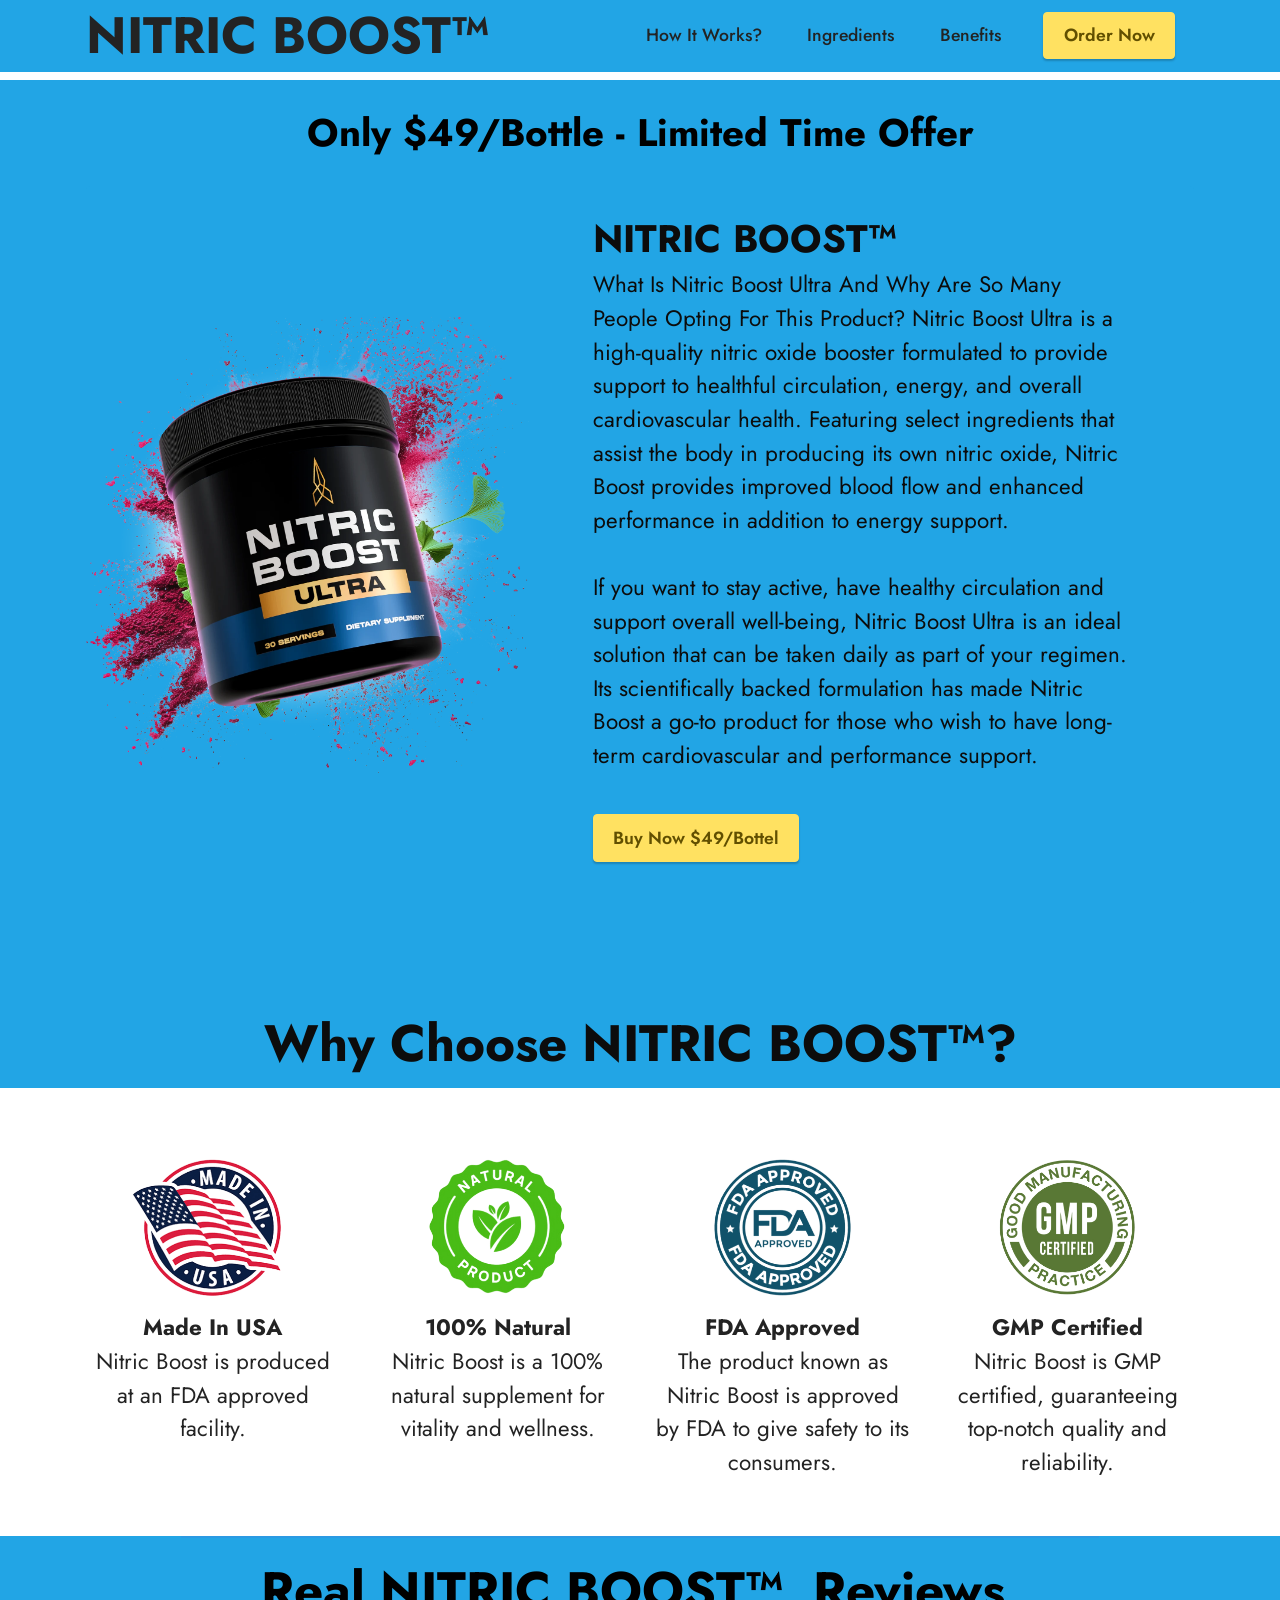
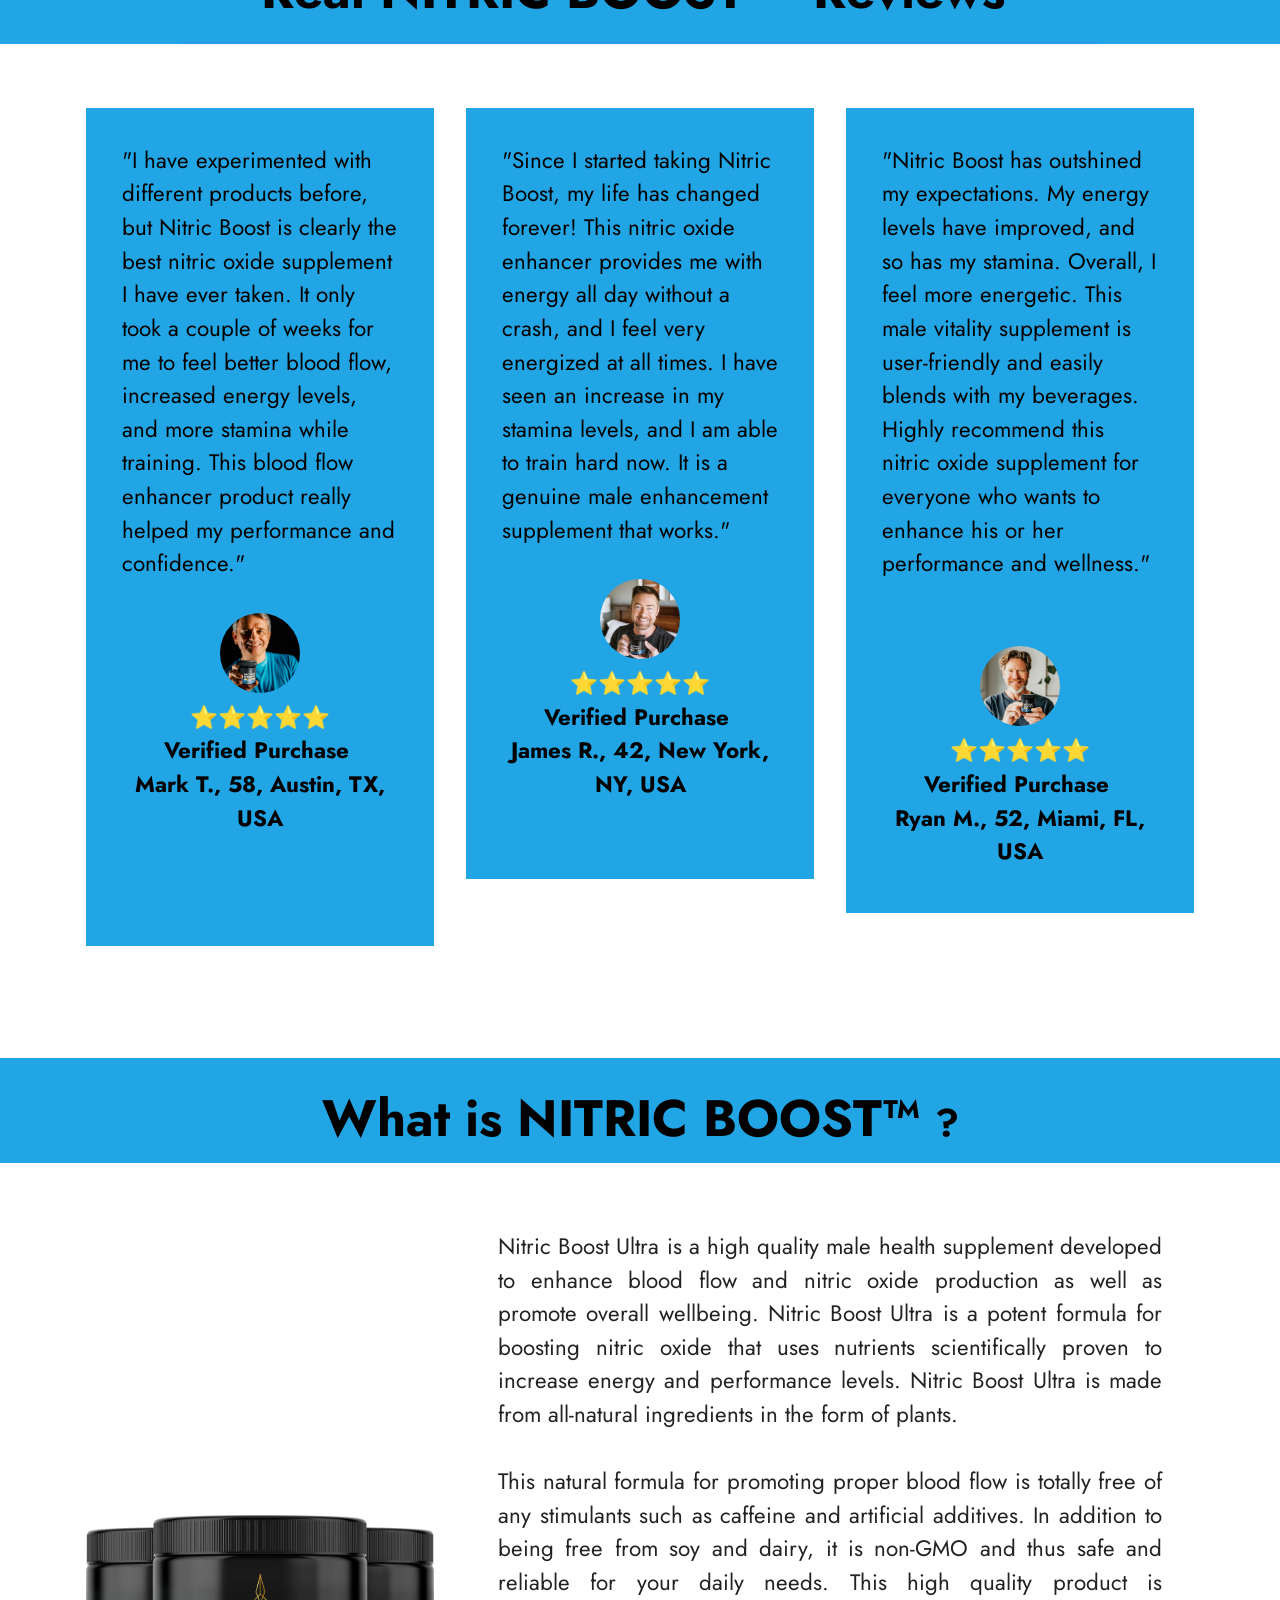
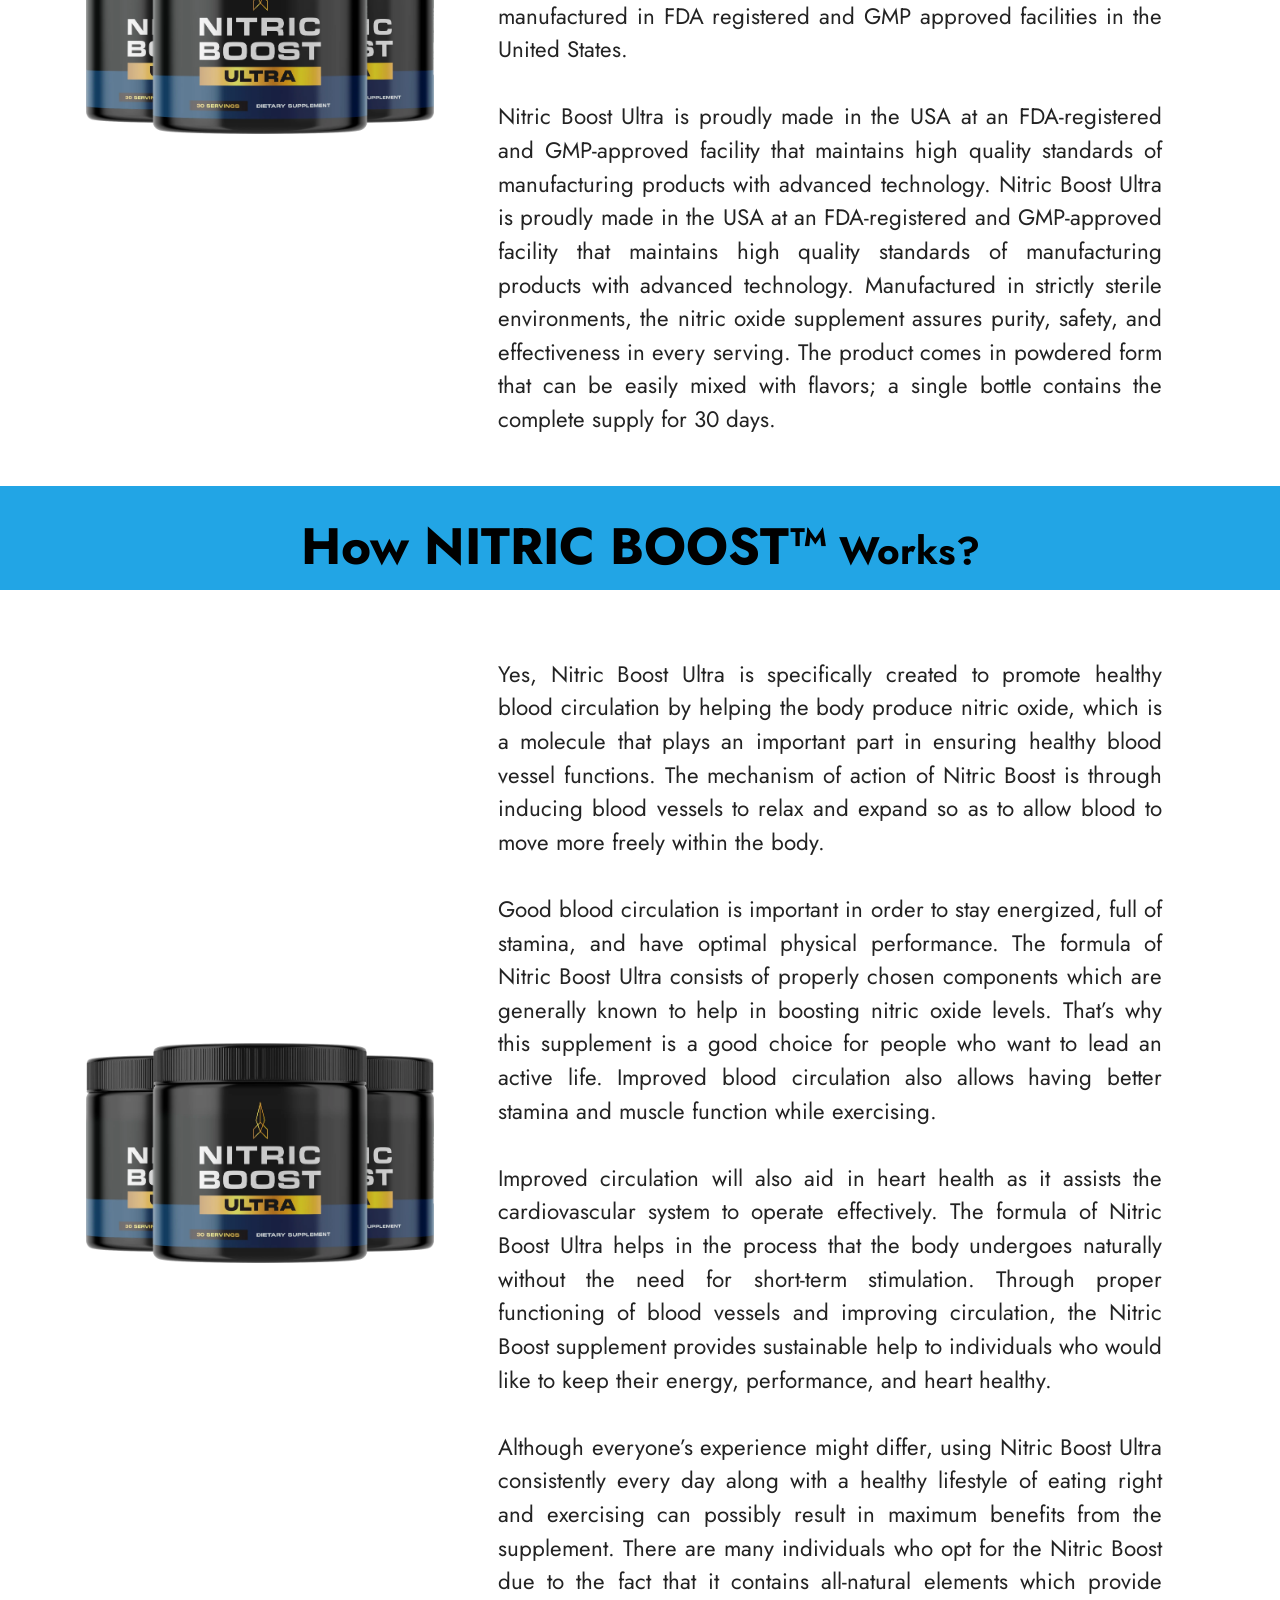
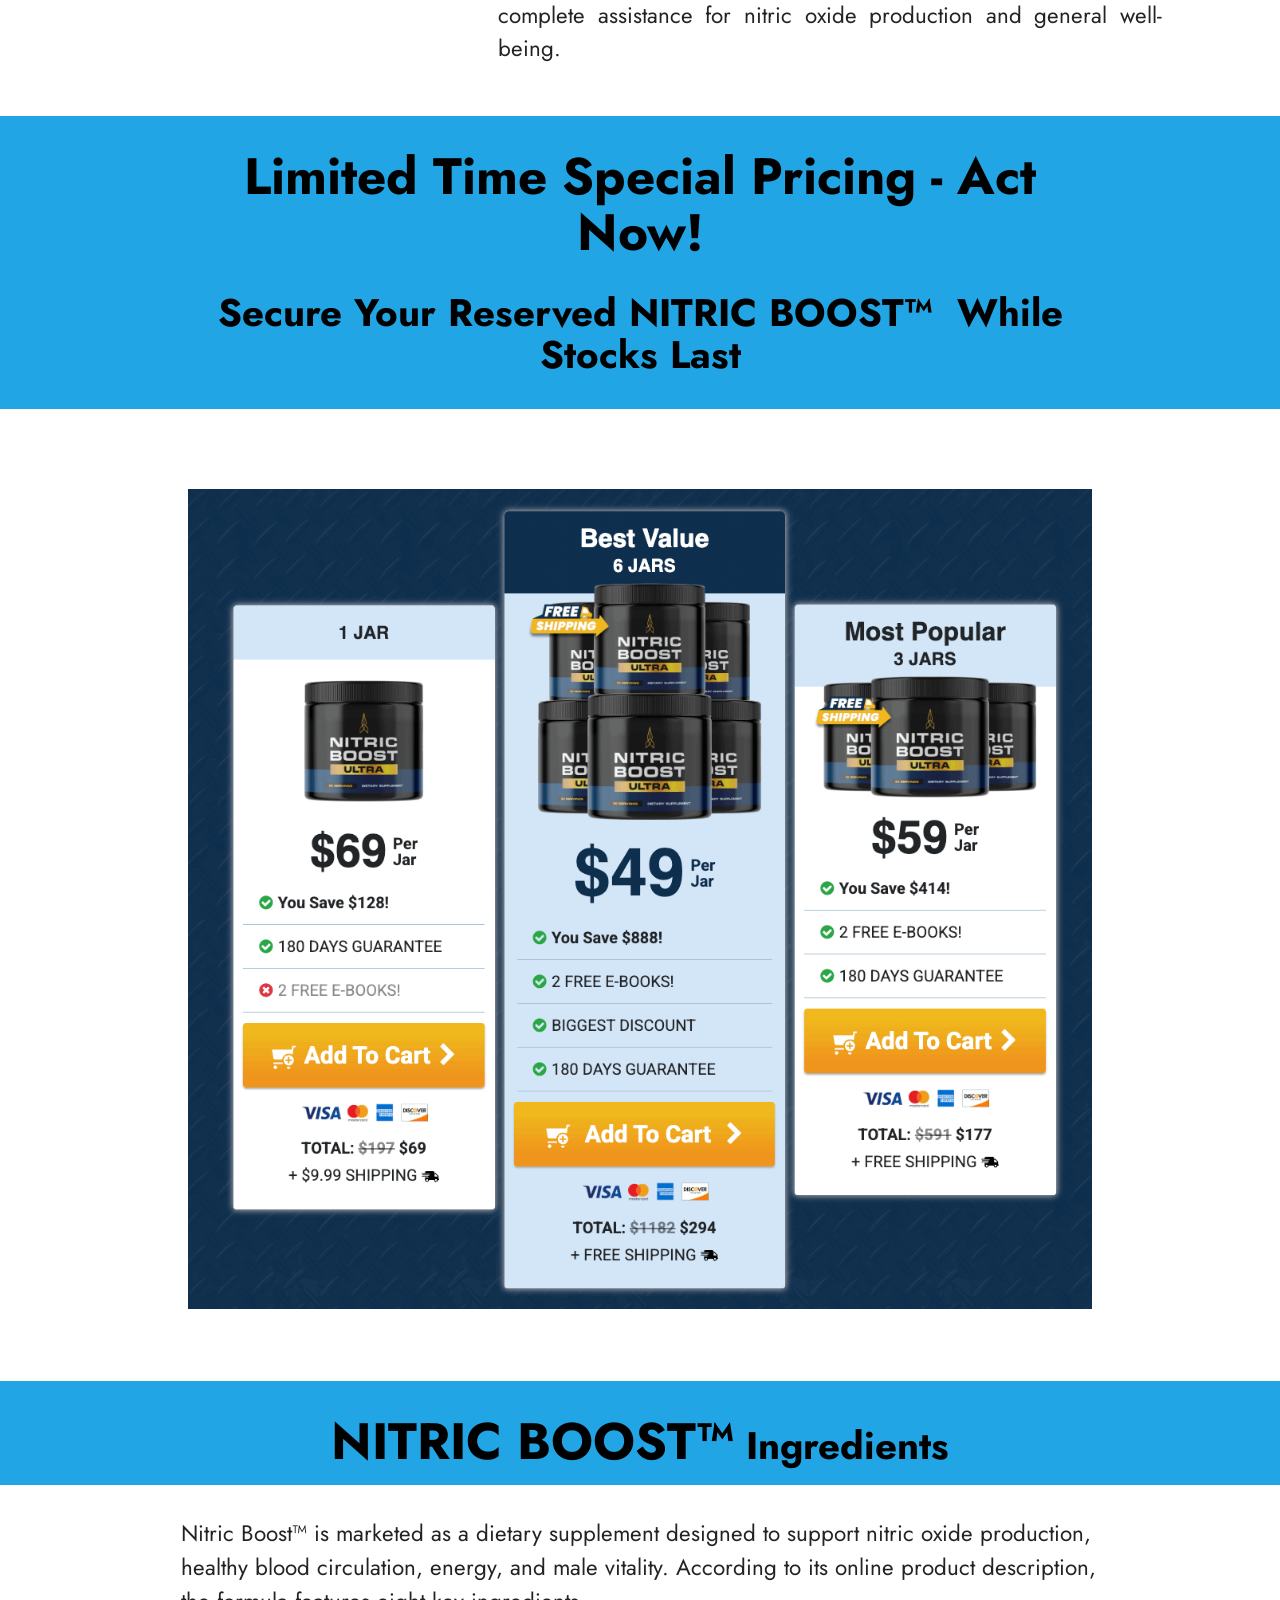
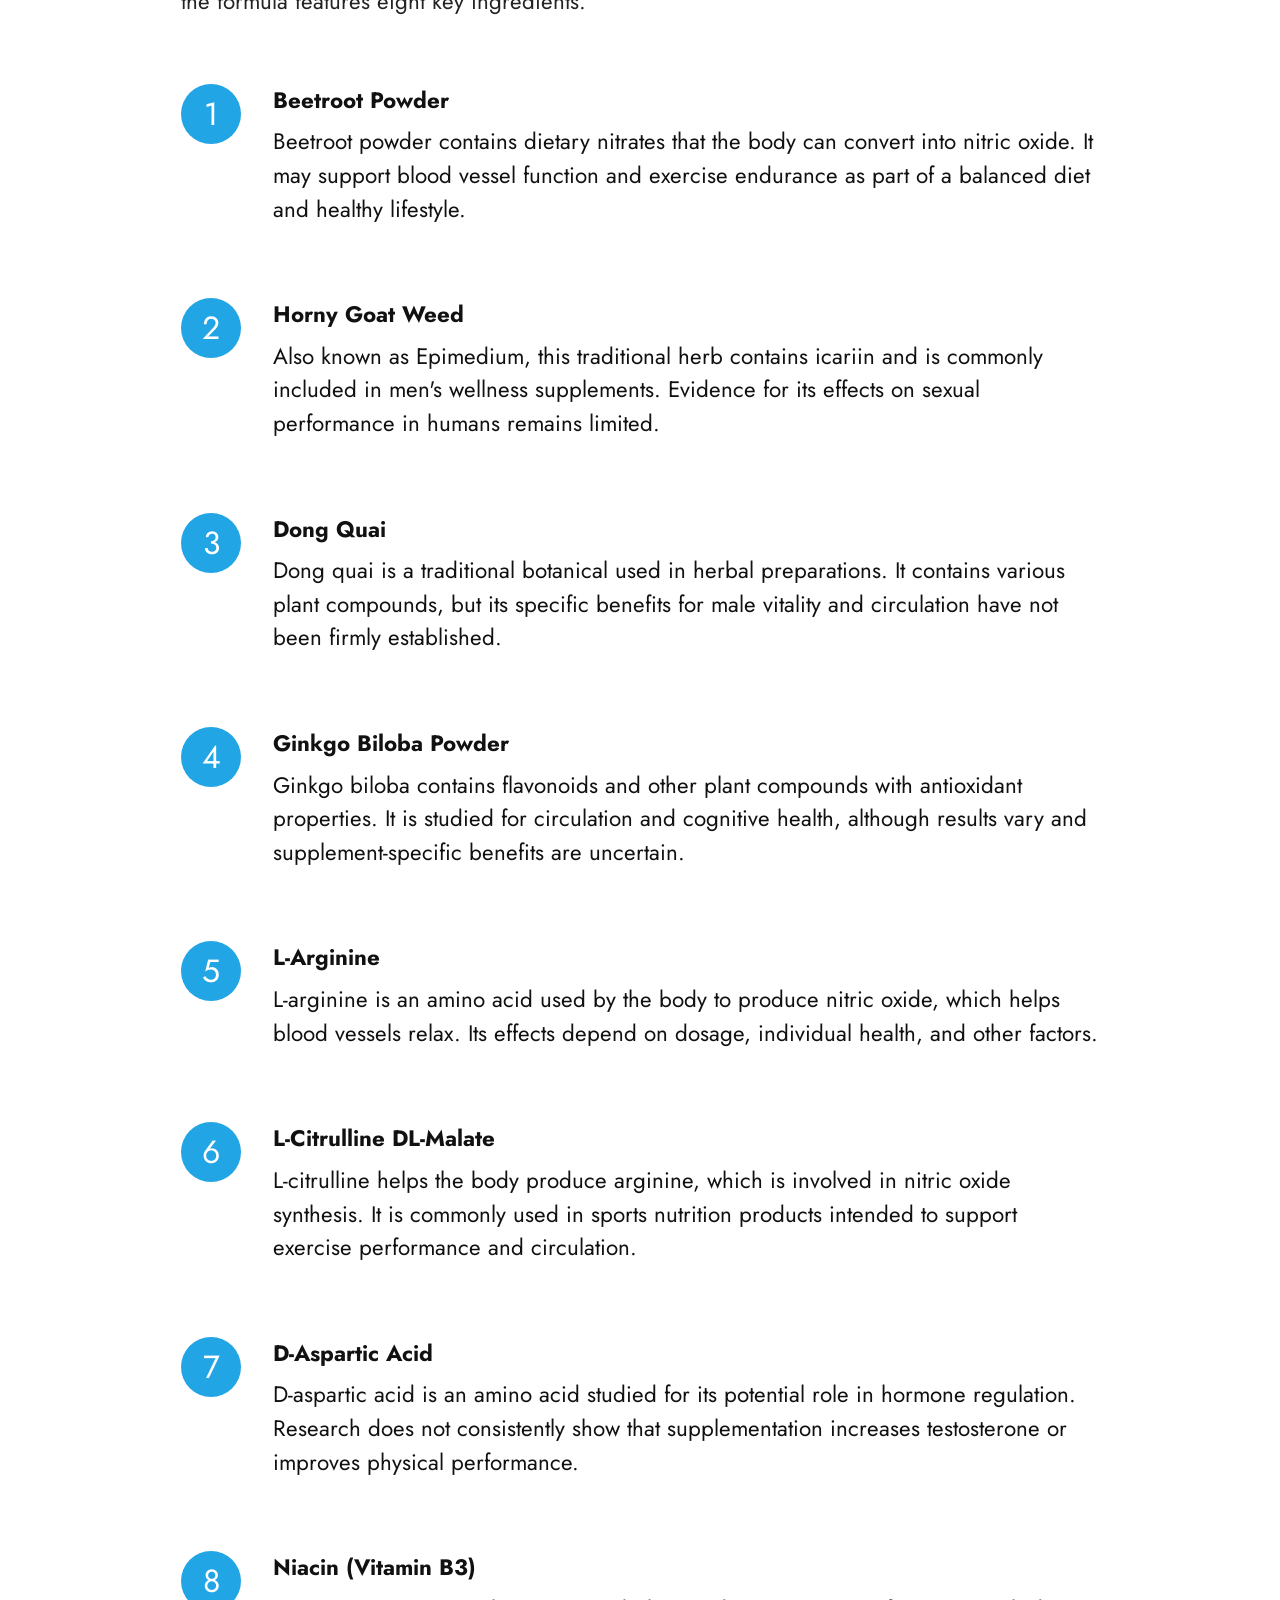
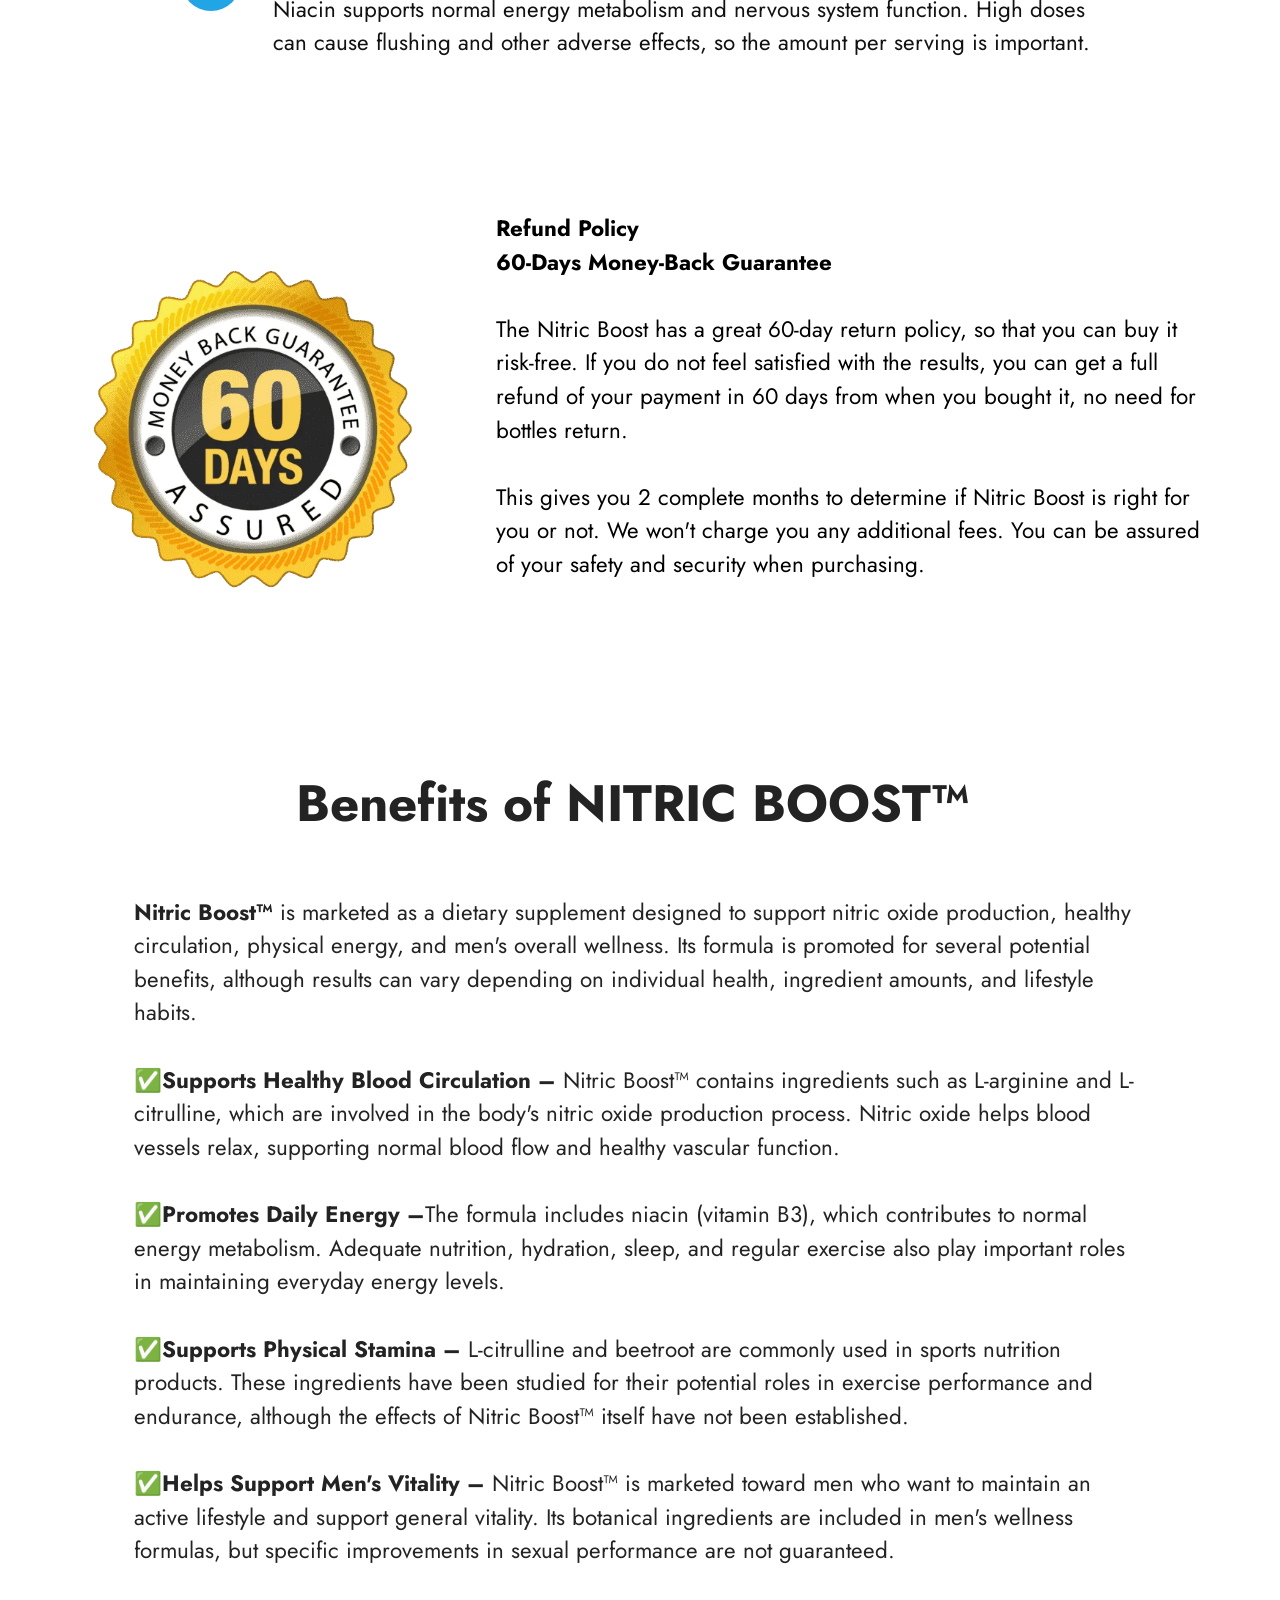
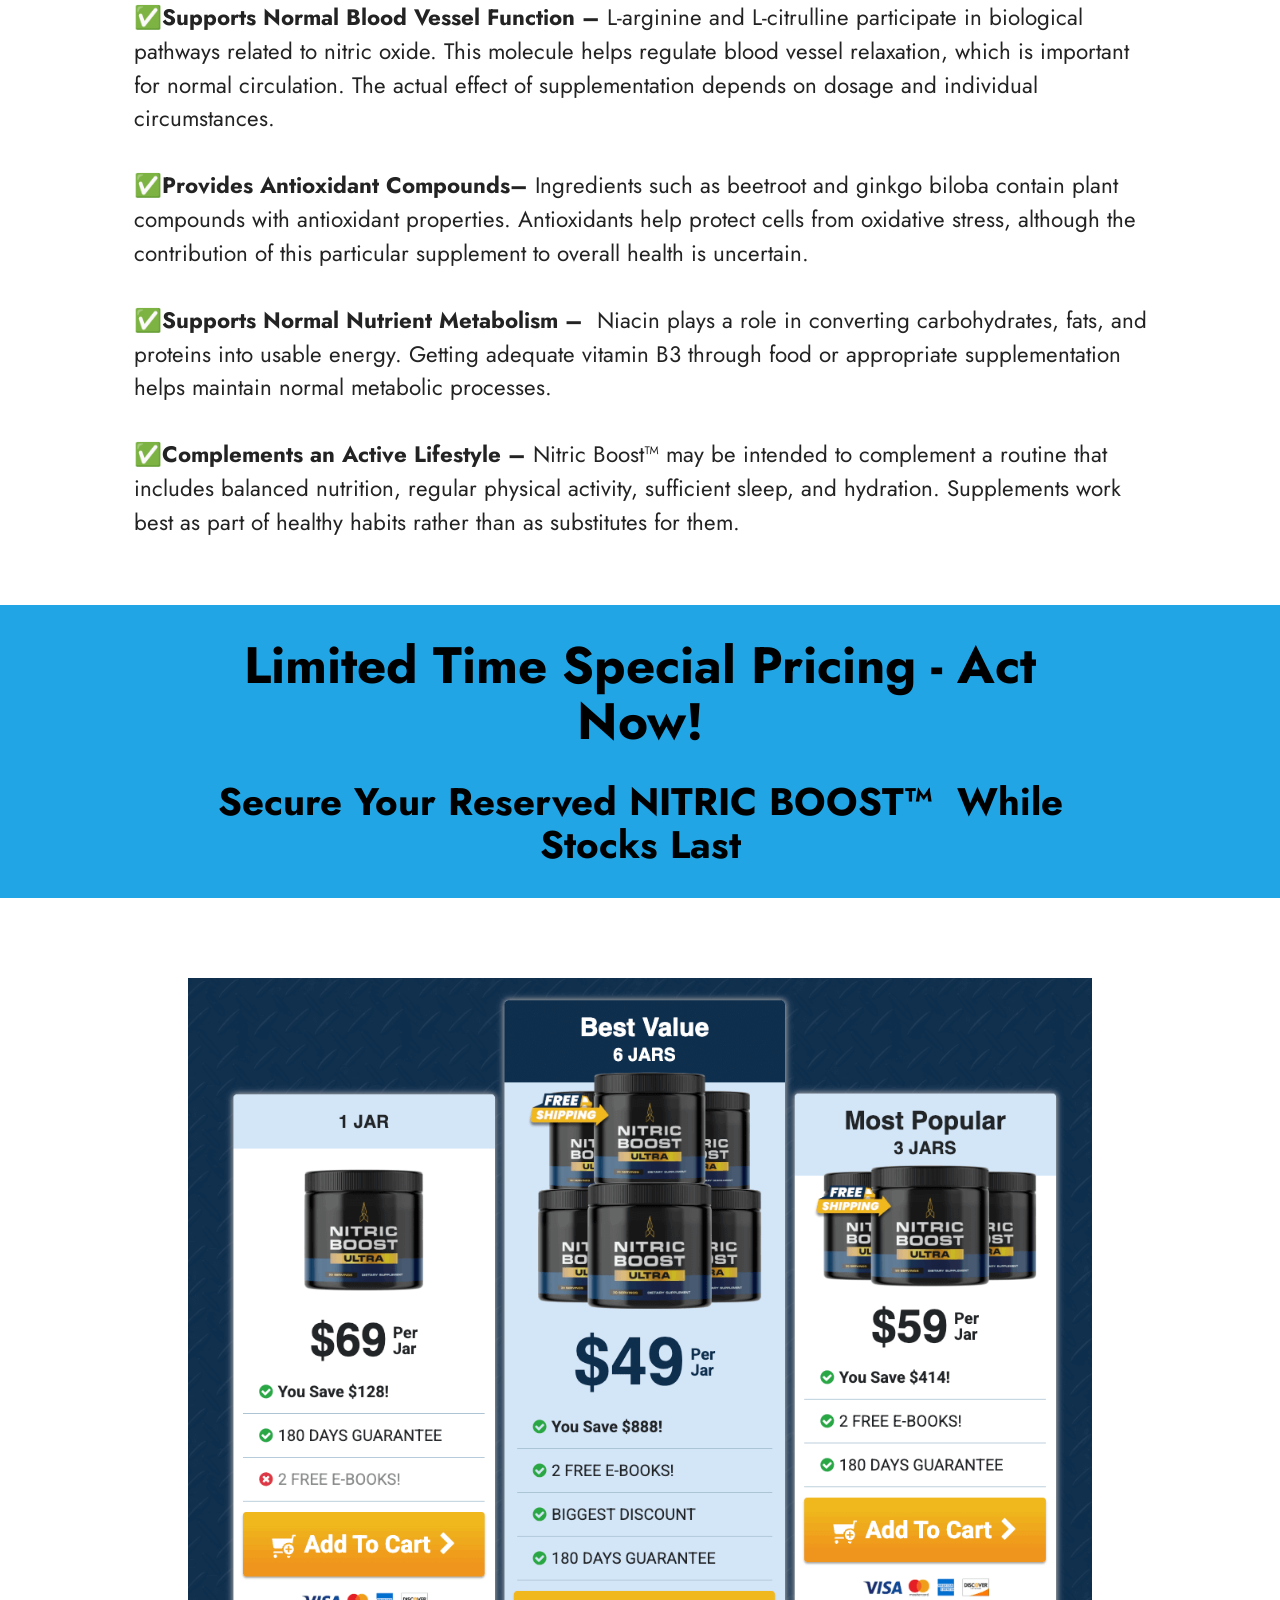
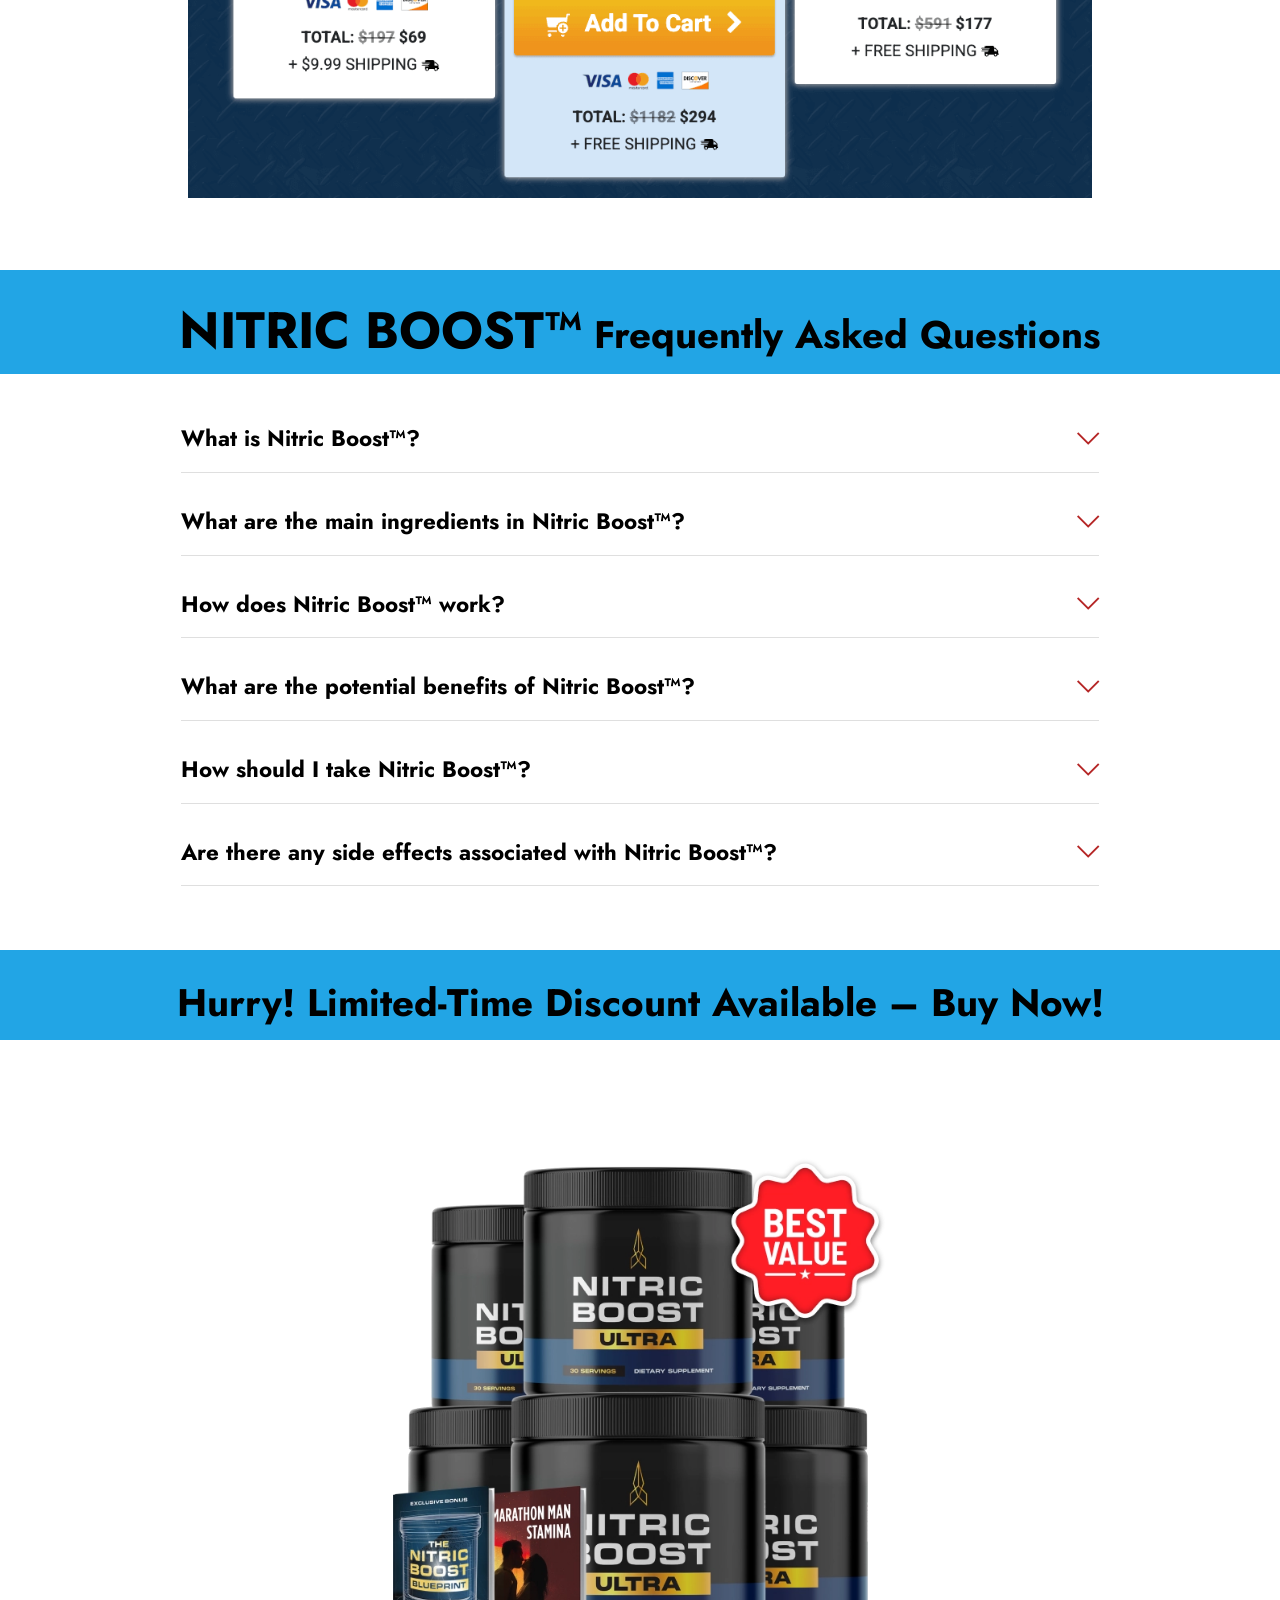
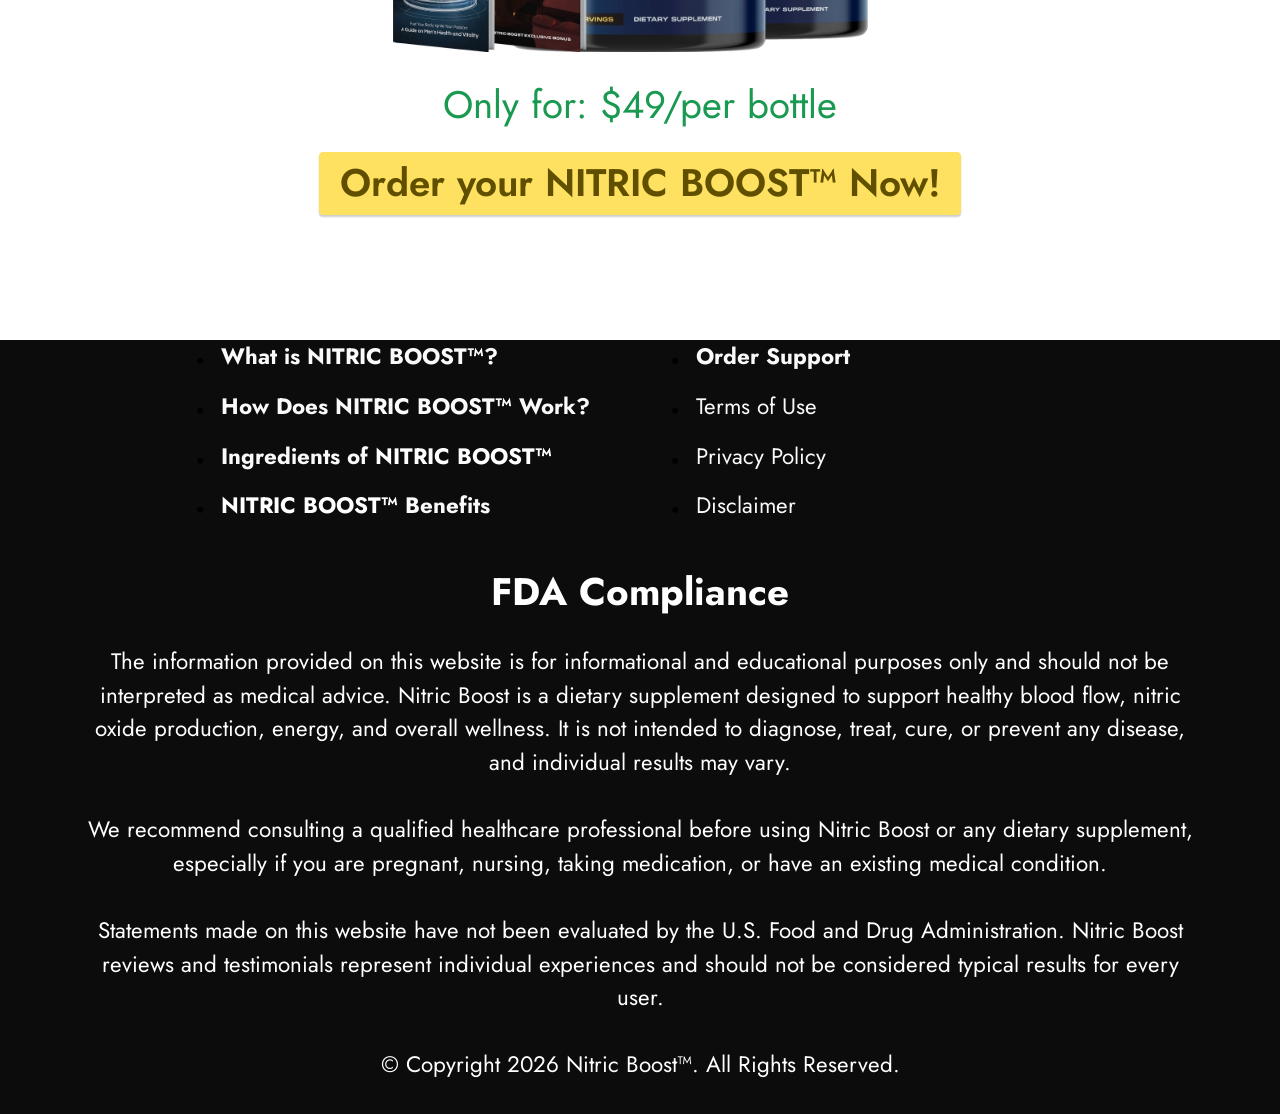
==== commit 80cd813d: "Update index.html" ====
--- a/index.html
+++ b/index.html
@@ -21,7 +21,8 @@
   <noscript><link rel="stylesheet" href="https://fonts.googleapis.com/css?family=Jost:100,200,300,400,500,600,700,800,900,100i,200i,300i,400i,500i,600i,700i,800i,900i&display=swap"></noscript>
   <link rel="preload" as="style" href="assets/mobirise/css/mbr-additional.css?v=05SMhf"><link rel="stylesheet" href="assets/mobirise/css/mbr-additional.css?v=05SMhf" type="text/css">
 
-  
+  <meta name="google-site-verification" content="4bTPPsSgGg9mrN9ppGhdz5BRyaK9BWV9diWJw_Lr8Sk" />
+	<meta name="msvalidate.01" content="E1C683F4EFB1ADD5ABCEF03F91AA41EB" />
   
   
 </head>
@@ -862,4 +863,4 @@
   
   
 </body>
-</html>+</html>
